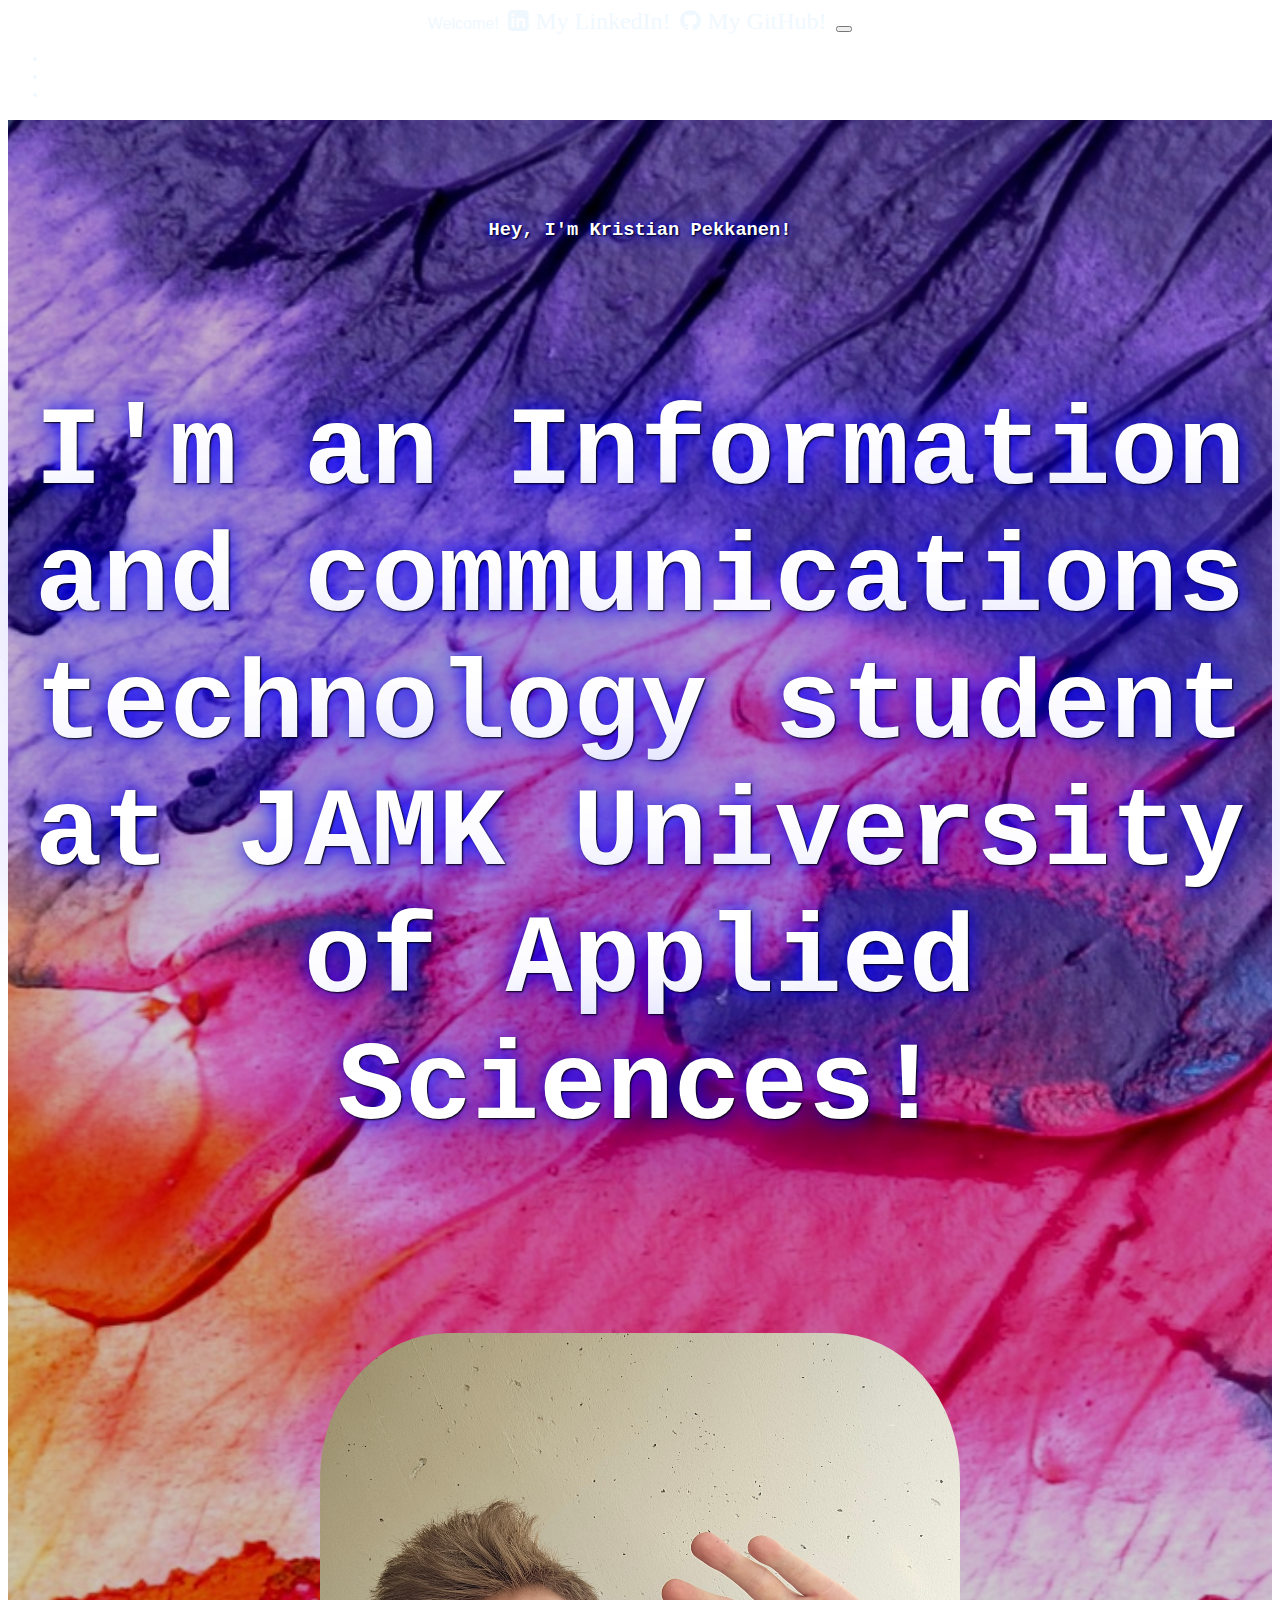
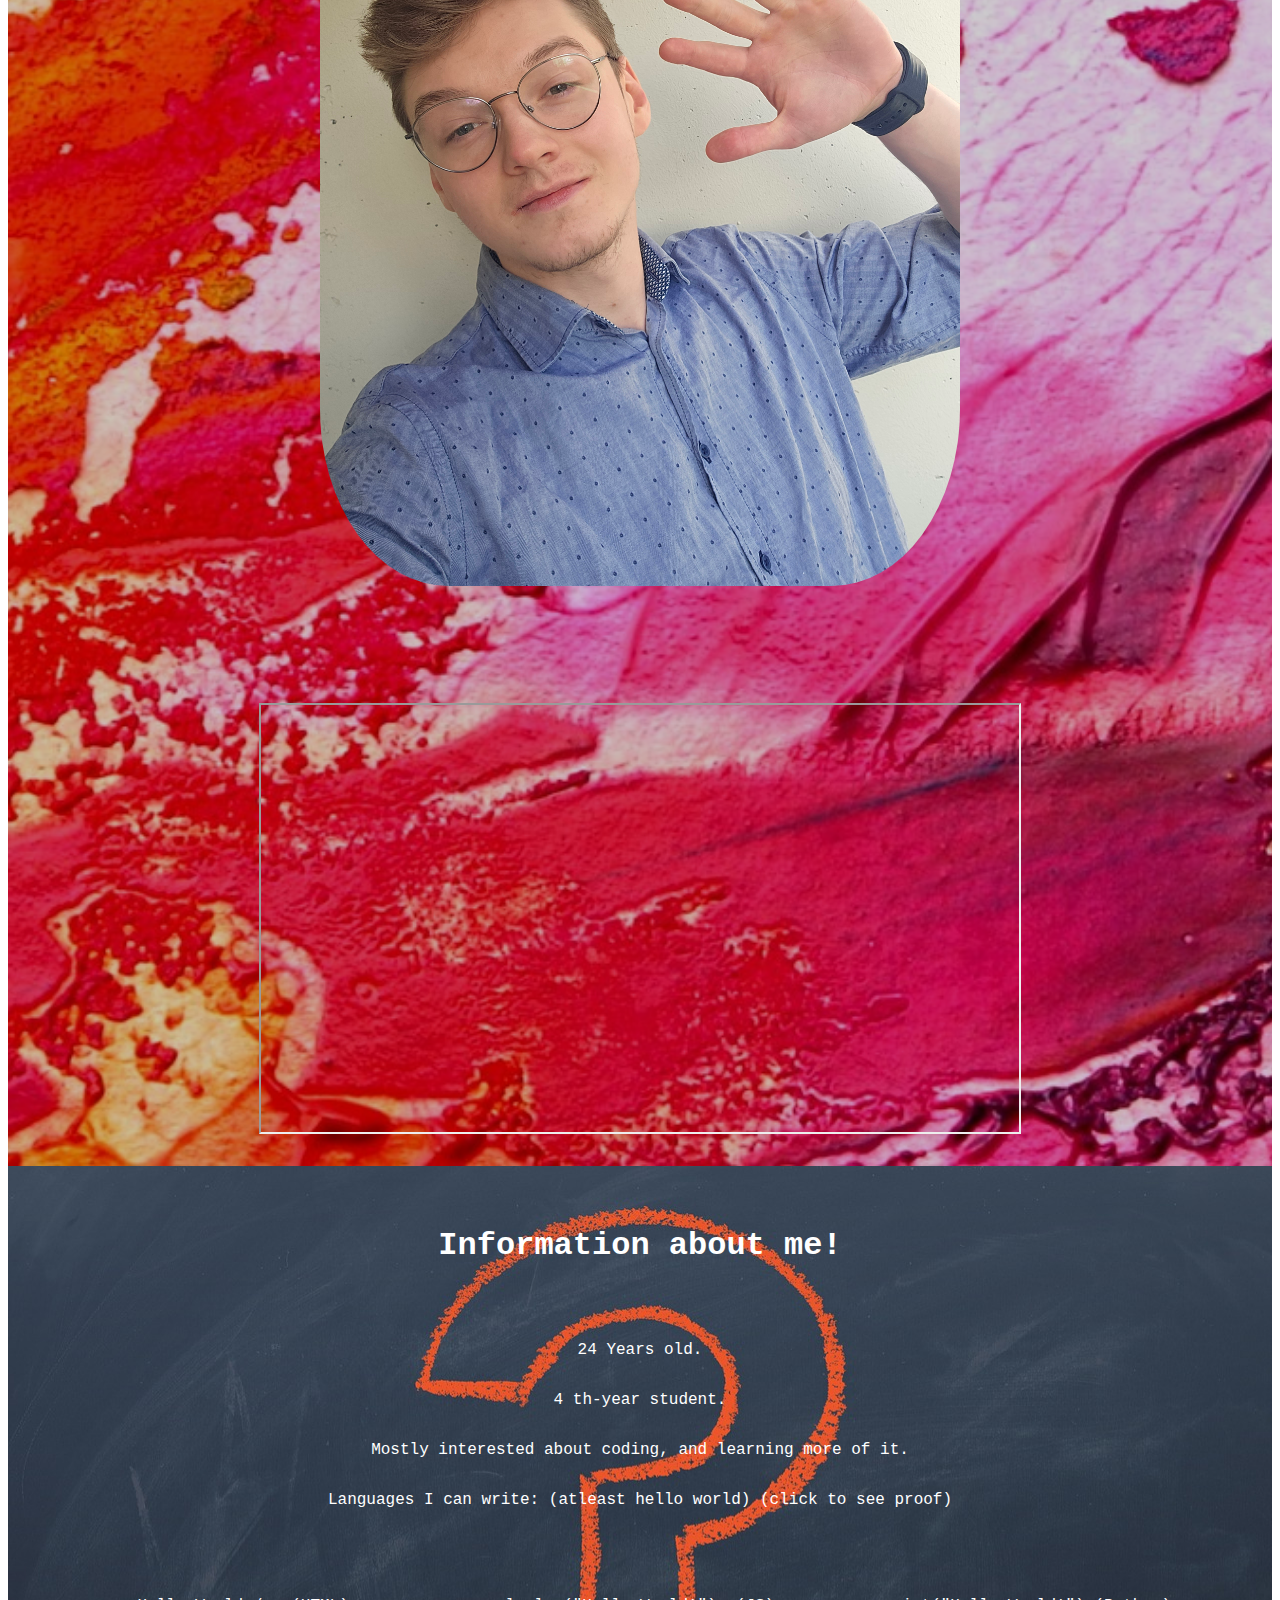
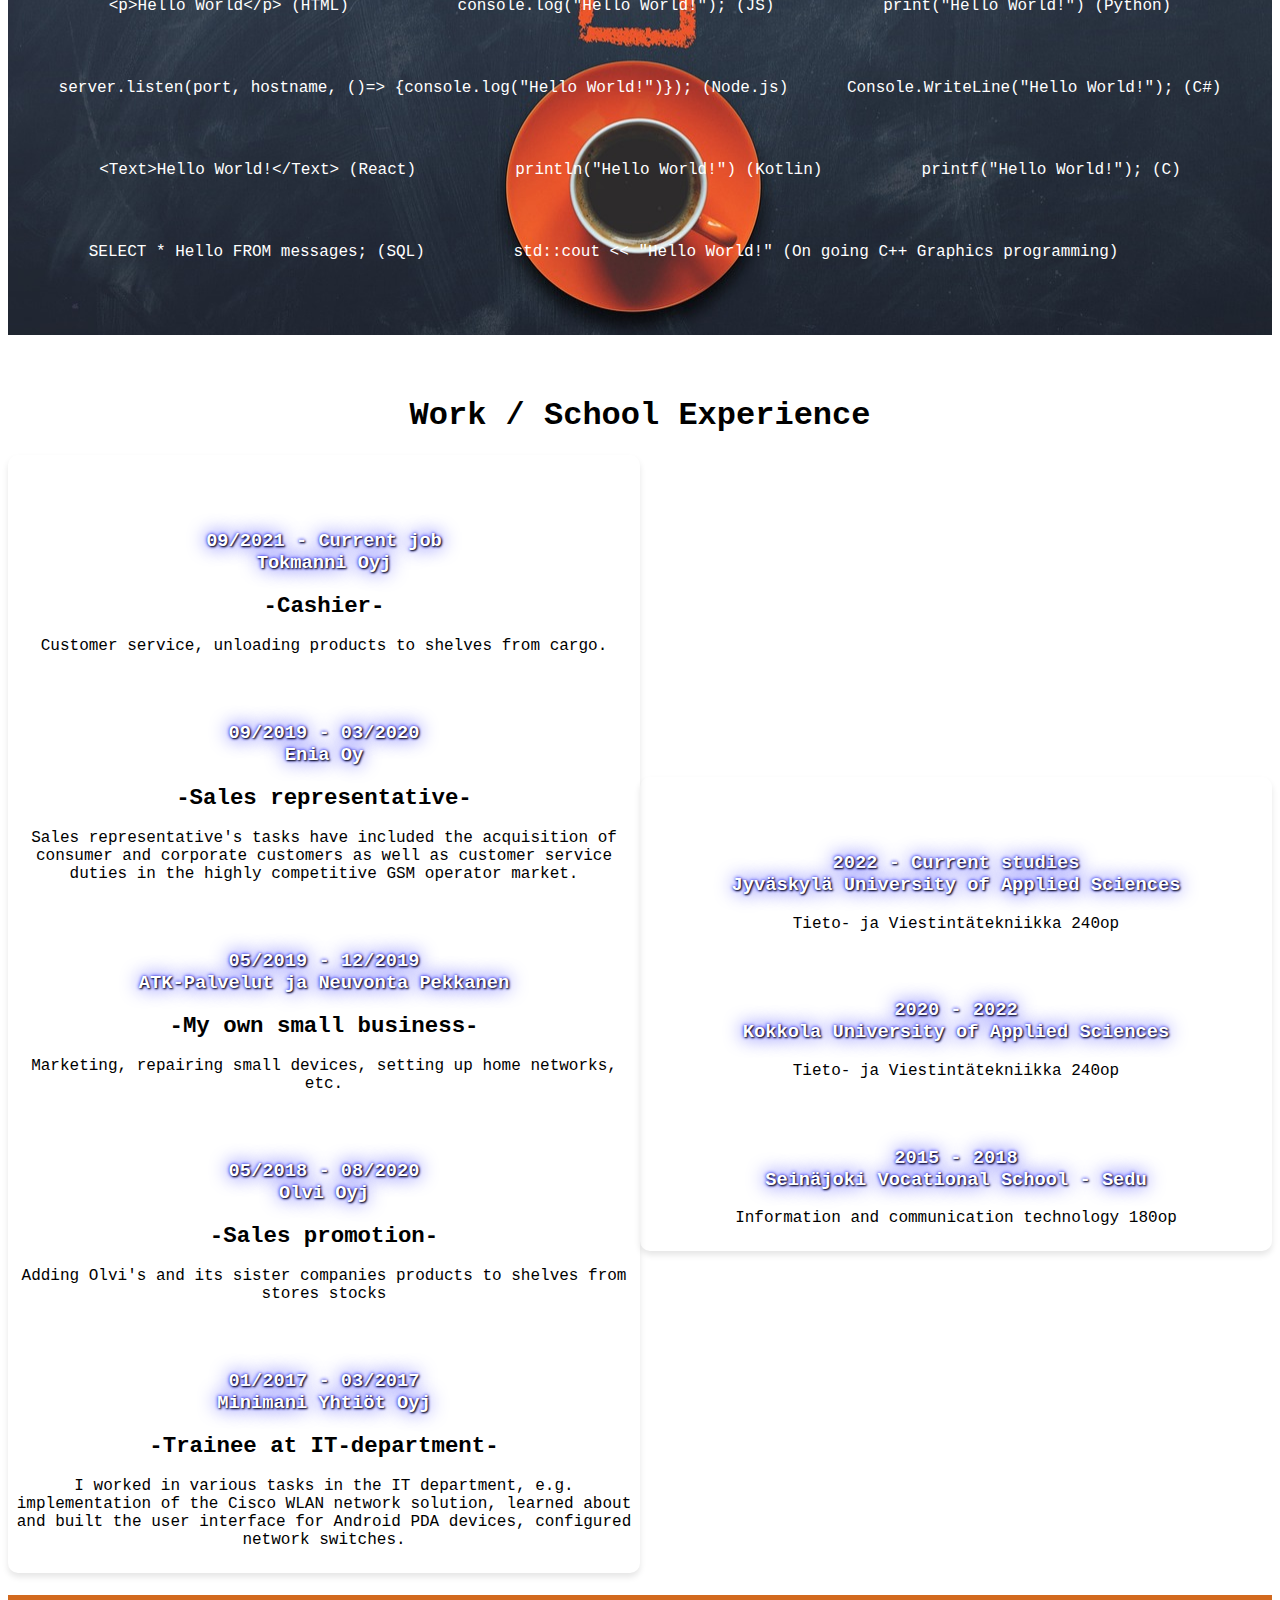
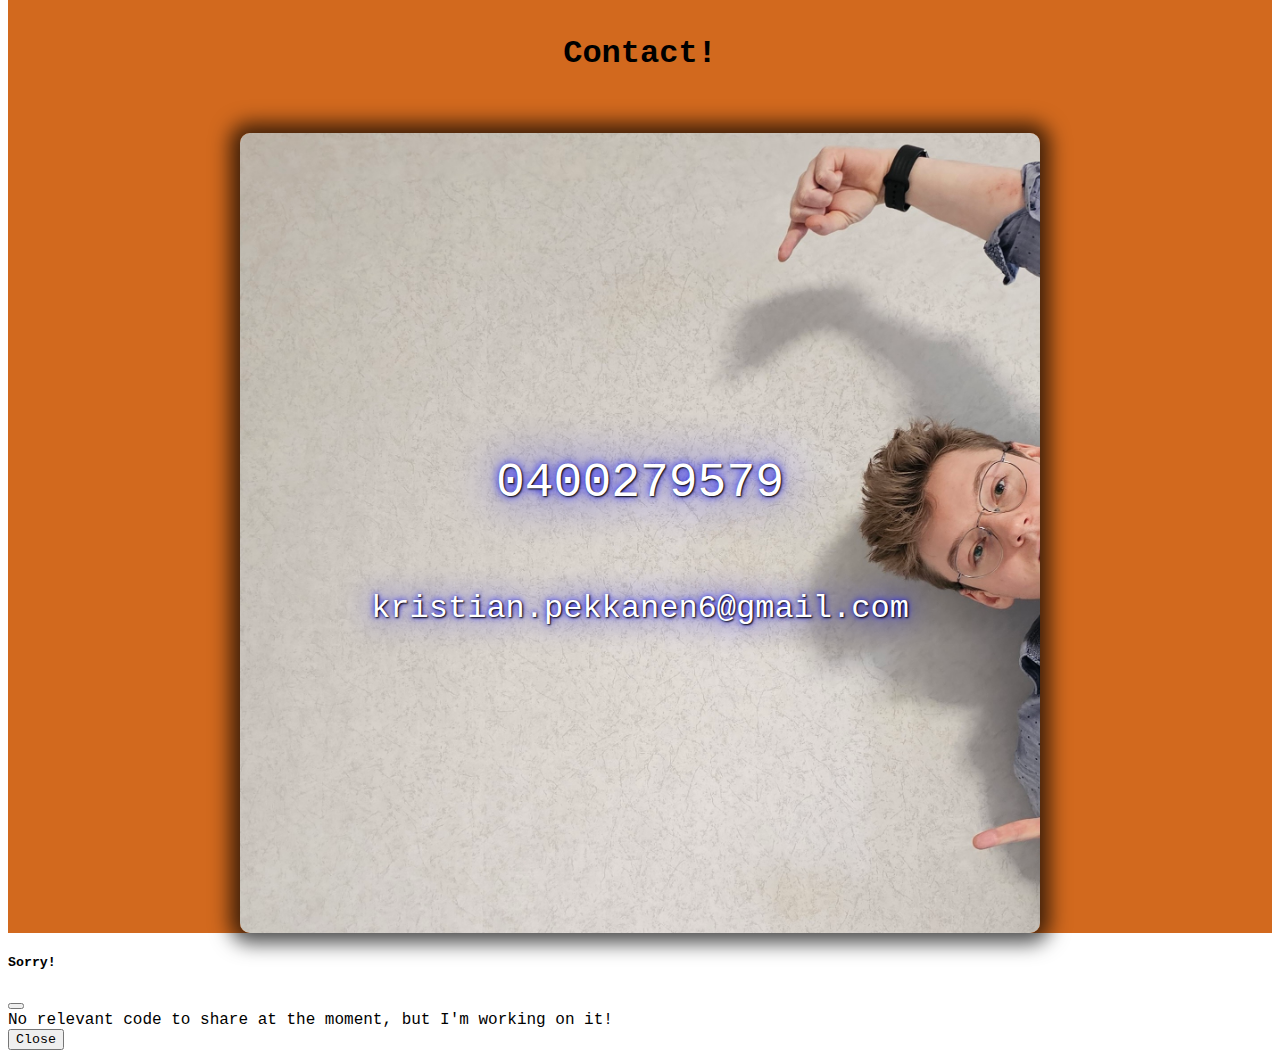
==== index.html @ c3a0b1fc "added introduction video" ====
<!doctype html>
<html lang="en">

<head>
    <meta charset="utf-8">
    <meta name="viewport" content="width=device-width, initial-scale=1, maximum-scale=1.0">
    <title>Kristian - Portfolio</title>
    <link rel="stylesheet" href="portfolio.css">
    <link href="https://cdn.jsdelivr.net/npm/bootstrap@5.3.1/dist/css/bootstrap.min.css" rel="stylesheet"
        integrity="sha384-4bw+/aepP/YC94hEpVNVgiZdgIC5+VKNBQNGCHeKRQN+PtmoHDEXuppvnDJzQIu9" crossorigin="anonymous">
    <link rel="stylesheet" href="https://cdnjs.cloudflare.com/ajax/libs/font-awesome/4.7.0/css/font-awesome.min.css">
    <script>
    </script>
</head>

<body>
    <div id="preloader"></div>
    <script src="https://cdn.jsdelivr.net/npm/bootstrap@5.3.1/dist/js/bootstrap.bundle.min.js"
        integrity="sha384-HwwvtgBNo3bZJJLYd8oVXjrBZt8cqVSpeBNS5n7C8IVInixGAoxmnlMuBnhbgrkm" crossorigin="anonymous">
        </script>
    <script>

        var loader = document.getElementById("preloader");
        window.addEventListener("load", function () {
            loader.style.display = "none";
        });
    </script>

    <nav class="navbar navbar-dark bg-dark navbar-custom">
        <div class="container-fluid">
            <a class="navbar-custom" href="#">Welcome!</a>
            <i id="linkedIn" onclick="window.open('https://www.linkedin.com/in/kristian-pekkanen-4051ba226/')"
                class="fa fa-linkedin-square"> My LinkedIn!</i>
            <i onclick="window.open('https://github.com/Krizu9?tab=repositories')" class="fa fa-github" id="gitHub"> My
                GitHub!</i>
            <button class="navbar-toggler" type="button" data-bs-toggle="collapse"
                data-bs-target="#navbarSupportedContent" arial-controls="navbarSupportedContent" aria-expanded="false"
                aria-label="Toggle navigation">
                <span class="navbar-toggler-icon"></span>
            </button>
            <div class="collapse navbar-collapse" id="navbarSupportedContent">
                <ul class="navbar-nav me-auto mb-2 mb-lg-0">
                    <li class="nav-item">
                        <a class="nav-link active" aria-current="page" style="color:white"
                            href="#information">Information</a>
                    </li>
                    <li class="nav-item">
                        <a class="nav-link active" aria-current="page" style="color:white" href="#experience">Work /
                            School
                            Experience</a>
                    </li>
                    <li class="nav-item">
                        <a class="nav-link active" aria-current="page" style="color:white" href="#contact">Contact</a>
                    </li>
                </ul>
            </div>
        </div>
    </nav>
    <div class="masthead">
        <div class="mastheadContent">
            <h3> Hey, I'm Kristian Pekkanen!</h3>
            <h4>I'm an Information and communications technology student at JAMK University of Applied Sciences!</h4>
            <img class="profPic" alt="#" src="./pictures/mina.jpg">
        </div>
        <div class="videoContainer">
            <iframe class="youtube-video" width="420" height="315" src="https://www.youtube.com/embed/vKFudd4_OSU">
            </iframe>
        </div>
    </div>
    <div id="information" class="info">
        <h1 style="padding-top:40px; padding-bottom: 40px;">Information about me!</h1>
        <p>24 Years old.</p>
        <p>4 th-year student.</p>
        <p>Mostly interested about coding, and learning more of it.</p>
        <p>Languages I can write: (atleast hello world) (click to see proof)</p>
        <div class="cardContainer">
            <div onclick="window.open('https://github.com/Krizu9/schoolwork/tree/main/Ohjelmointi/web-development/bootstrap-course')"
                class="card">
                <p>&lt;p&gt;Hello World&lt;/p&gt; (HTML)</p>
            </div>
            <div onclick="window.open('https://github.com/Krizu9/schoolwork/tree/main/Ohjelmointi/node_back_sql_front')"
                class="card">
                <p>console.log("Hello World!"); (JS)</p>
            </div>
            <div onclick="window.open('https://github.com/Krizu9/schoolwork/tree/main/Ohjelmointi/programming/python')"
                class="card">
                <p>print("Hello World!") (Python)</p>
            </div>

            <div onclick="window.open('https://github.com/Krizu9/schoolwork/tree/main/Ohjelmointi/node_back_sql_front/web-server-programming-with-an-application-framework-ttc8430-3003')"
                class="card">
                <p>server.listen(port, hostname, ()=> {console.log("Hello World!")}); (Node.js)</p>
            </div>
            <div onclick="window.open('https://github.com/Krizu9/schoolwork/tree/main/Ohjelmointi/programming/objectOriantedProgramming')"
                class="card">
                <p>Console.WriteLine("Hello World!"); (C#)</p>
            </div>
            <div onclick="window.open('https://github.com/Krizu9/schoolwork/tree/main/Ohjelmointi/web-development/web-with-react')"
                class="card">
                <p>&lt;Text&gt;Hello World!&lt;/Text&gt; (React)</p>
            </div>
            <div onclick="window.open('https://github.com/Krizu9/schoolwork/tree/main/Ohjelmointi/mobile')"
                class="card">
                <p>println("Hello World!") (Kotlin)</p>
            </div>
            <div data-bs-target="#exampleModal" data-bs-toggle="modal" class="card">
                <p>printf("Hello World!"); (C)</p>
            </div>
            <div onclick="window.open('https://github.com/Krizu9/schoolwork/tree/main/Ohjelmointi/node_back_sql_front')"
                class="card">
                <p>SELECT * Hello FROM messages; (SQL)</p>
            </div>
            <div data-bs-target="#exampleModal" data-bs-toggle="modal" class="card">
                <p>std::cout &lt;&lt; "Hello World!" (On going C++ Graphics programming) </p>
            </div>
            <div class="videoContainer">

            </div>
        </div>
    </div>
    <h1 id="experience" style="text-align: center; padding-top: 40px;">Work / School Experience</h1>
    <div class="experienceContainer">

        <div class="workContainer">
            <div class="expCard">
                <h3>09/2021 - Current job <br> Tokmanni Oyj</h3>
                <h2>-Cashier-</h2>
                <p>Customer service, unloading products to shelves from cargo.</p>
            </div>
            <div class="expCard">
                <h3>09/2019 - 03/2020 <br> Enia Oy</h3>
                <h2>-Sales representative-</h2>
                <p>Sales representative's tasks have included the acquisition of consumer and corporate customers as
                    well as customer
                    service duties in the highly competitive GSM operator market.</p>
            </div>
            <div class="expCard">
                <h3>05/2019 - 12/2019<br> ATK-Palvelut ja Neuvonta Pekkanen</h3>
                <h2>-My own small business-</h2>
                <p>Marketing, repairing small devices, setting up home networks, etc.</p>
            </div>
            <div class="expCard">
                <h3>05/2018 - 08/2020 <br>Olvi Oyj</h3>
                <h2>-Sales promotion-</h2>
                <p>Adding Olvi's and its sister companies products to shelves from stores stocks</p>
            </div>
            <div class="expCard">
                <h3>01/2017 - 03/2017 <br>Minimani Yhtiöt Oyj</h3>
                <h2>-Trainee at IT-department-</h2>
                <p>I worked in various tasks in the IT department, e.g. implementation of the Cisco WLAN network
                    solution, learned about
                    and built the user interface for Android PDA devices, configured network switches.</p>
            </div>
        </div>
        <div class="schoolContainer">
            <div class="expCard">
                <h3>2022 - Current studies <br> Jyväskylä University of Applied Sciences</h3>
                <p>Tieto- ja Viestintätekniikka 240op</p>
            </div>
            <div class="expCard">
                <h3>2020 - 2022<br>Kokkola University of Applied Sciences</h3>
                <p>Tieto- ja Viestintätekniikka 240op</p>
            </div>
            <div class="expCard">
                <h3>2015 - 2018<br>Seinäjoki Vocational School - Sedu</h3>
                <p>Information and communication technology 180op</p>
            </div>
        </div>
    </div>

    <div class="contactContainer">
        <h1 style="text-align: center; padding-top: 40px; padding-bottom: 40px;">Contact!</h1>
        <div id="contact" class="contact">
            <p class="phoneNumber">0400279579</p>
            <p class="email">kristian.pekkanen6@gmail.com</p>
        </div>
    </div>

    <div class="modal fade" id="exampleModal" tabindex="-1" aria-labelledby="exampleModalLabel" aria-hidden="true">
        <div class="modal-dialog">
            <div class="modal-content">
                <div class="modal-header">
                    <h5 class="modal-title" id="exampleModalLabel">Sorry!</h5>
                    <button type="button" class="btn-close" data-bs-dismiss="modal" aria-label="Close"></button>
                </div>
                <div class="modal-body">
                    No relevant code to share at the moment, but I'm working on it!
                </div>
                <div class="modal-footer">
                    <button type="button" class="btn btn-secondary" data-bs-dismiss="modal">Close</button>
                </div>
            </div>
        </div>
    </div>


</body>

</html>
---- portfolio.css ----
* {
    font-family: 'Courier New', Courier, monospace;
    scroll-behavior: smooth;
}

.masthead {
    position: relative;
    min-height: 60vh;
    color: white;
}

.masthead::after {
    content: "";
    background-image: url(./pictures/background.jpg);
    background-size: cover;
    background-position: center center;
    filter: brightness(80%);
    position: absolute;
    top: 0;
    right: 0;
    bottom: 0;
    left: 0;
    z-index: -1;
}

.info {
    display: flex;
    flex-direction: column;
    align-items: center;
    text-align: center;
    background-image: url(./pictures/question.jpg);
    color: white;
    font-family: 'Courier New', Courier, monospace;
    padding-bottom: 50px;
}



.mastheadContent {
    padding-top: 5rem;
    padding-bottom: 5rem;
    position: flex;
    text-align: center;
}

.profPic {
    padding-top: 2rem;
    border-radius: 20%;
    max-width: 40rem;
    width: 80%
}

h3 {
    color: white;
    text-shadow: 0 0 15px rgba(0, 0, 0, 0.3);
    text-shadow:
        1px 1px 2px black,
        0 0 1em blue,
        0 0 0.2em blue;
}

h4 {
    color: white;
    text-shadow: 0 0 15px rgba(0, 0, 0, 0.3);
    font-size: 7rem;
    text-shadow:
        1px 1px 2px black,
        0 0 1em blue,
        0 0 0.2em blue;
}

.navbar-custom {
    font-family: Verdana, Geneva, Tahoma, sans-serif !important;
    color: aliceblue !important;
    text-decoration: none;
    text-align: center;
}

#preloader {
    background: #000 url(./pictures/loading.gif) no-repeat center center;
    height: 100%;
    width: 100%;
    position: fixed;
    z-index: 100;
}

#iframe {

    background-size: cover;
    background-position: center;
    color: white;
    padding-top: 2rem;
    padding-bottom: 2rem;
    text-align: center;

}

.videoContainer {
    display: flex;
    flex-direction: row;
    justify-content: space-evenly;
    align-items: center;
    flex-wrap: wrap;
    padding-top: 2rem;
    padding-bottom: 2rem;
}

.youtube-video {
    aspect-ratio: 16 / 9;
    width: 60%;
    height: auto;
}

.cardContainer {
    display: flex;
    flex-direction: row;
    justify-content: space-evenly;
    align-items: center;
    flex-wrap: wrap;
    padding-top: 2rem;
}

.card {
    padding-top: 1rem;
    margin: 0.5rem;
    cursor: pointer;
}

.expCard {
    padding-top: 1rem;
    margin: 0.5rem;
    border-radius: 10px;
    text-align: center;
}

.expCard h2 {
    font-size: 1.4rem;
}

.experienceContainer {
    display: flex;
    flex-direction: row;
    justify-content: space-evenly;
    align-items: center;
    flex-wrap: wrap;

}

.workContainer {
    display: flex;
    flex-direction: row;
    justify-content: space-evenly;
    align-items: center;
    flex-wrap: wrap;
    padding-top: 2rem;
    width: 50%;
    border-radius: 10px;
    box-shadow: 0 4px 6px rgba(0, 0, 0, 0.1);
}

.schoolContainer {
    display: flex;
    flex-direction: row;
    justify-content: space-evenly;
    align-items: center;
    flex-wrap: wrap;
    padding-top: 2rem;
    width: 50%;
    border-radius: 10px;
    box-shadow: 0 4px 6px rgba(0, 0, 0, 0.1);
}

.contact {
    display: flex;
    margin: 0 auto;
    align-items: center;
    background-image: url(./pictures/contact_small.jpg);
    height: 800px;
    width: 800px;
    background-size: cover;
    flex-direction: column;
    justify-content: center;
    border-radius: 10px;
    box-shadow: 0 0 20px 10px rgba(0, 0, 0, 0.7);
}

.phoneNumber {
    color: white;
    text-shadow: 0 0 15px rgba(0, 0, 0, 0.3);
    text-shadow:
        1px 1px 2px black,
        0 0 1em blue,
        0 0 0.2em blue;
    font-size: 3rem;
}

.email {
    color: white;
    text-shadow: 0 0 15px rgba(0, 0, 0, 0.3);
    text-shadow:
        1px 1px 2px black,
        0 0 1em blue,
        0 0 0.2em blue;
    font-size: 2rem;
}

.contactContainer {
    background-color: chocolate;
}

#linkedIn {
    font-size: 24px;
    cursor: pointer;
}

#gitHub {
    font-size: 24px;
    cursor: pointer;
}

@media screen and (max-width: 768px) {
    .cardContainer {
        justify-content: center;
    }

    .expCard {
        font-size: 1rem;
    }

    .expCard h3 {
        font-size: 1.2rem;
    }

    .expCard h2 {
        font-size: 1.1rem;
    }

    .contact {
        height: 25rem;
        width: 100%
    }

    .email {
        font-size: 1.5rem;
    }

    .phoneNumber {
        font-size: 2rem;
    }

    #linkedIn {
        font-size: 16px;
        cursor: pointer;
    }

    #gitHub {
        font-size: 16px;
        cursor: pointer;
    }
}
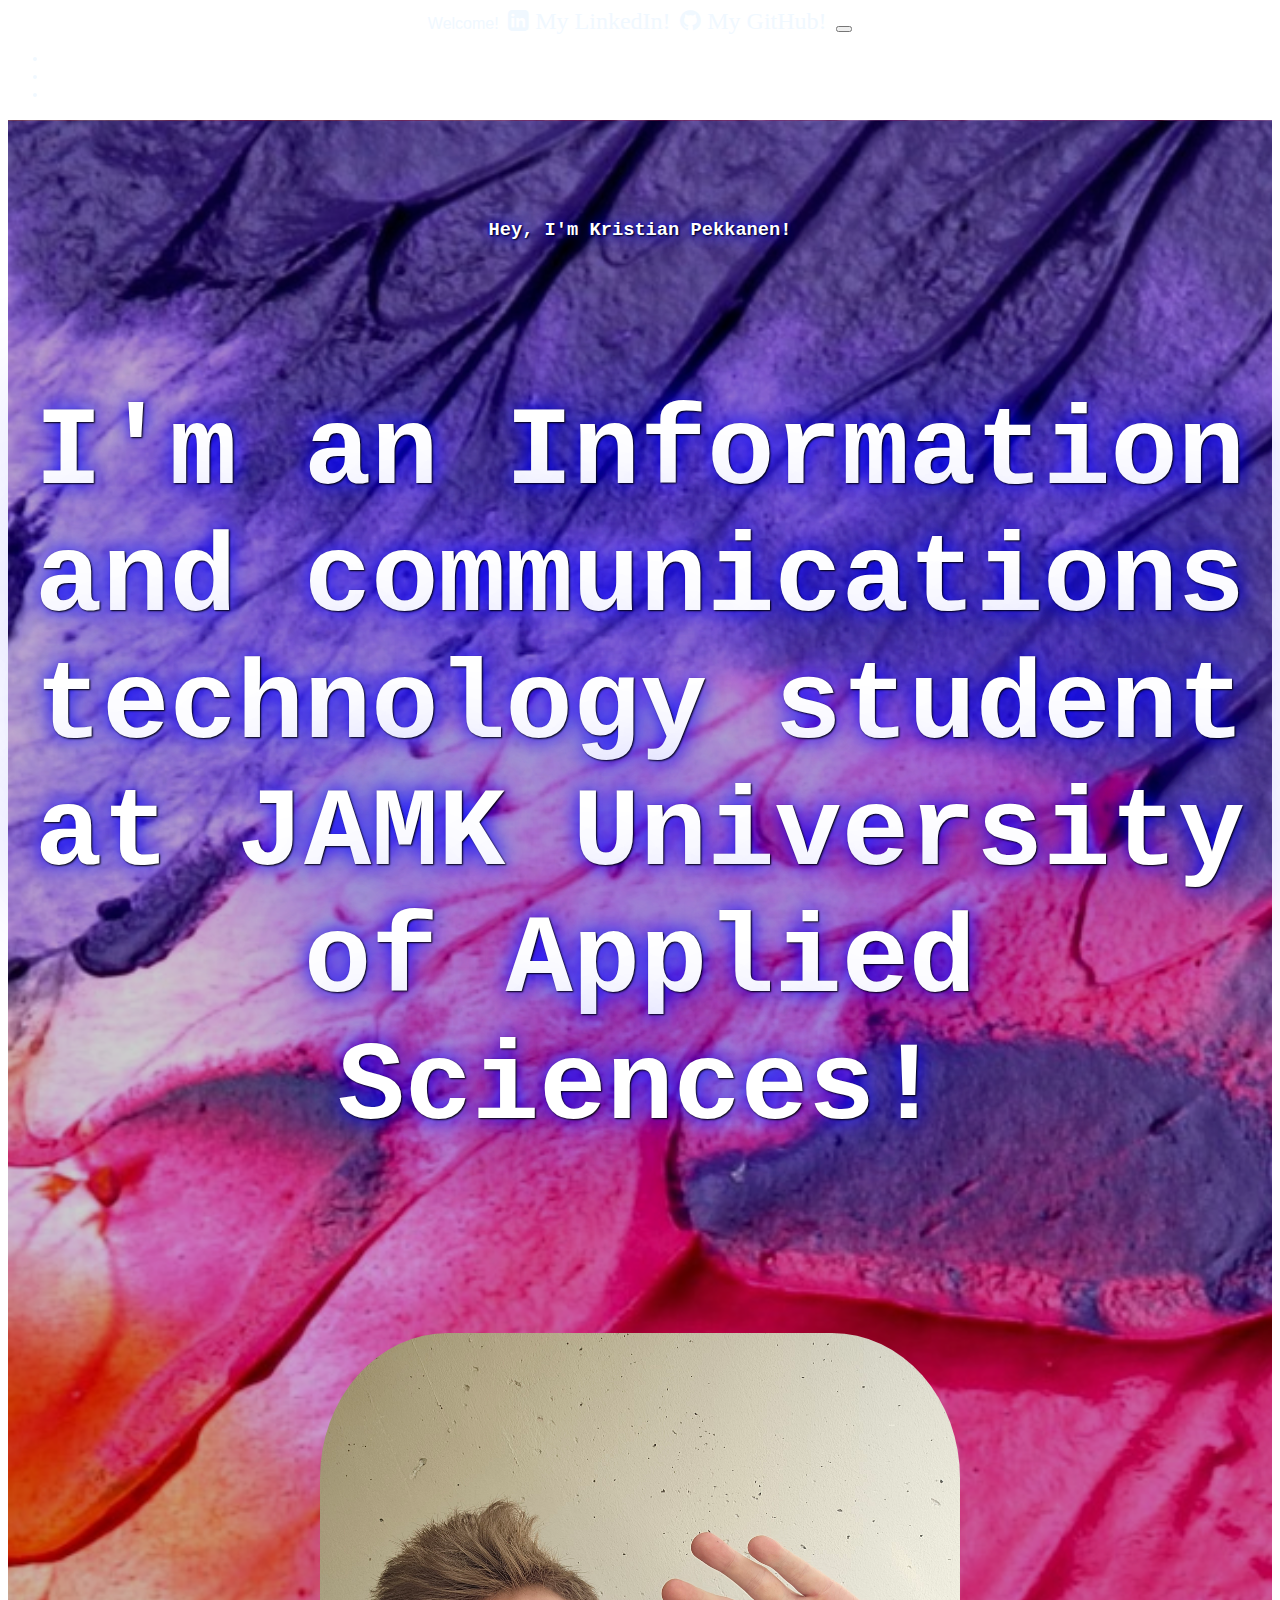
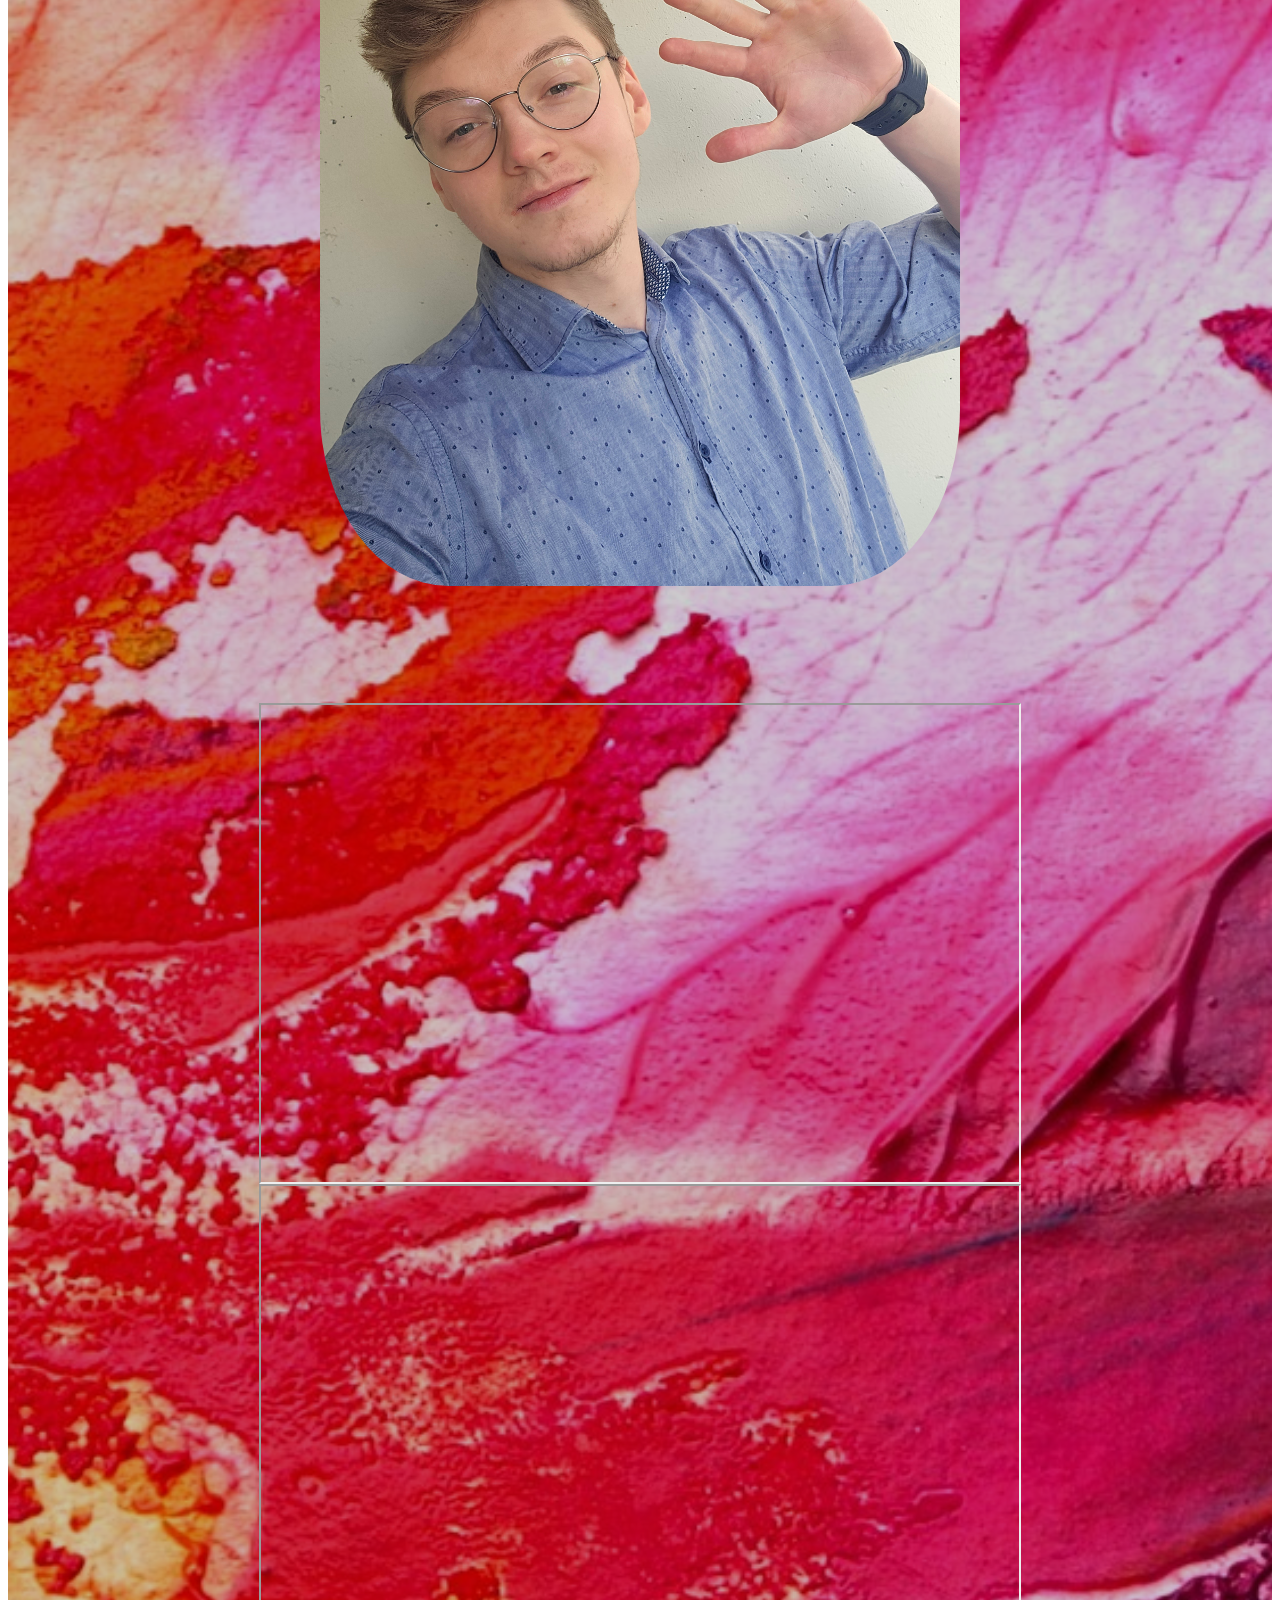
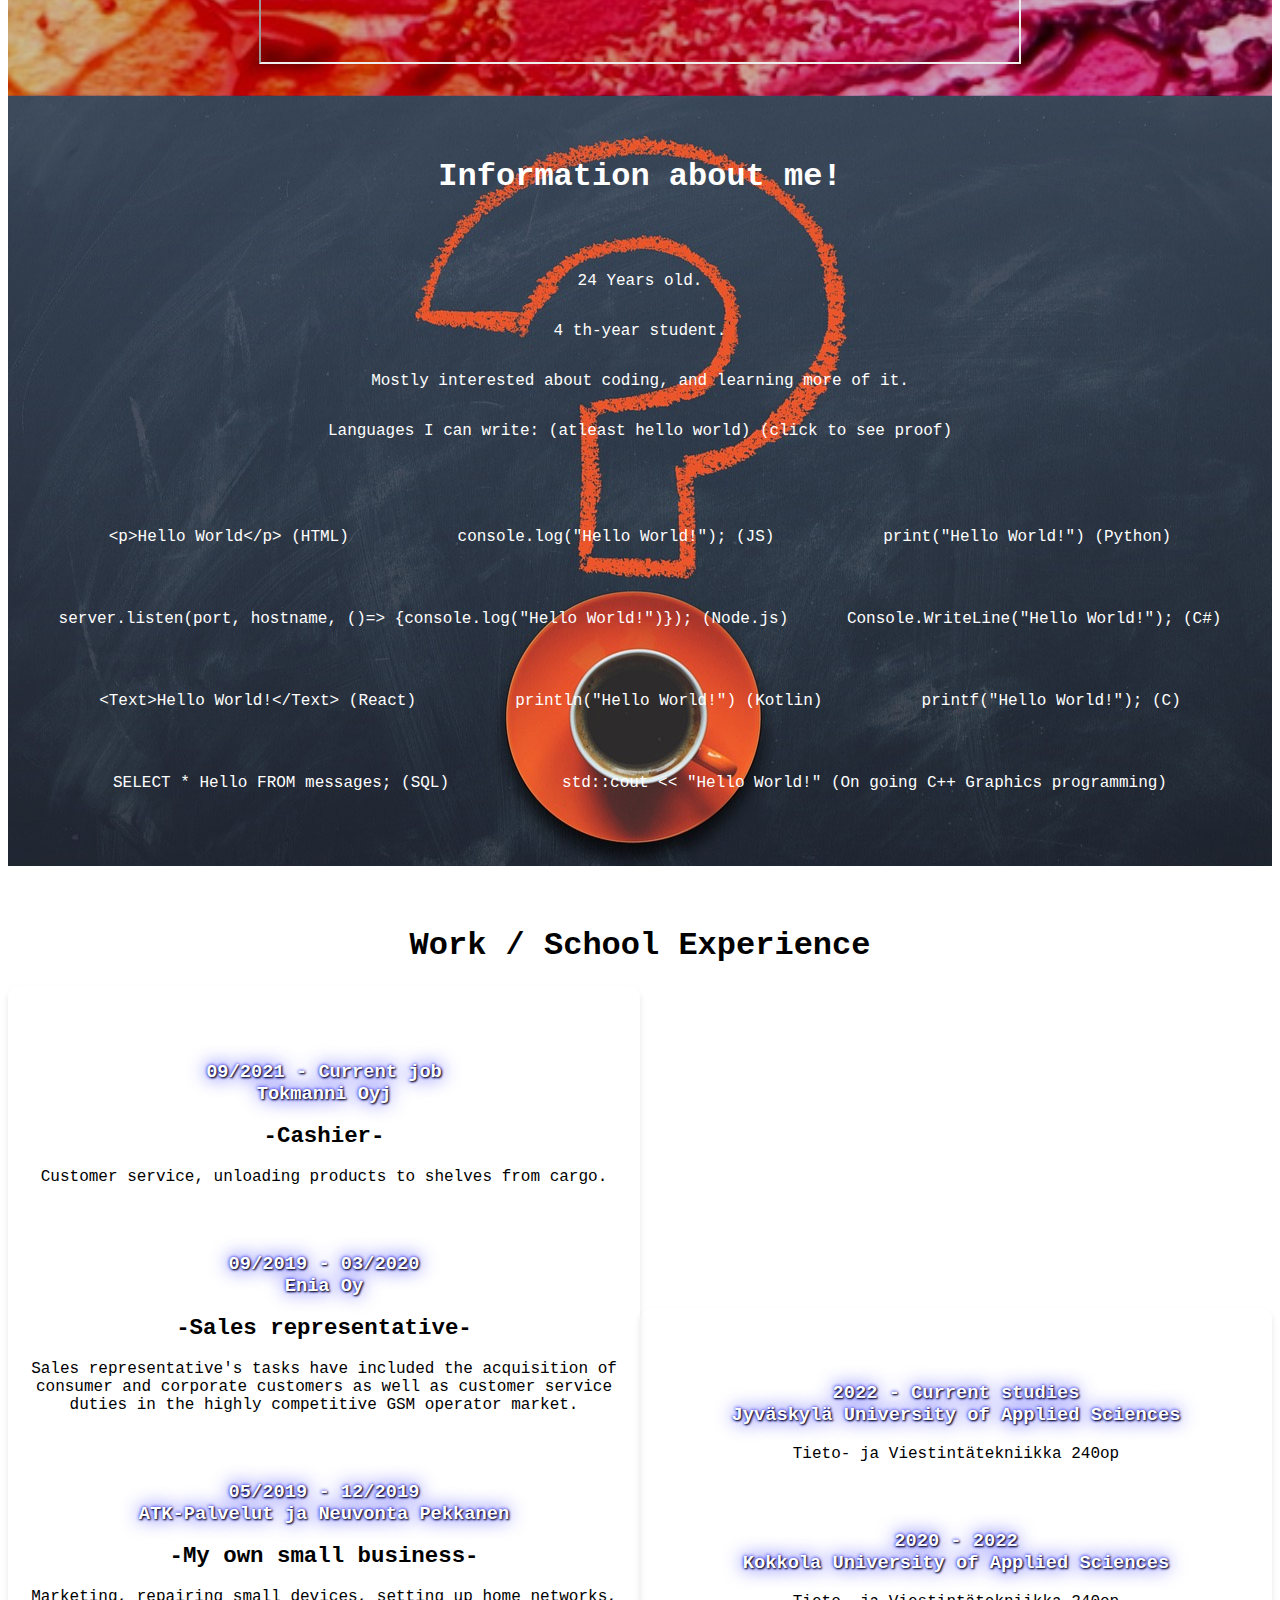
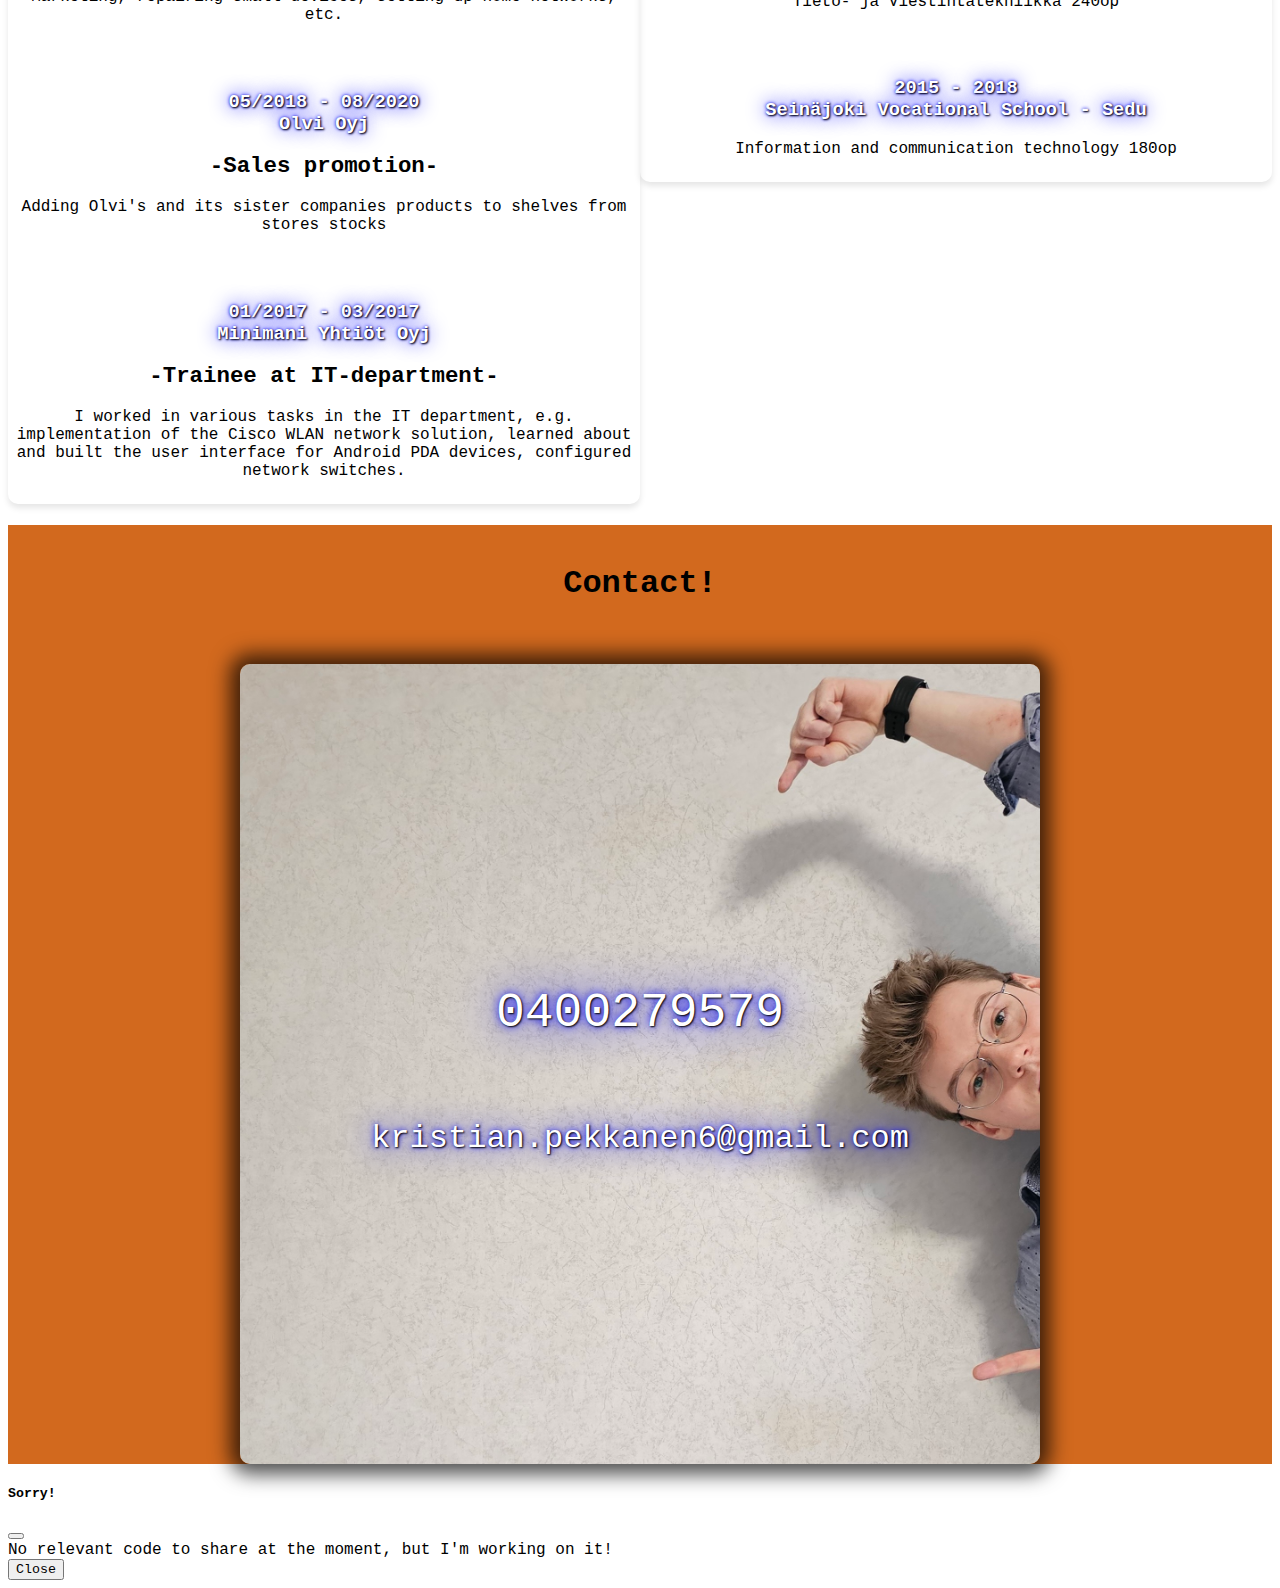
==== commit 687914bd: "added repo video" ====
--- a/index.html
+++ b/index.html
@@ -65,6 +65,8 @@
         <div class="videoContainer">
             <iframe class="youtube-video" width="420" height="315" src="https://www.youtube.com/embed/vKFudd4_OSU">
             </iframe>
+            <iframe class="youtube-video" width="420" height="315" src="https://www.youtube.com/embed/hR_ha-IUKSE">
+            </iframe>
         </div>
     </div>
     <div id="information" class="info">
@@ -113,10 +115,8 @@
             <div data-bs-target="#exampleModal" data-bs-toggle="modal" class="card">
                 <p>std::cout &lt;&lt; "Hello World!" (On going C++ Graphics programming) </p>
             </div>
-            <div class="videoContainer">
+        </div>
 
-            </div>
-        </div>
     </div>
     <h1 id="experience" style="text-align: center; padding-top: 40px;">Work / School Experience</h1>
     <div class="experienceContainer">
--- a/portfolio.css
+++ b/portfolio.css
@@ -84,16 +84,6 @@
     z-index: 100;
 }
 
-#iframe {
-
-    background-size: cover;
-    background-position: center;
-    color: white;
-    padding-top: 2rem;
-    padding-bottom: 2rem;
-    text-align: center;
-
-}
 
 .videoContainer {
     display: flex;
@@ -109,6 +99,7 @@
     aspect-ratio: 16 / 9;
     width: 60%;
     height: auto;
+    padding-bottom: 50px;
 }
 
 .cardContainer {
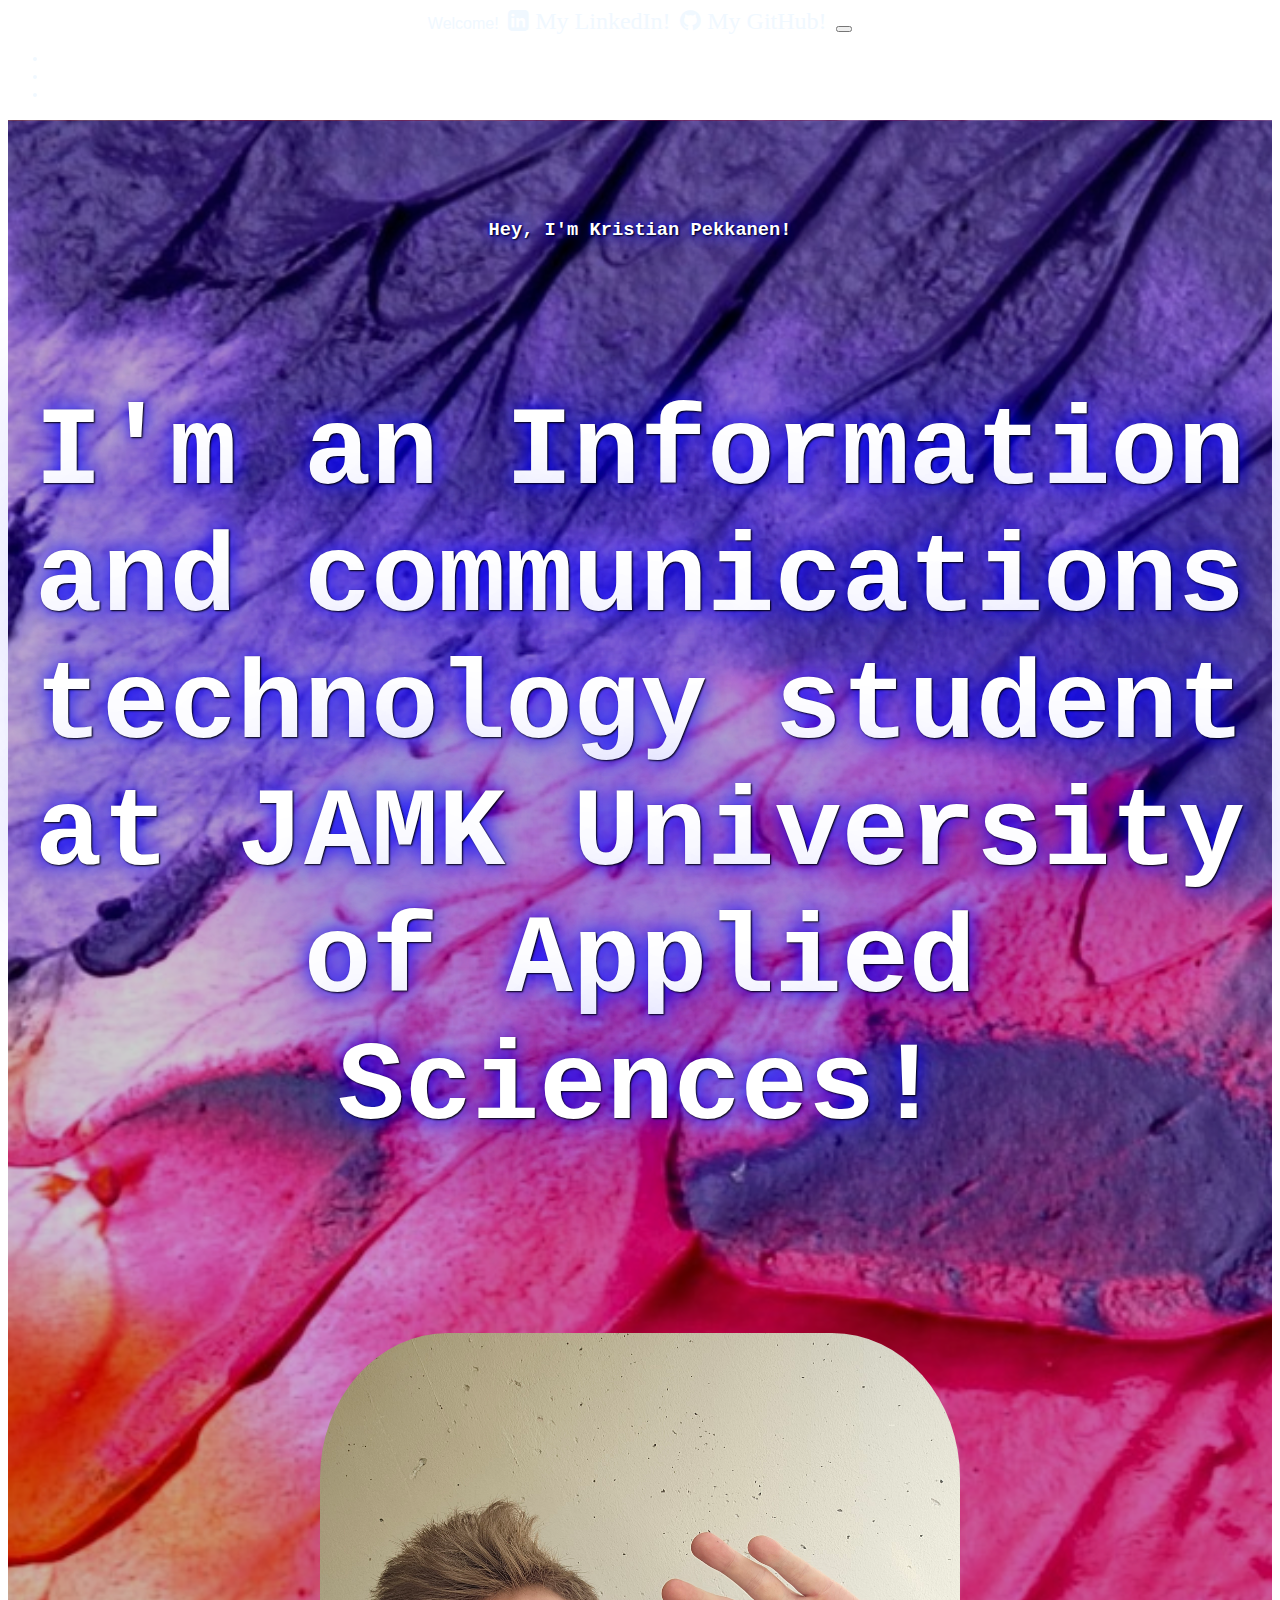
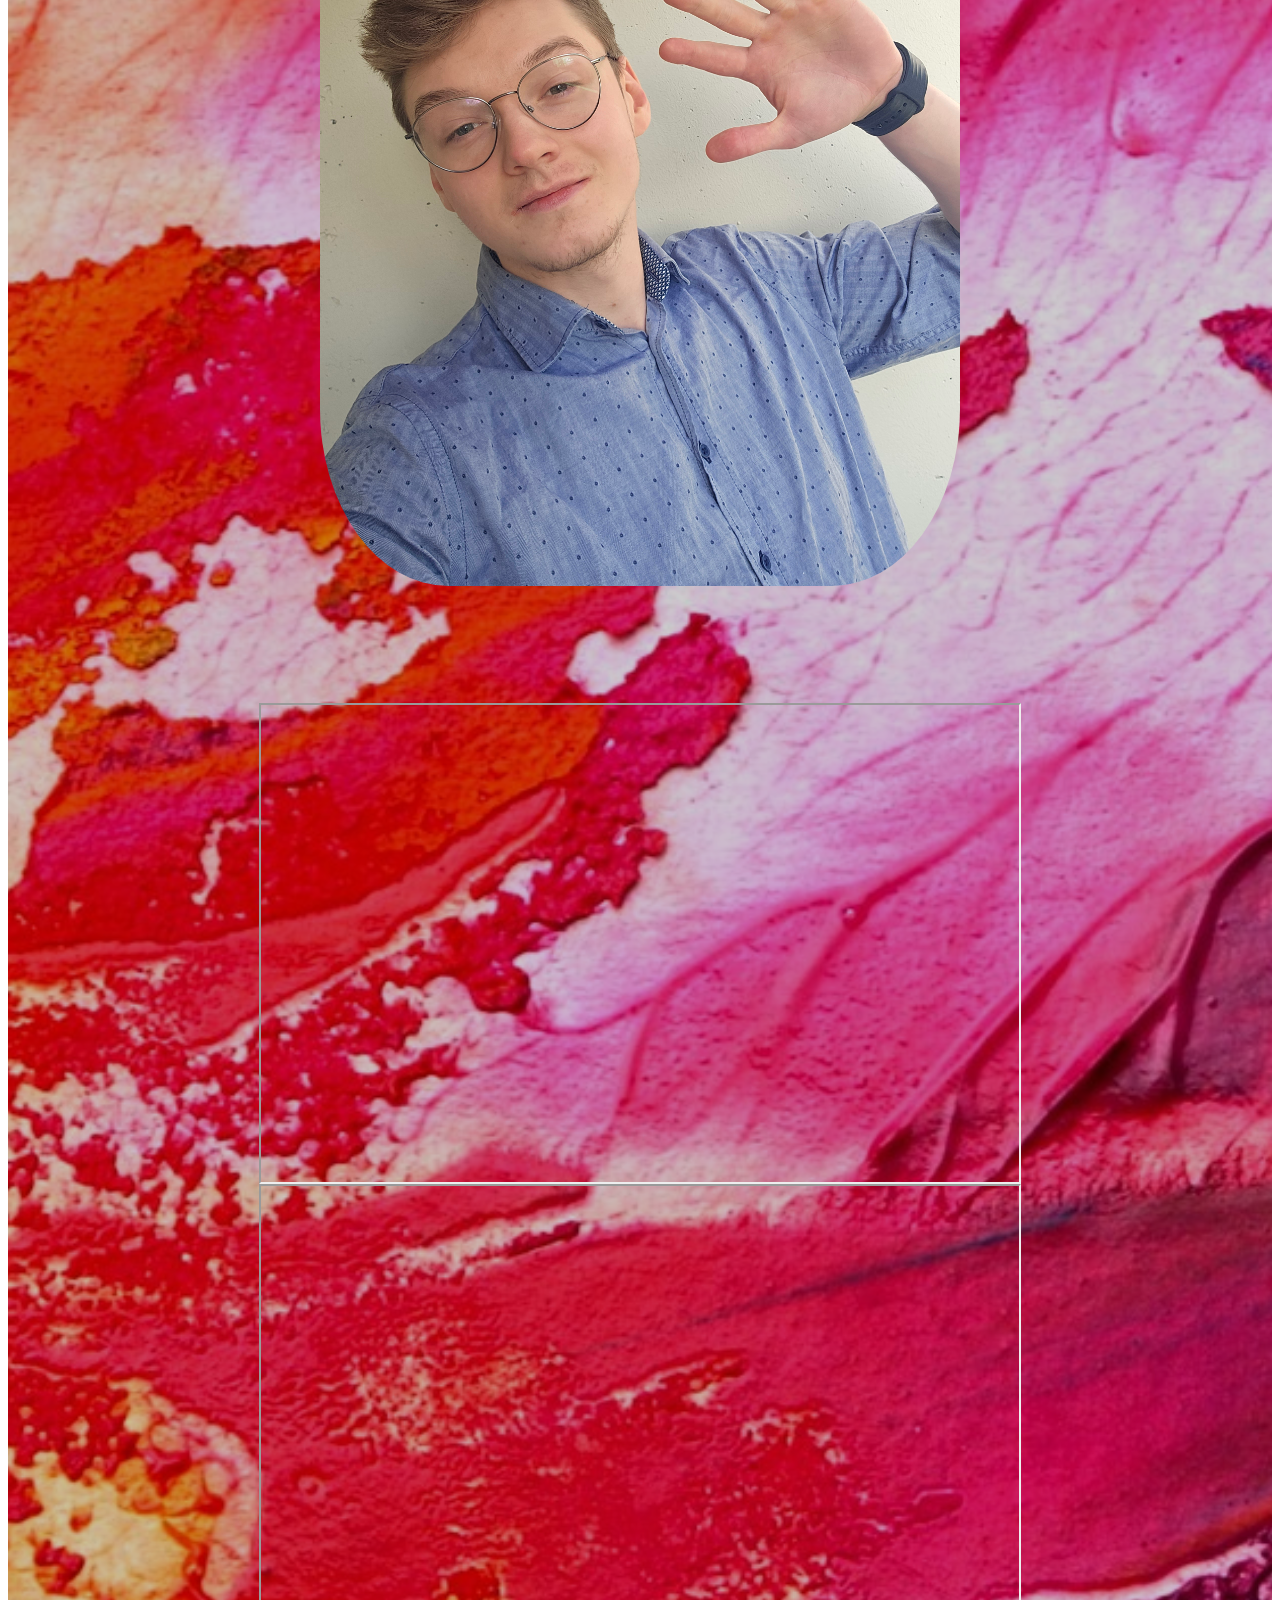
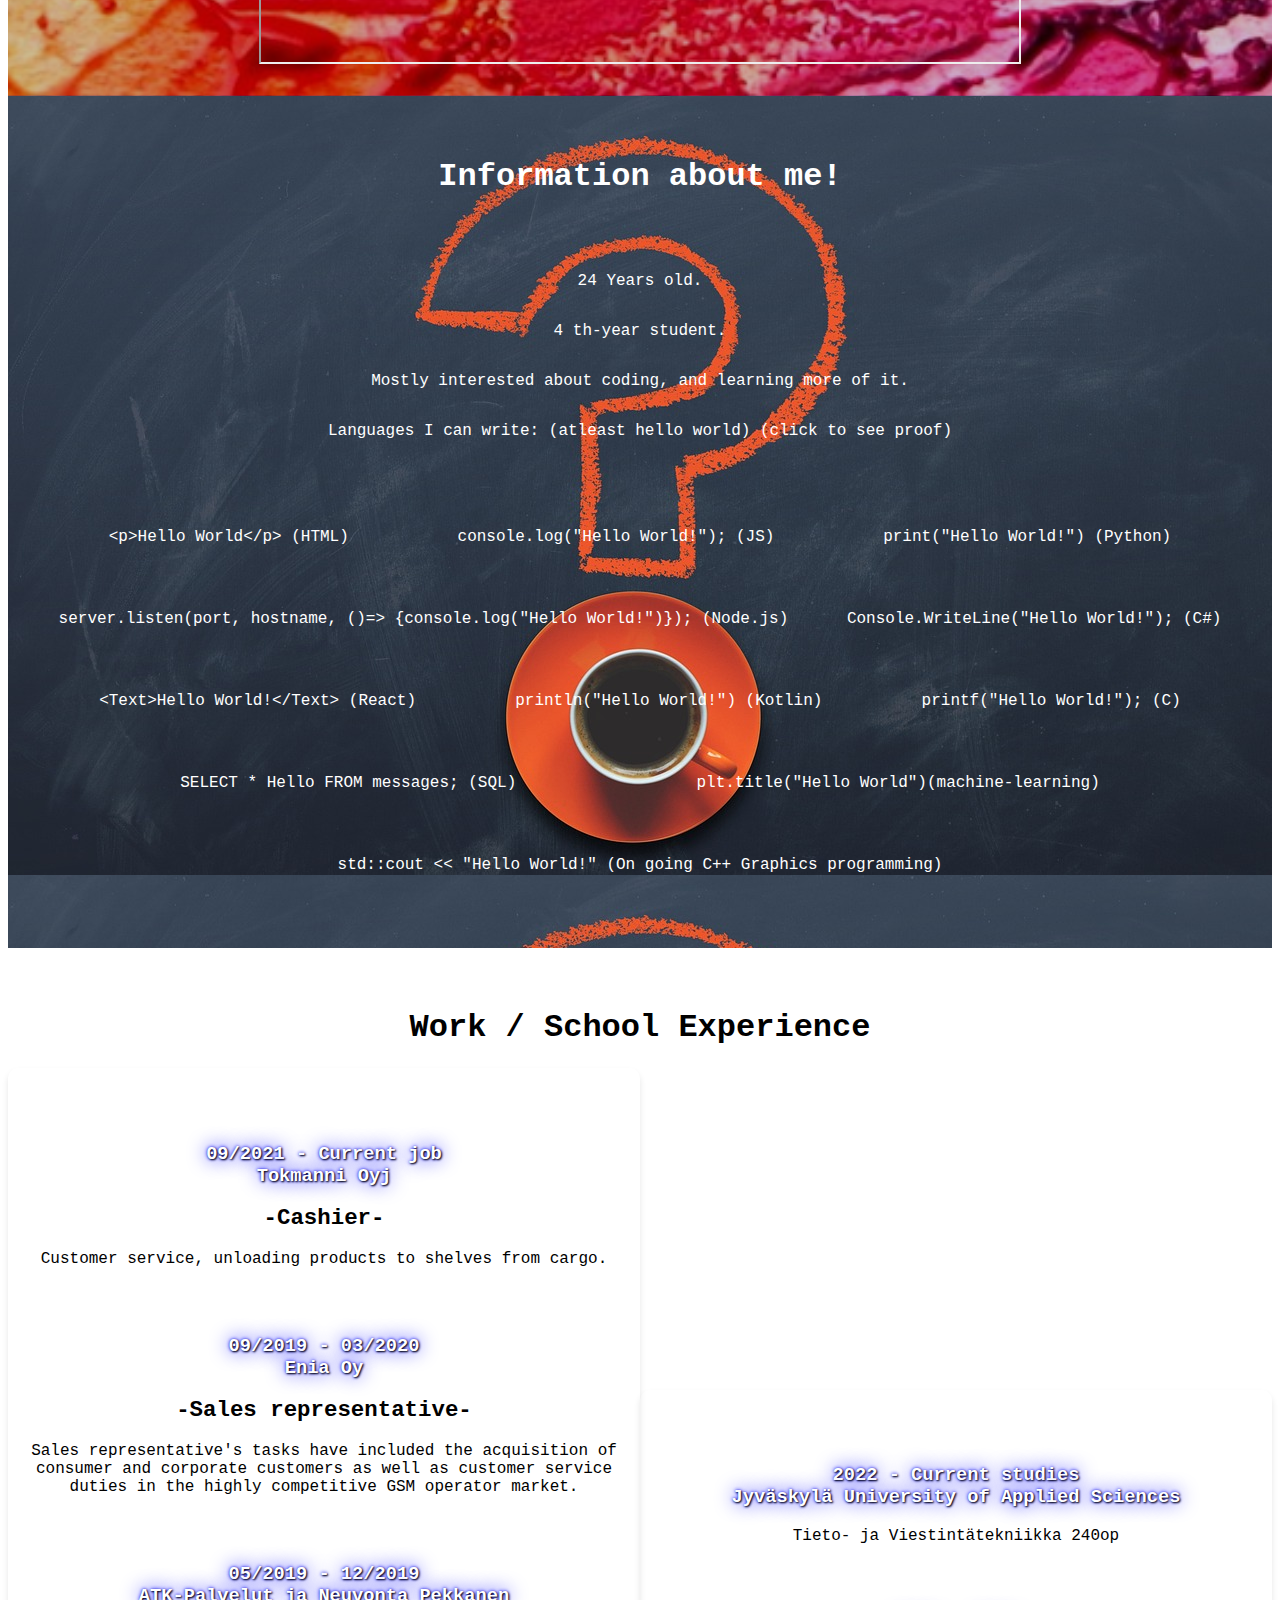
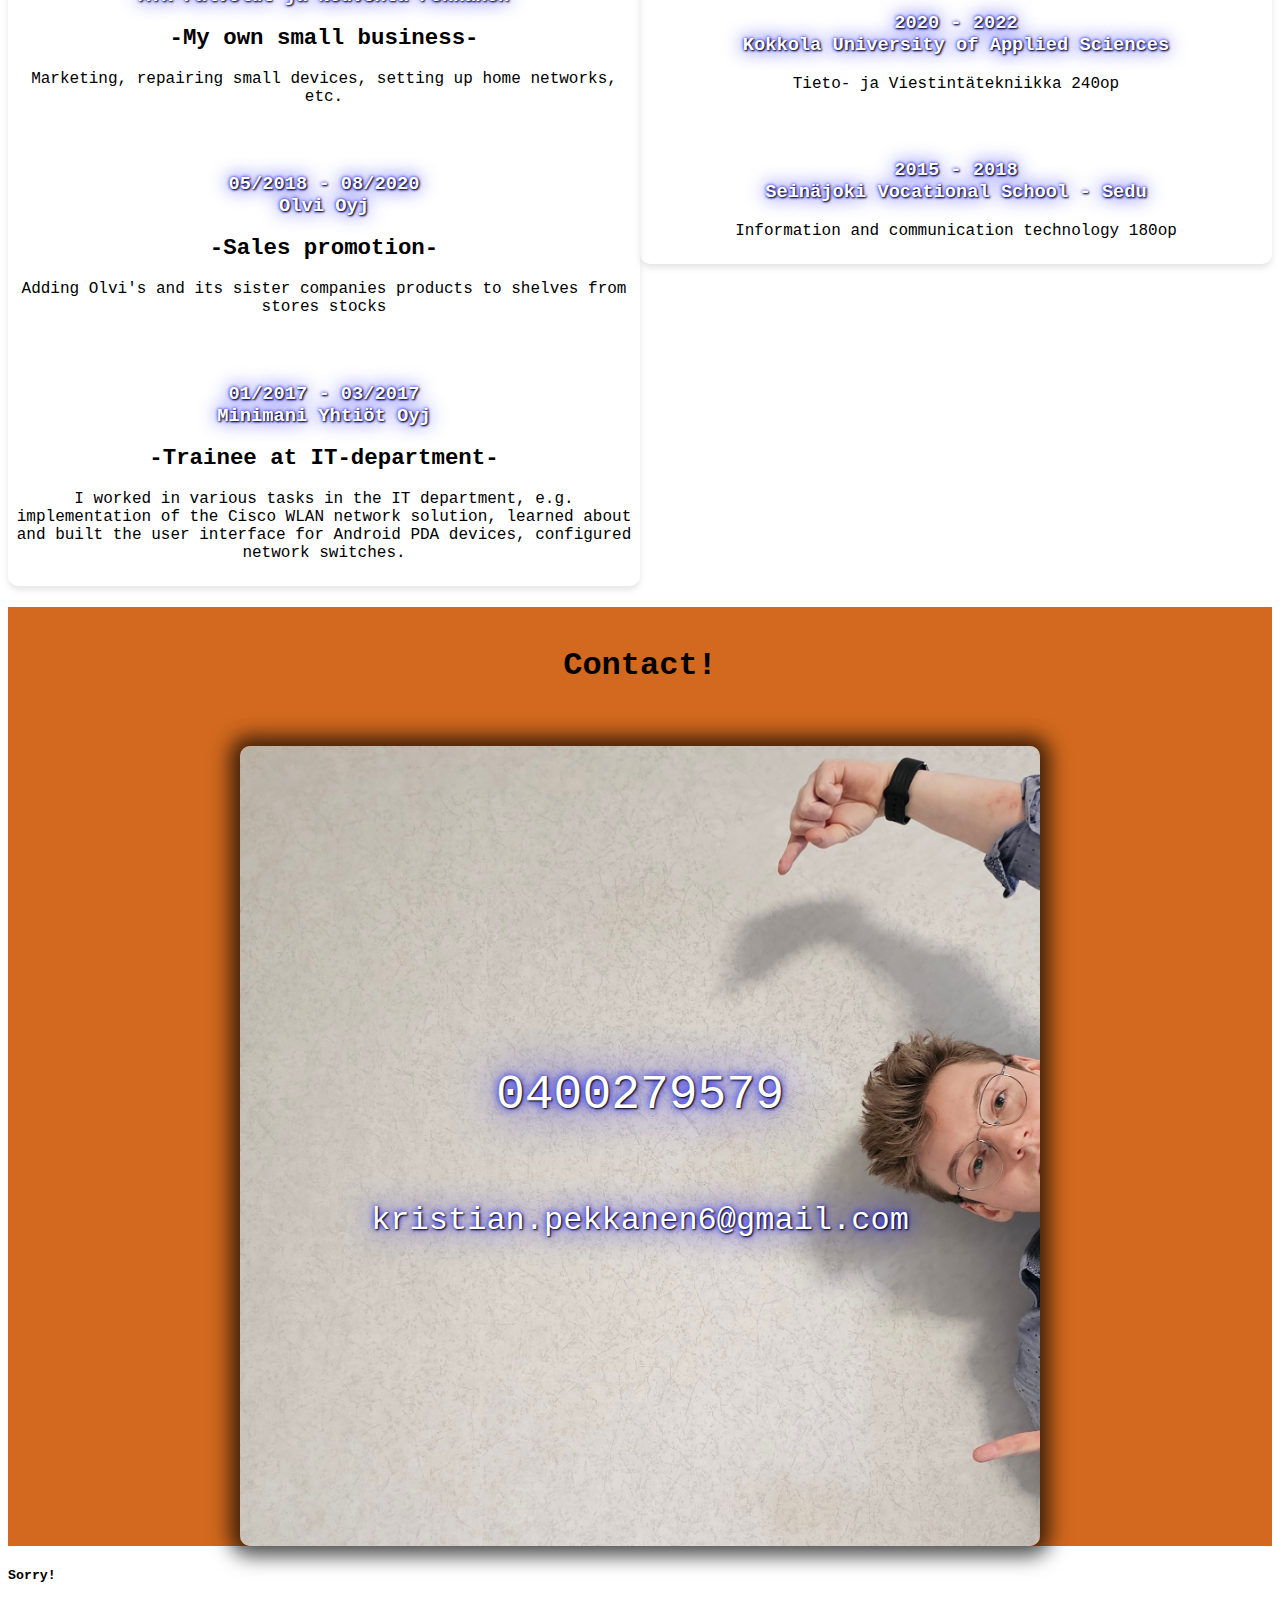
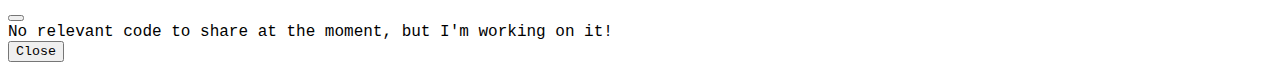
==== commit c74f5eb6: "adding machine-learning card" ====
--- a/index.html
+++ b/index.html
@@ -112,6 +112,10 @@
                 class="card">
                 <p>SELECT * Hello FROM messages; (SQL)</p>
             </div>
+            <div onclick="window.open('https://github.com/Krizu9/schoolwork/tree/main/Ohjelmointi/machine-learning')"
+                class="card">
+                <p>plt.title("Hello World")(machine-learning)</p>
+            </div>
             <div data-bs-target="#exampleModal" data-bs-toggle="modal" class="card">
                 <p>std::cout &lt;&lt; "Hello World!" (On going C++ Graphics programming) </p>
             </div>
--- a/portfolio.css
+++ b/portfolio.css
@@ -214,6 +214,12 @@
         justify-content: center;
     }
 
+    .youtube-video {
+
+        width: 95%;
+
+    }
+
     .expCard {
         font-size: 1rem;
     }
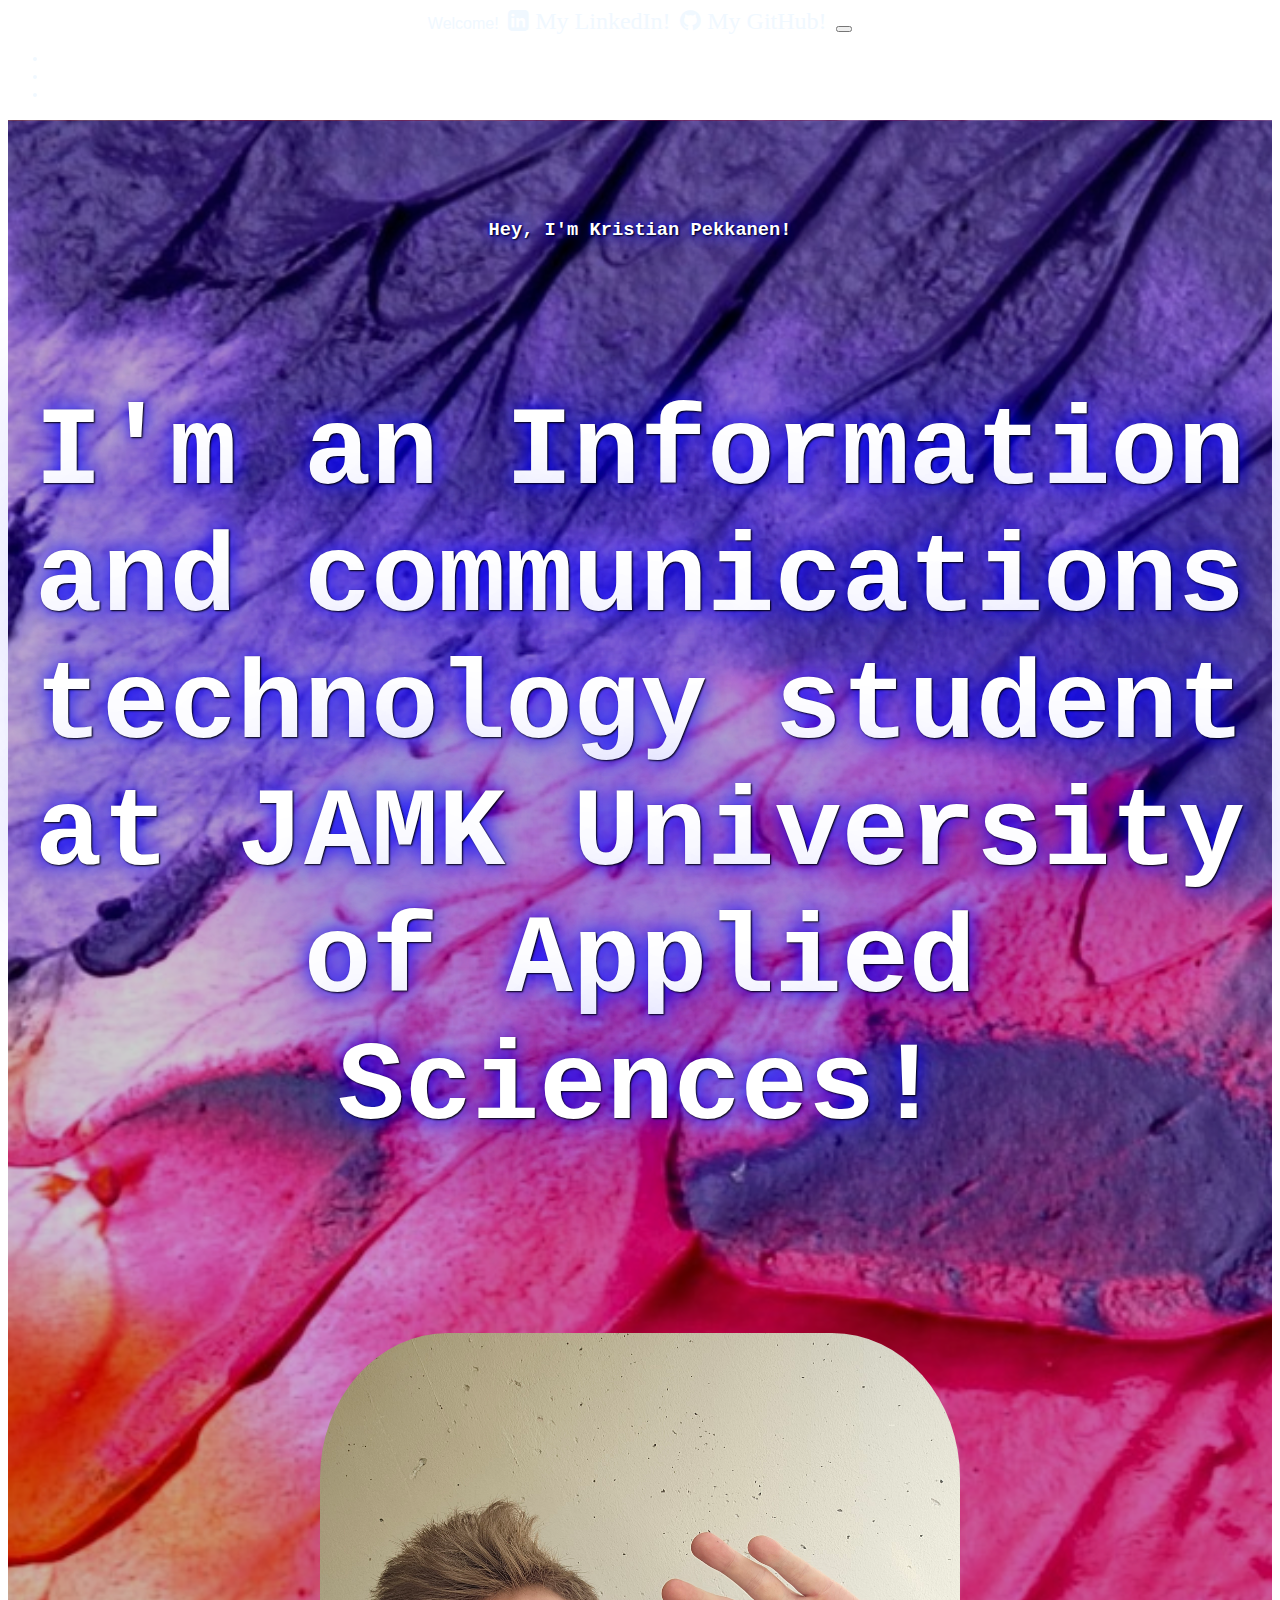
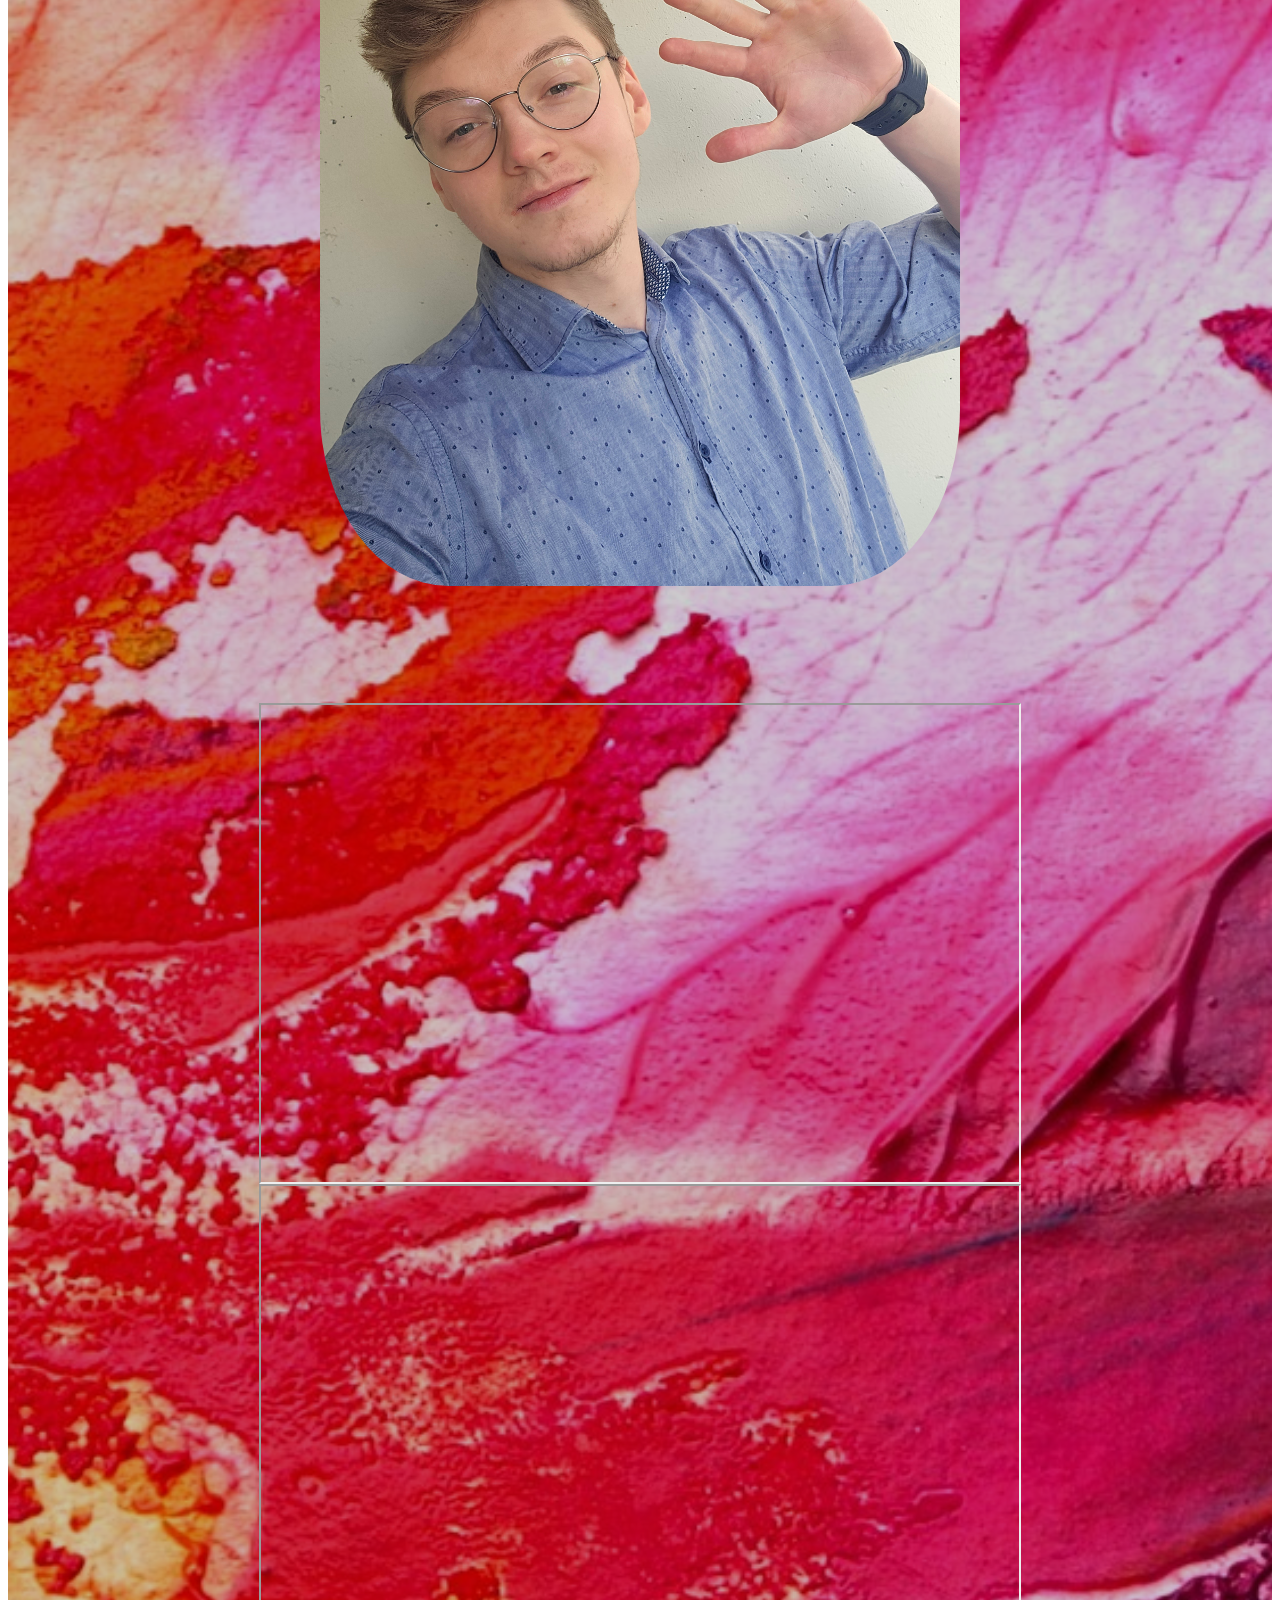
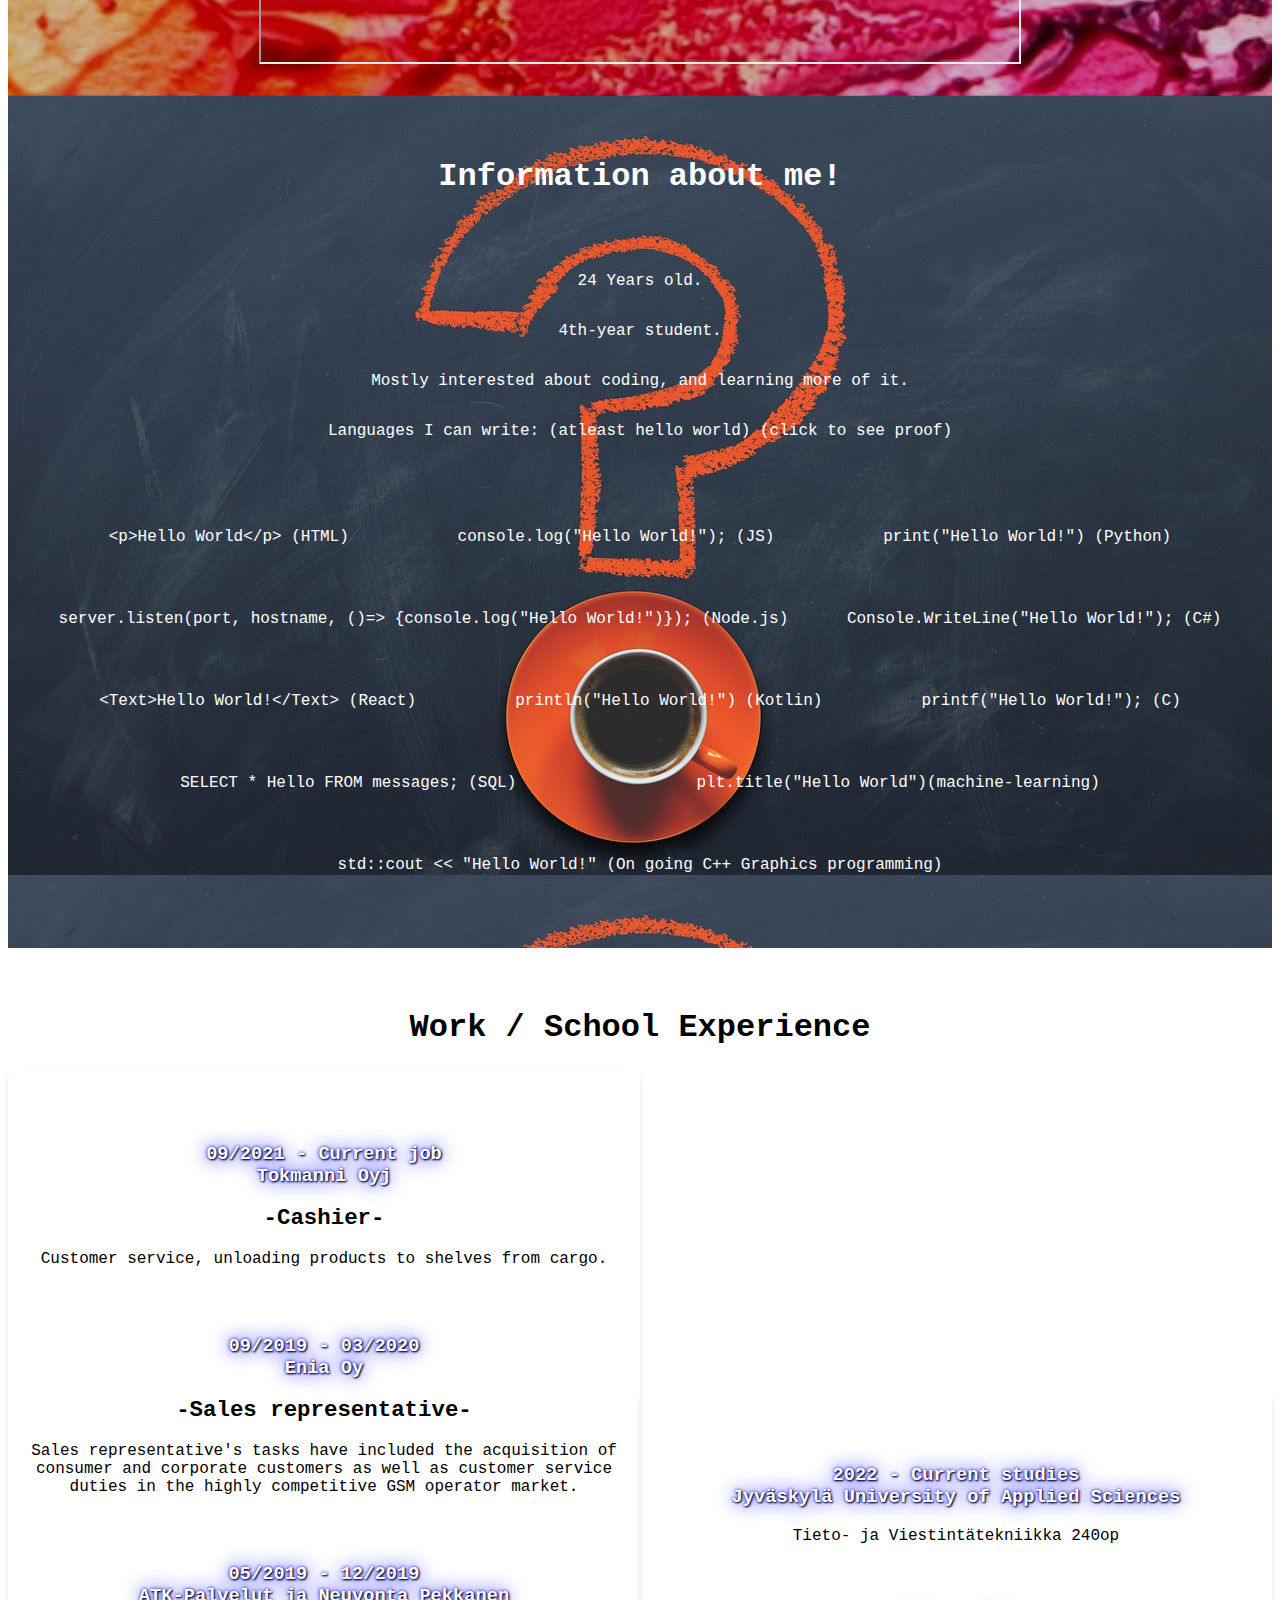
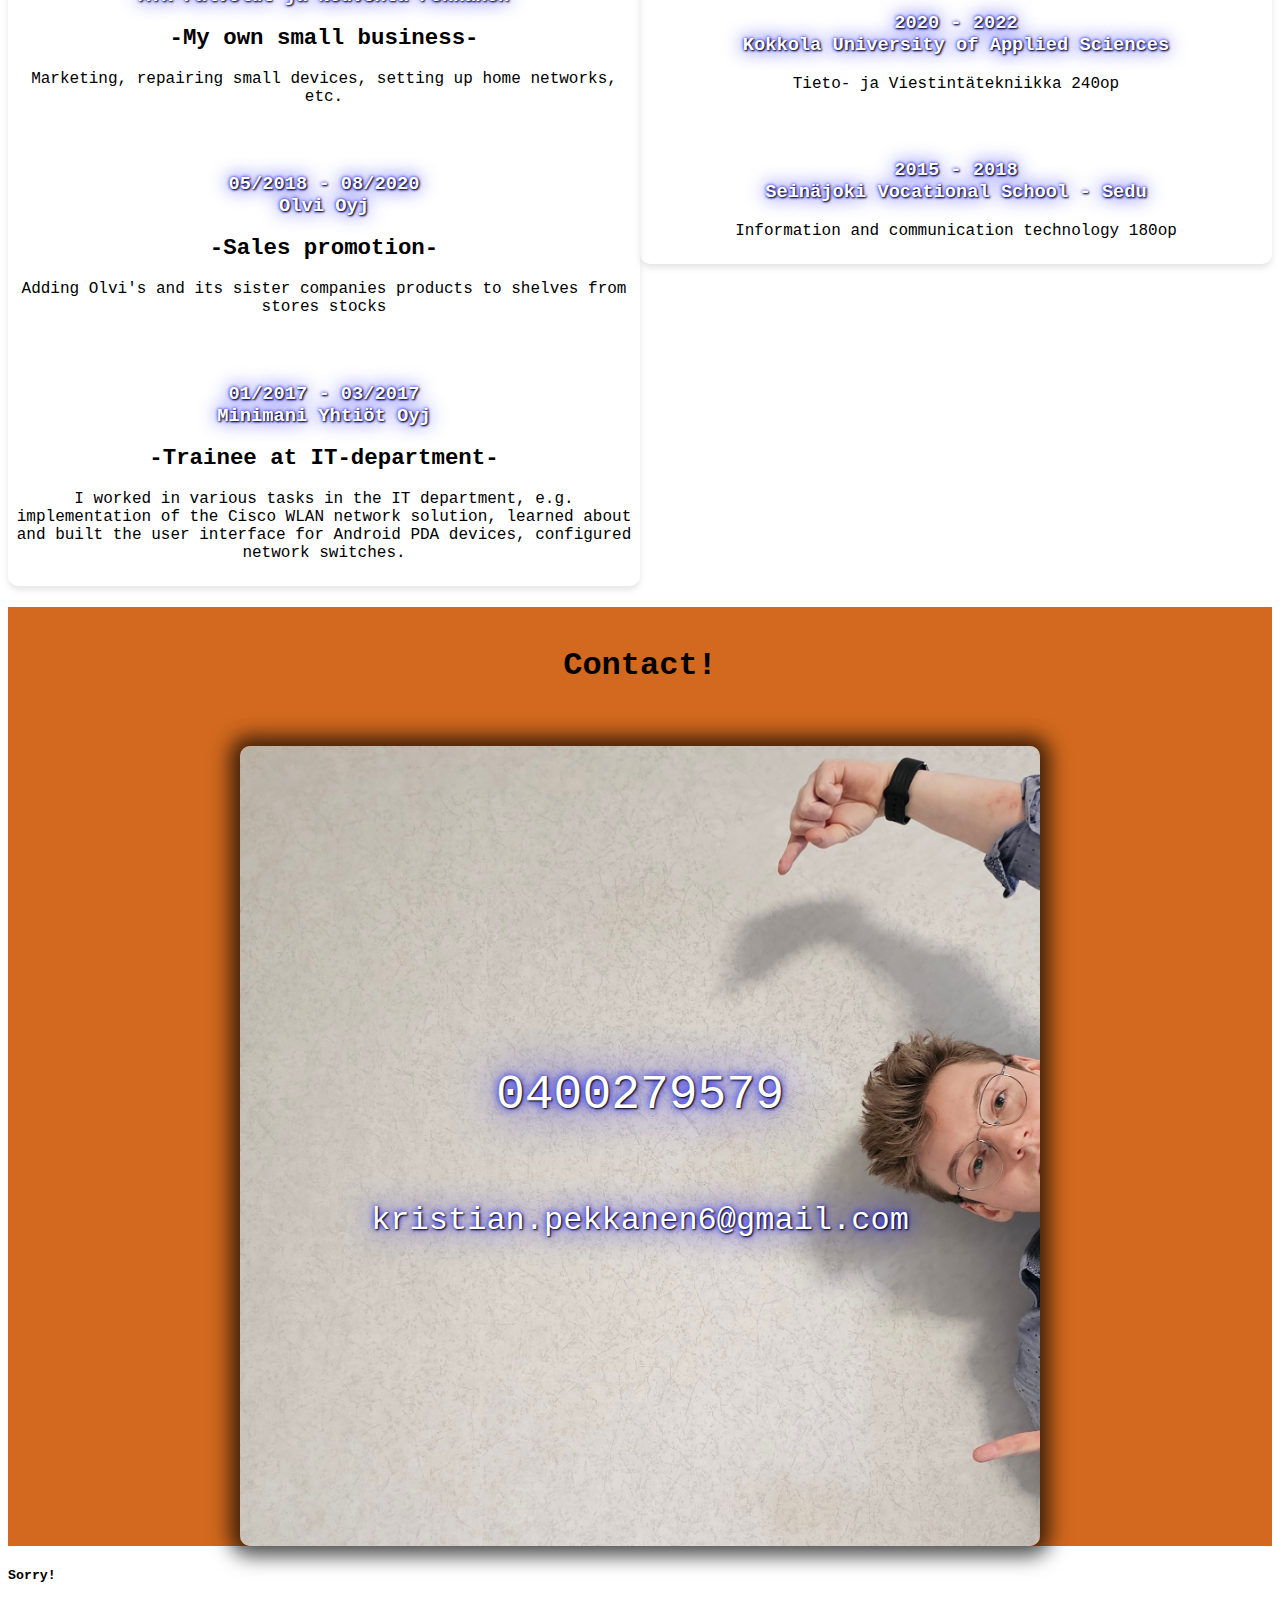
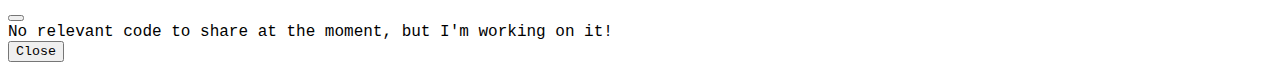
==== commit 5889832d: "Fixing typo" ====
--- a/index.html
+++ b/index.html
@@ -72,7 +72,7 @@
     <div id="information" class="info">
         <h1 style="padding-top:40px; padding-bottom: 40px;">Information about me!</h1>
         <p>24 Years old.</p>
-        <p>4 th-year student.</p>
+        <p>4th-year student.</p>
         <p>Mostly interested about coding, and learning more of it.</p>
         <p>Languages I can write: (atleast hello world) (click to see proof)</p>
         <div class="cardContainer">
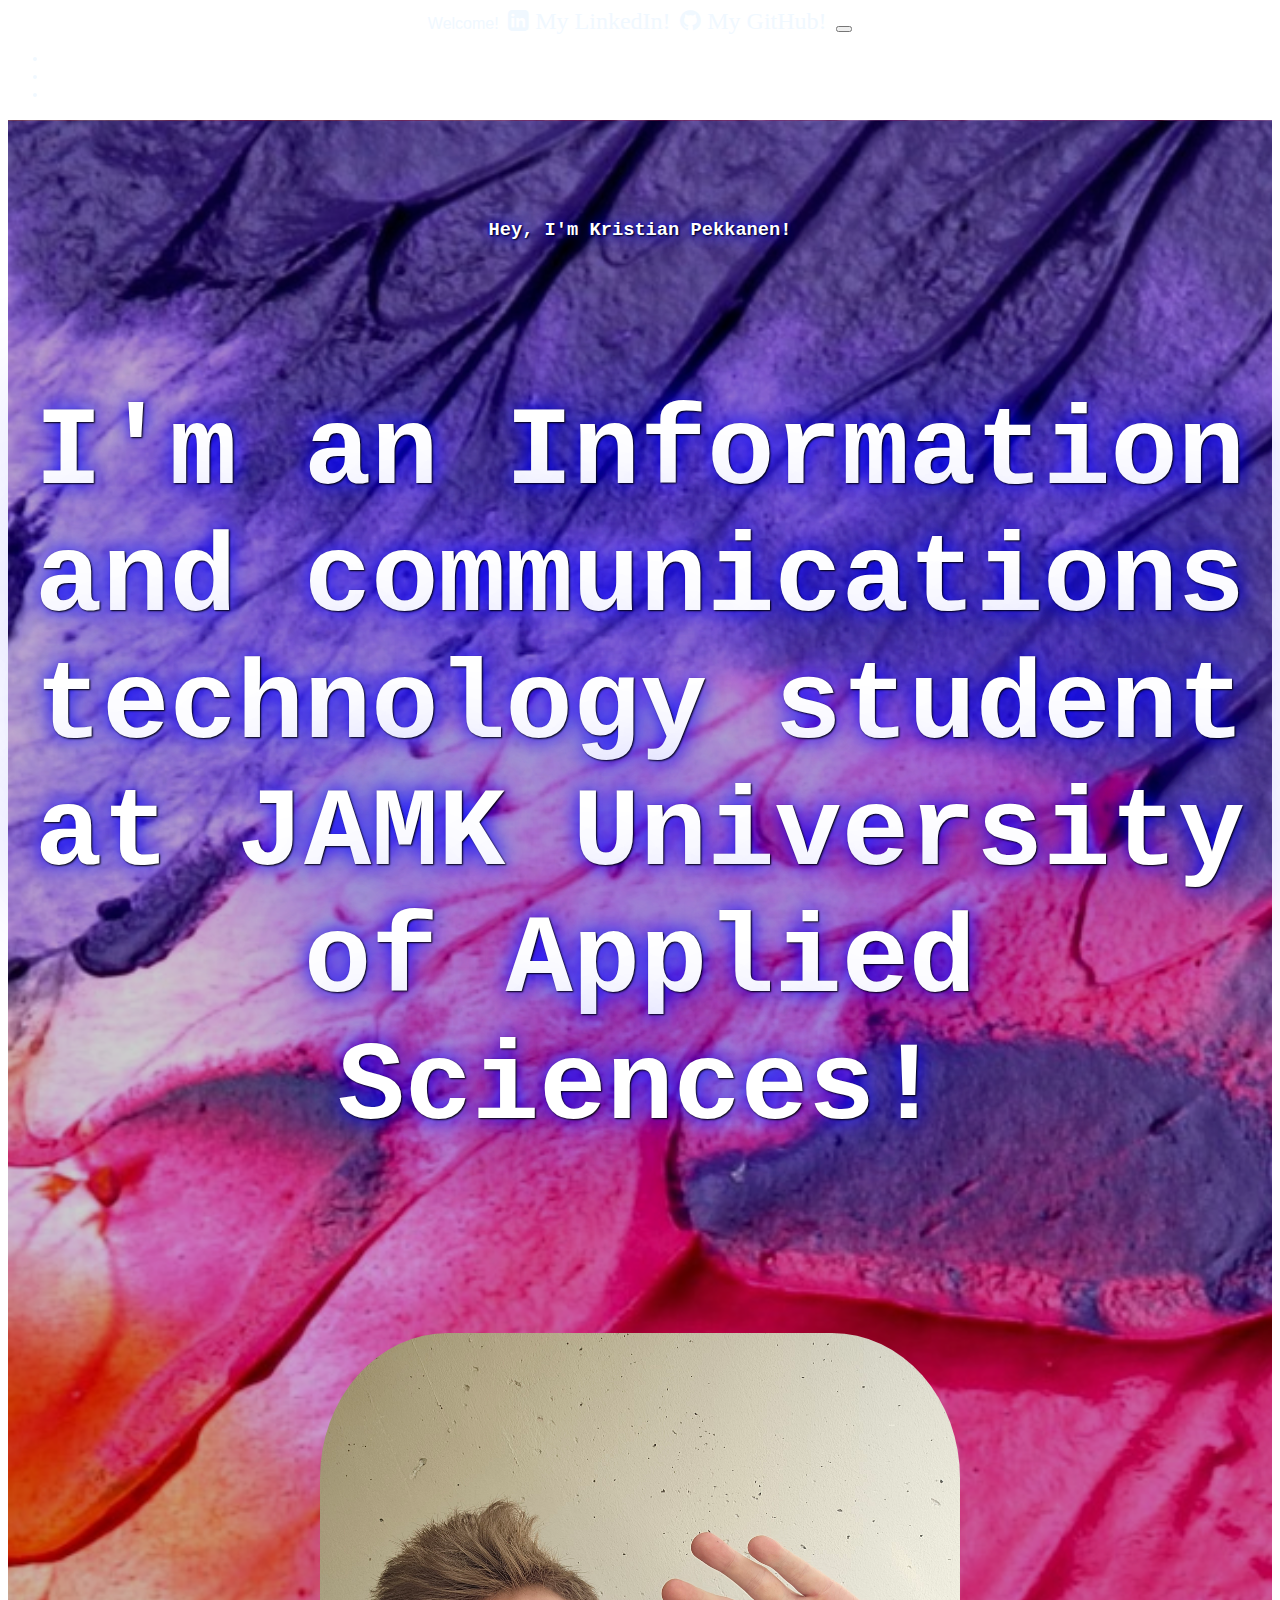
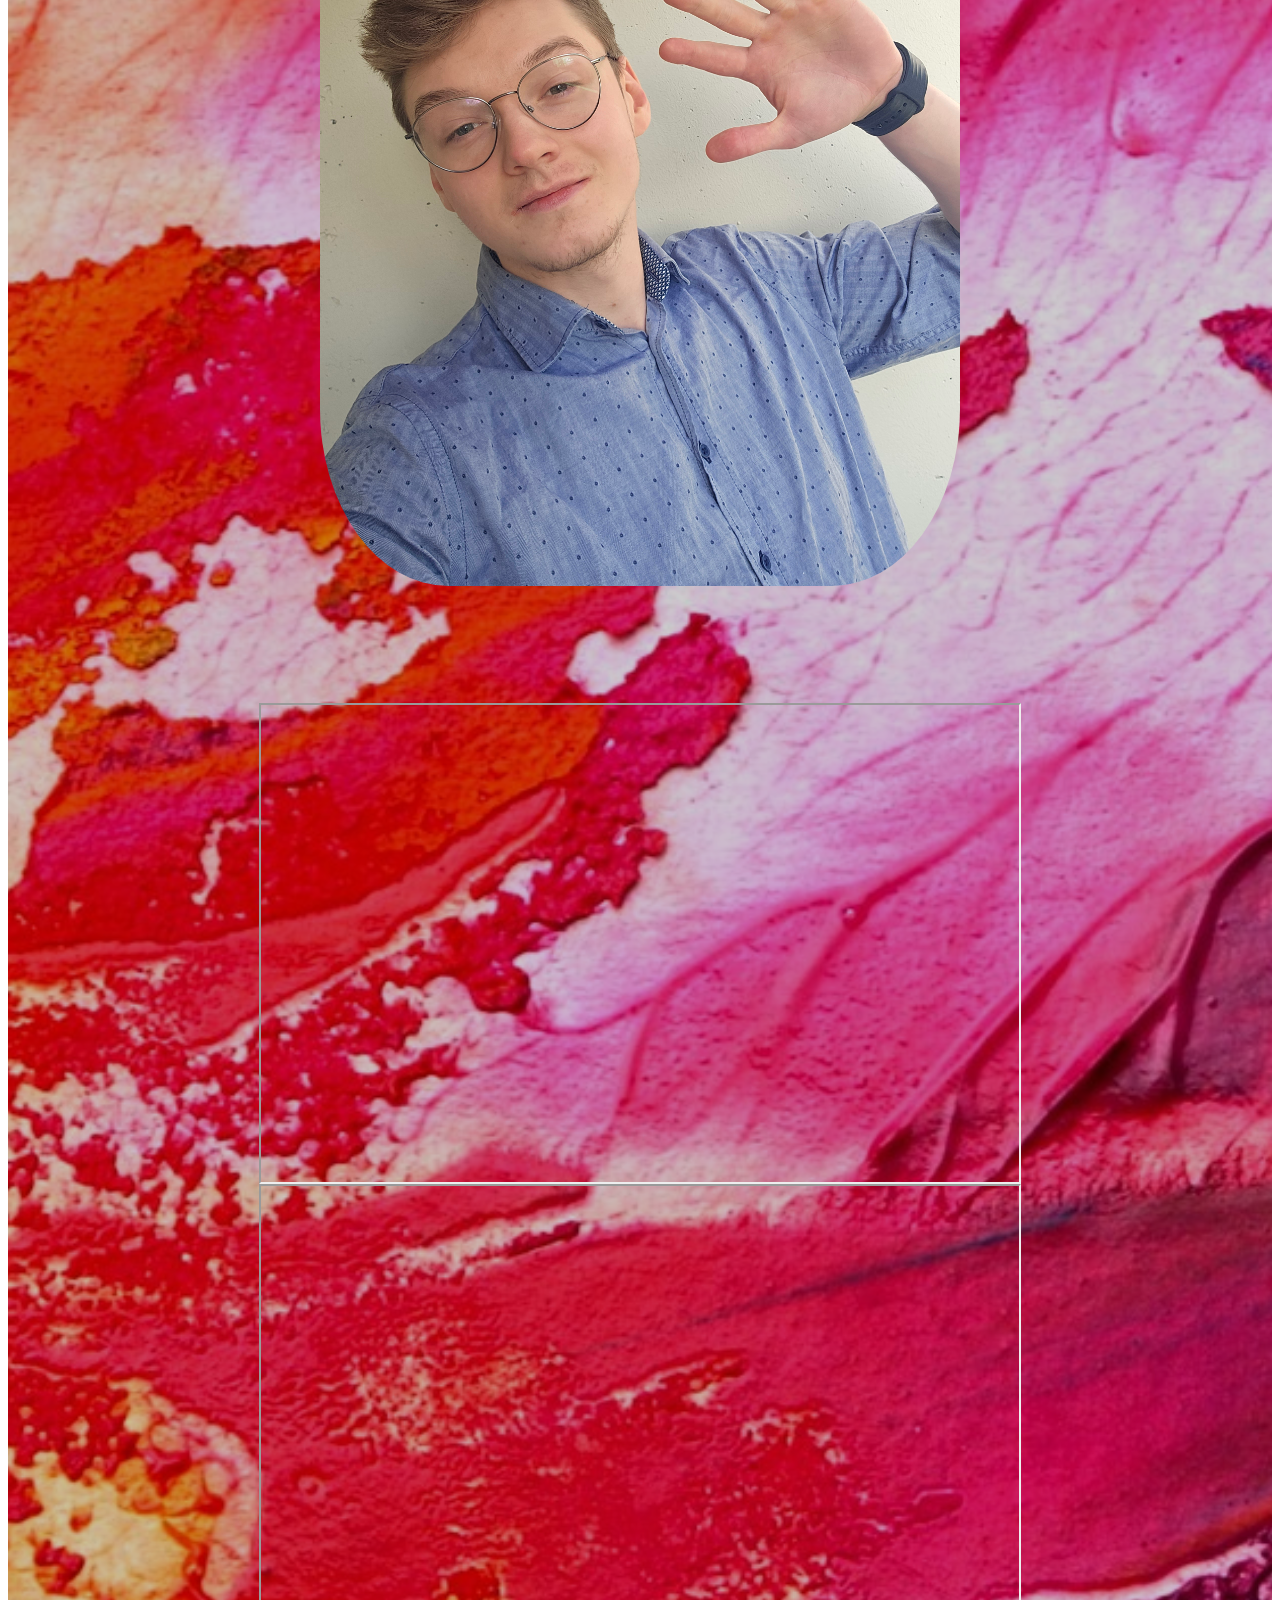
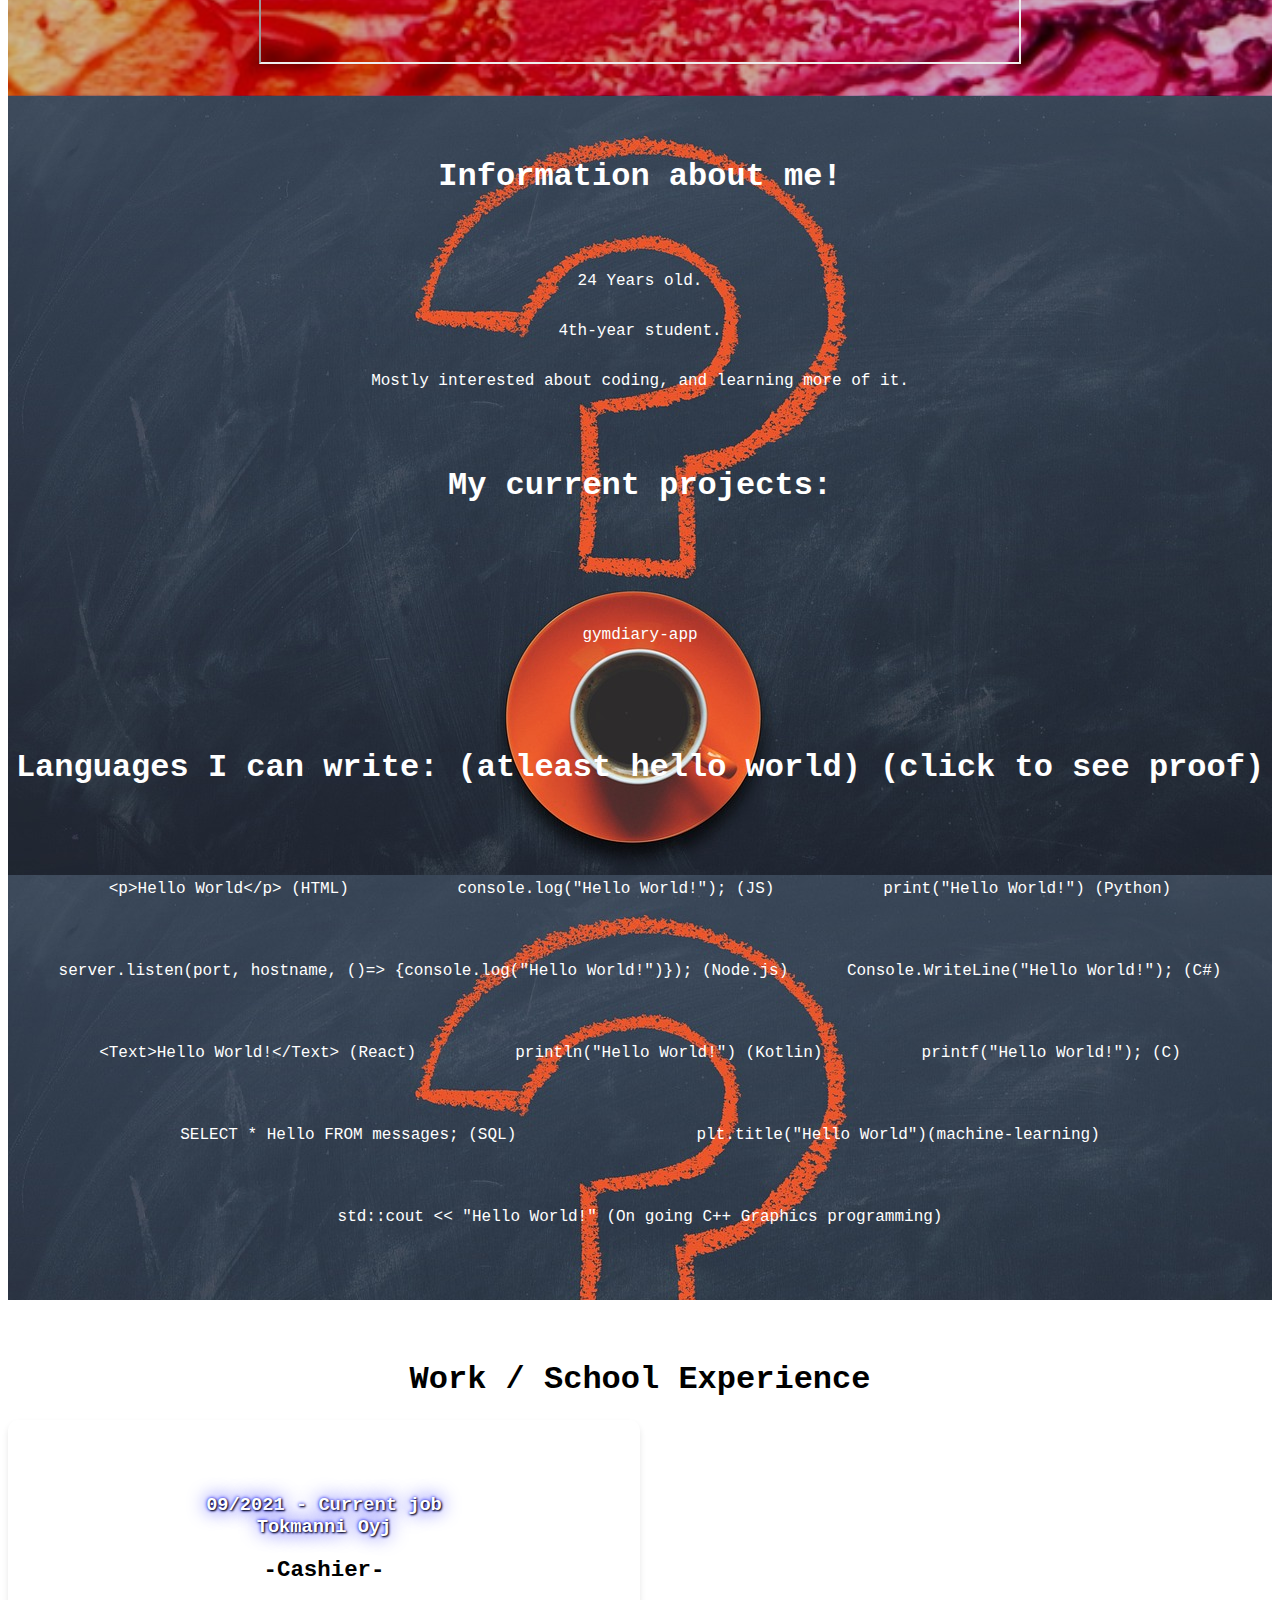
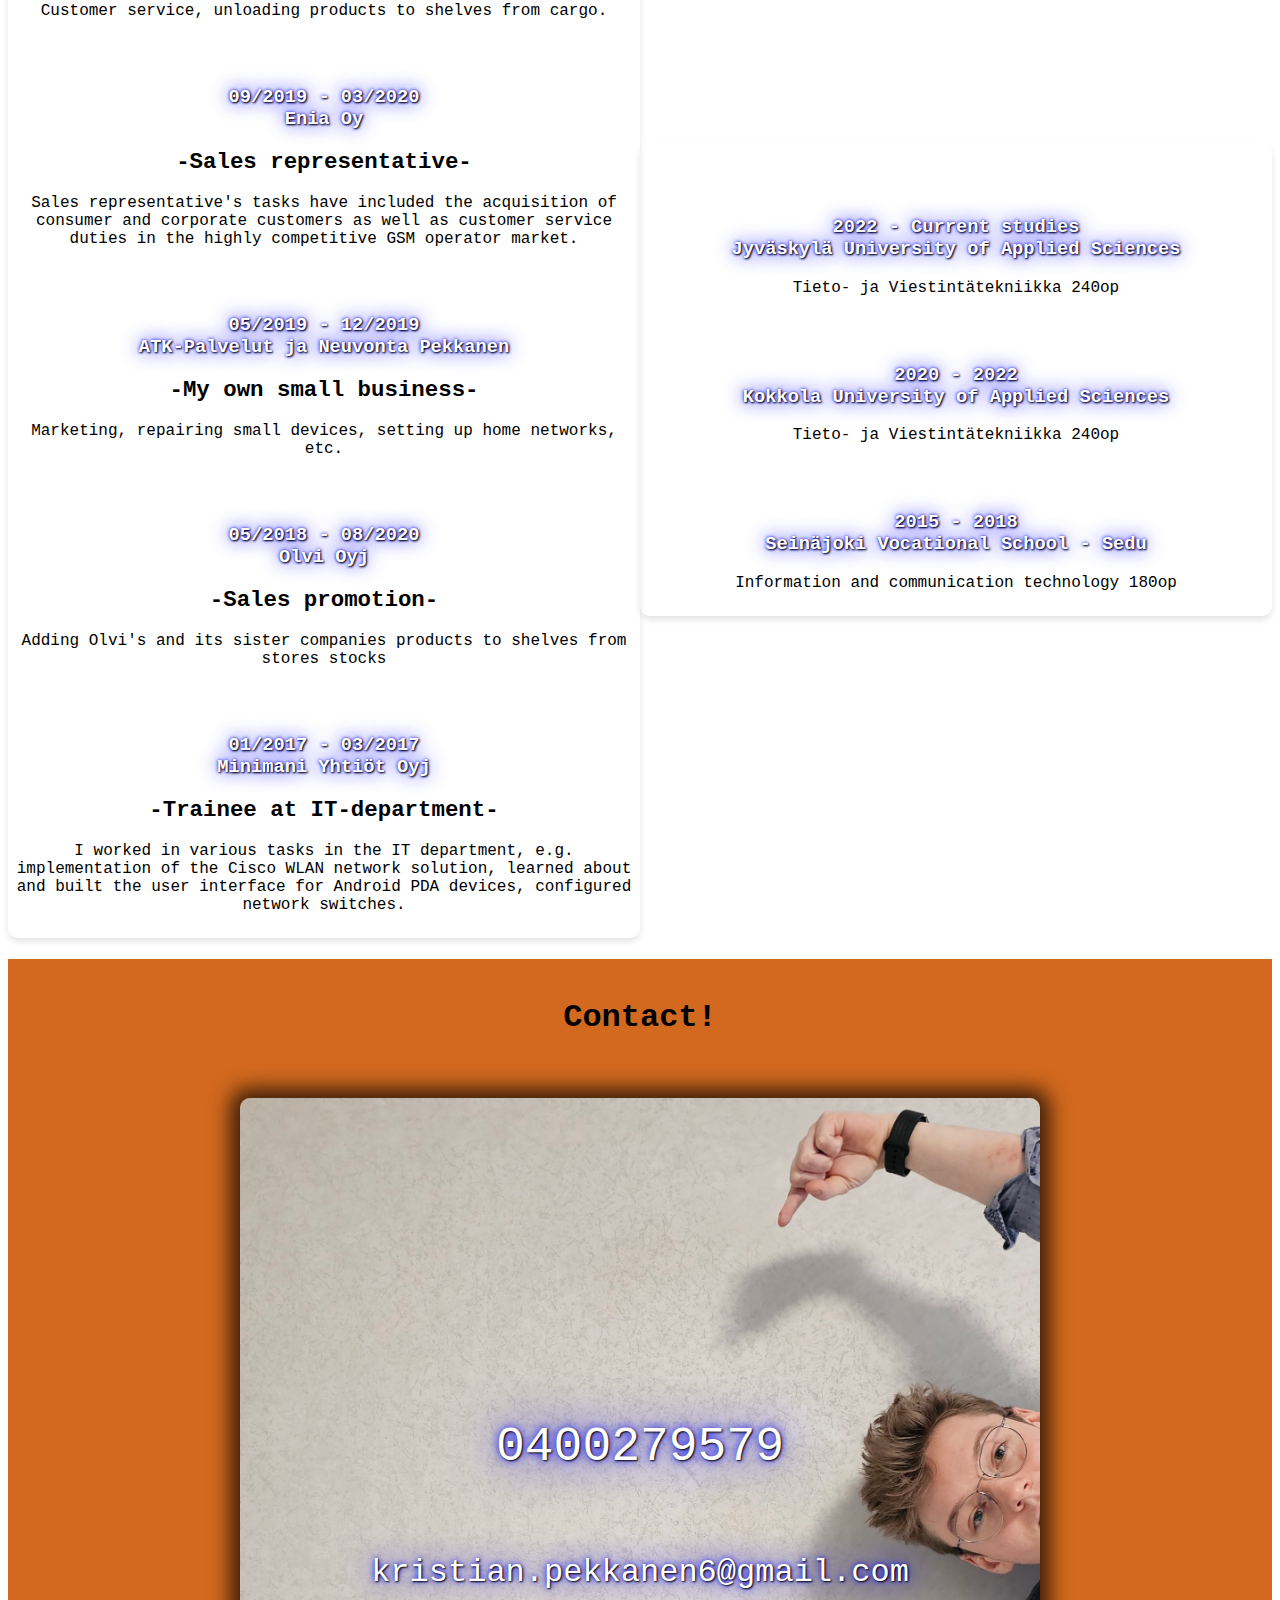
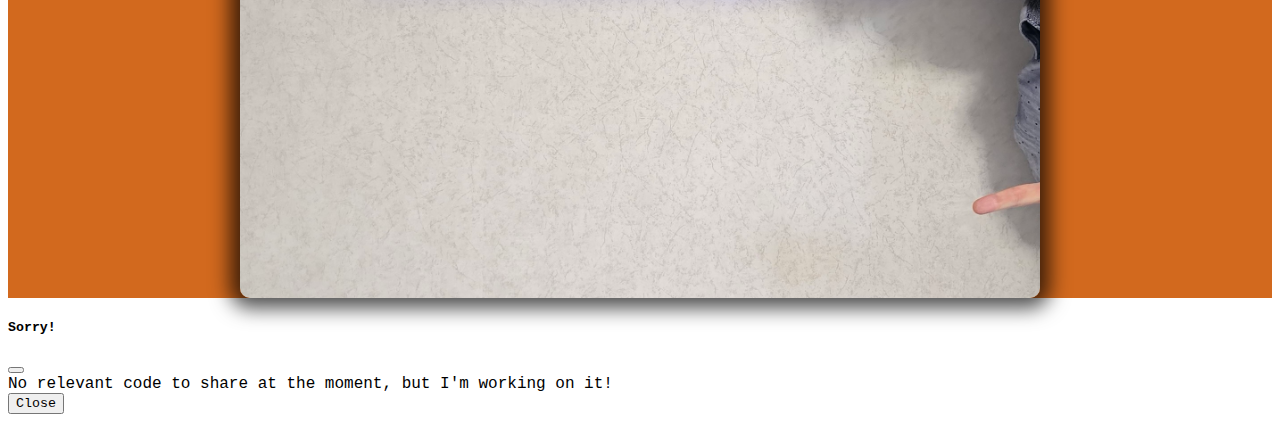
==== commit 15738625: "Adding current projects" ====
--- a/index.html
+++ b/index.html
@@ -74,7 +74,12 @@
         <p>24 Years old.</p>
         <p>4th-year student.</p>
         <p>Mostly interested about coding, and learning more of it.</p>
-        <p>Languages I can write: (atleast hello world) (click to see proof)</p>
+        <h1 style="padding-top:40px; padding-bottom: 40px;">My current projects:</h1>
+        <div onclick="window.open('https://github.com/Krizu9/schoolwork/tree/main/Omat_Projektit/gymApp-project')"
+            class="card">
+            <p style="padding: 20px;">gymdiary-app</p>
+        </div>
+        <h1 style="padding-top:40px;">Languages I can write: (atleast hello world) (click to see proof)</h1>
         <div class="cardContainer">
             <div onclick="window.open('https://github.com/Krizu9/schoolwork/tree/main/Ohjelmointi/web-development/bootstrap-course')"
                 class="card">
--- a/portfolio.css
+++ b/portfolio.css
@@ -212,6 +212,7 @@
 @media screen and (max-width: 768px) {
     .cardContainer {
         justify-content: center;
+        padding-top: 40px;
     }
 
     .youtube-video {
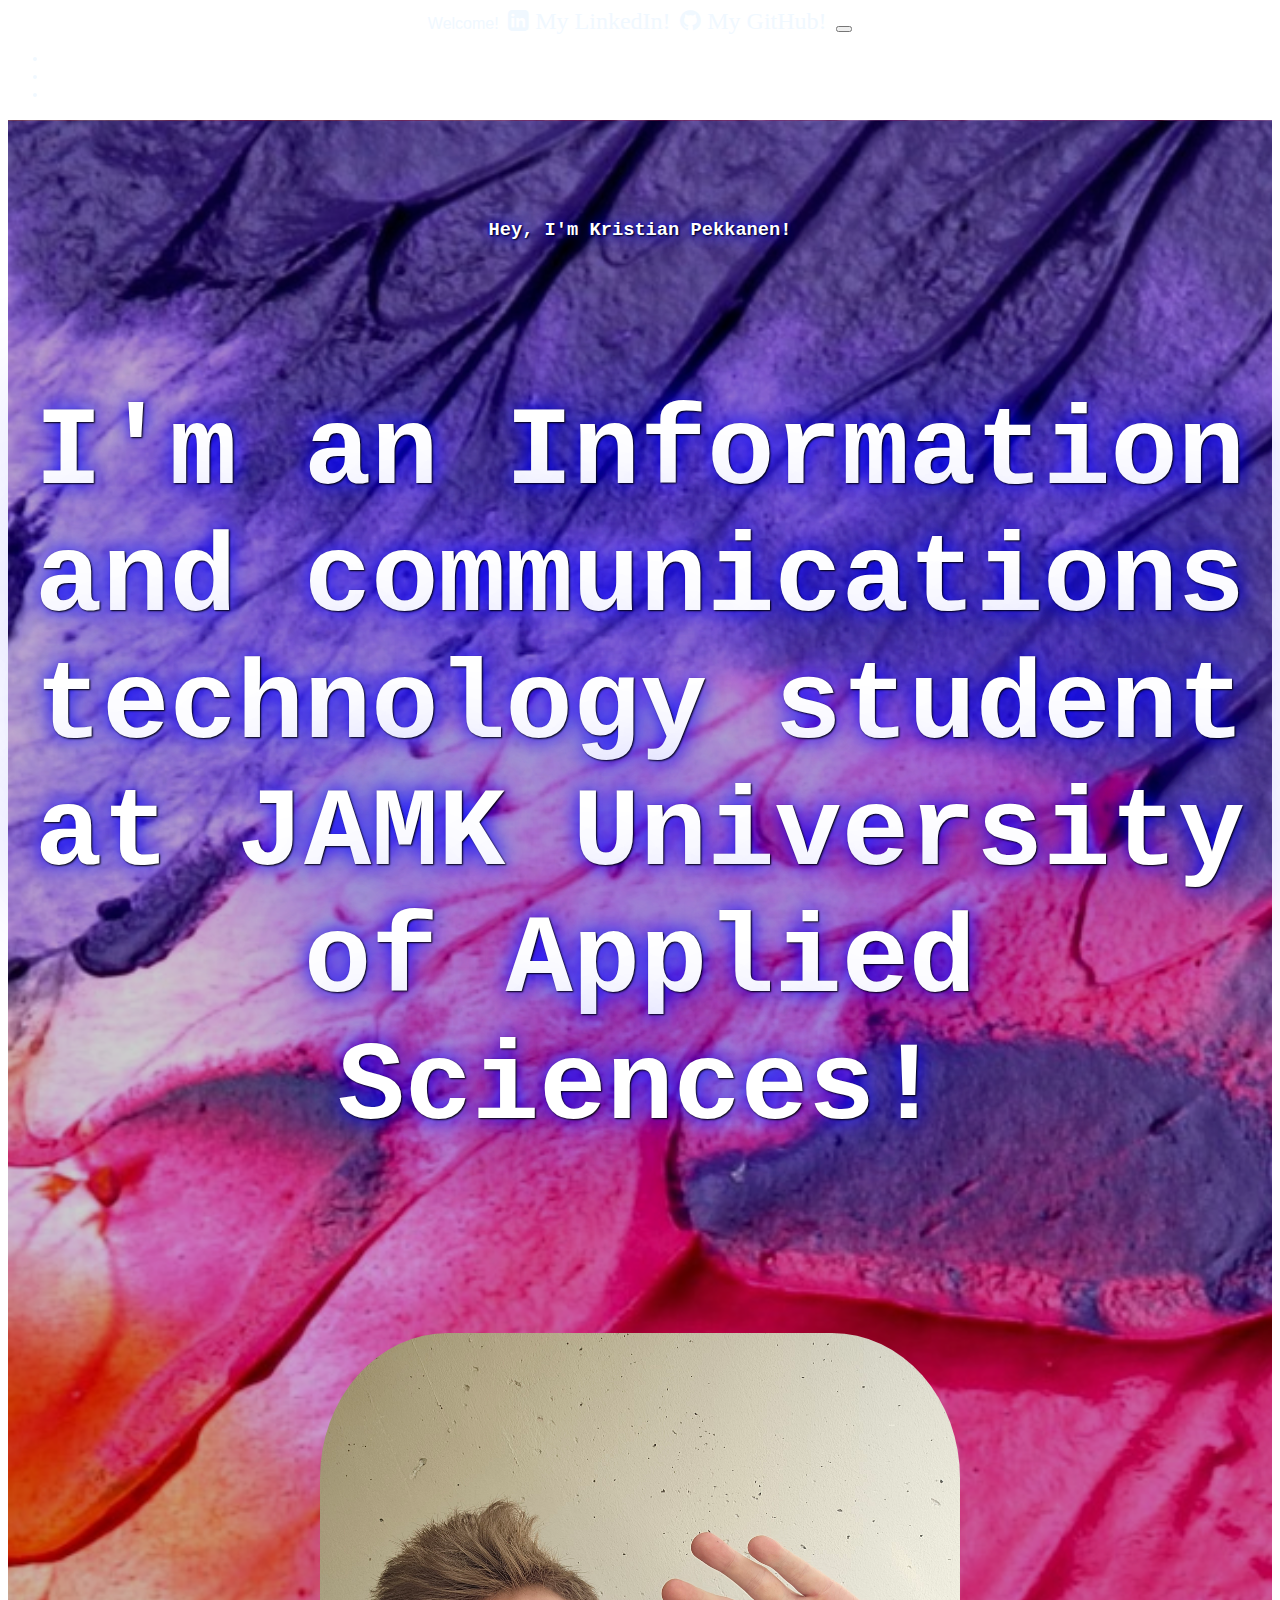
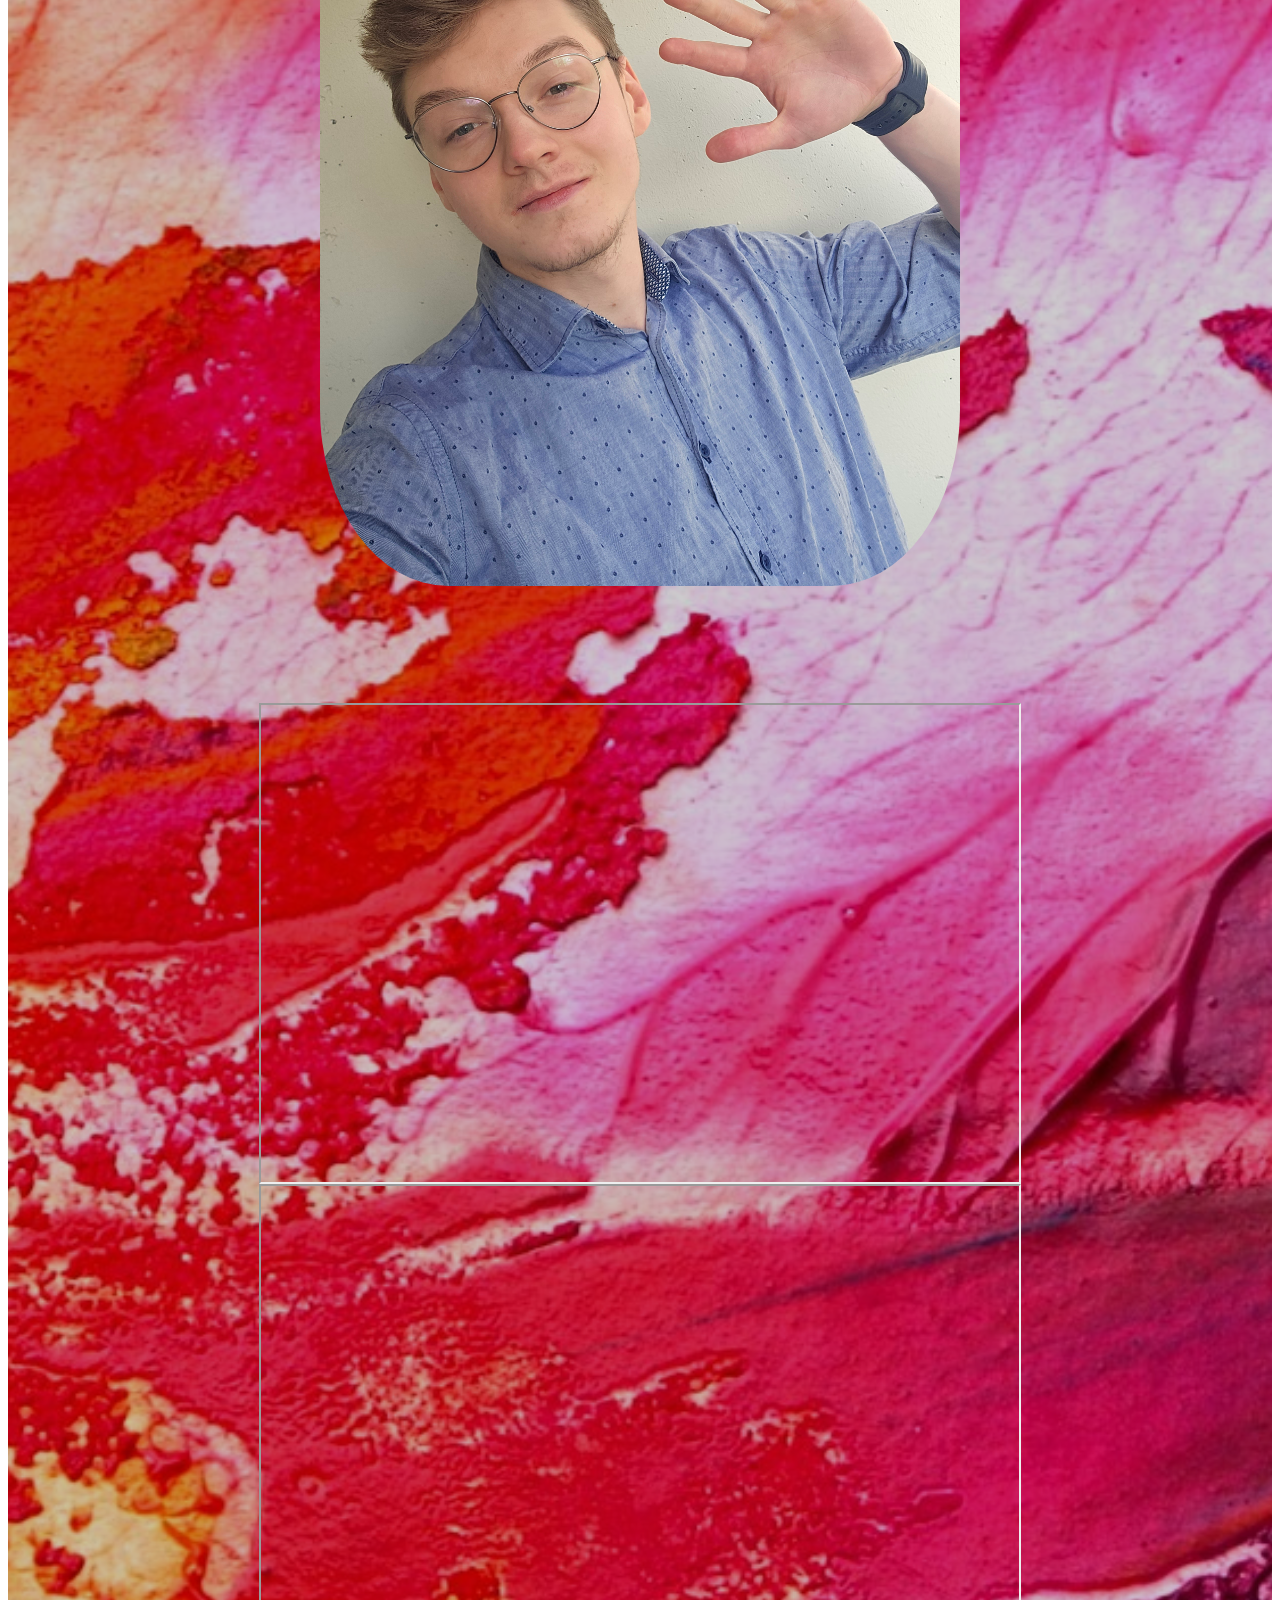
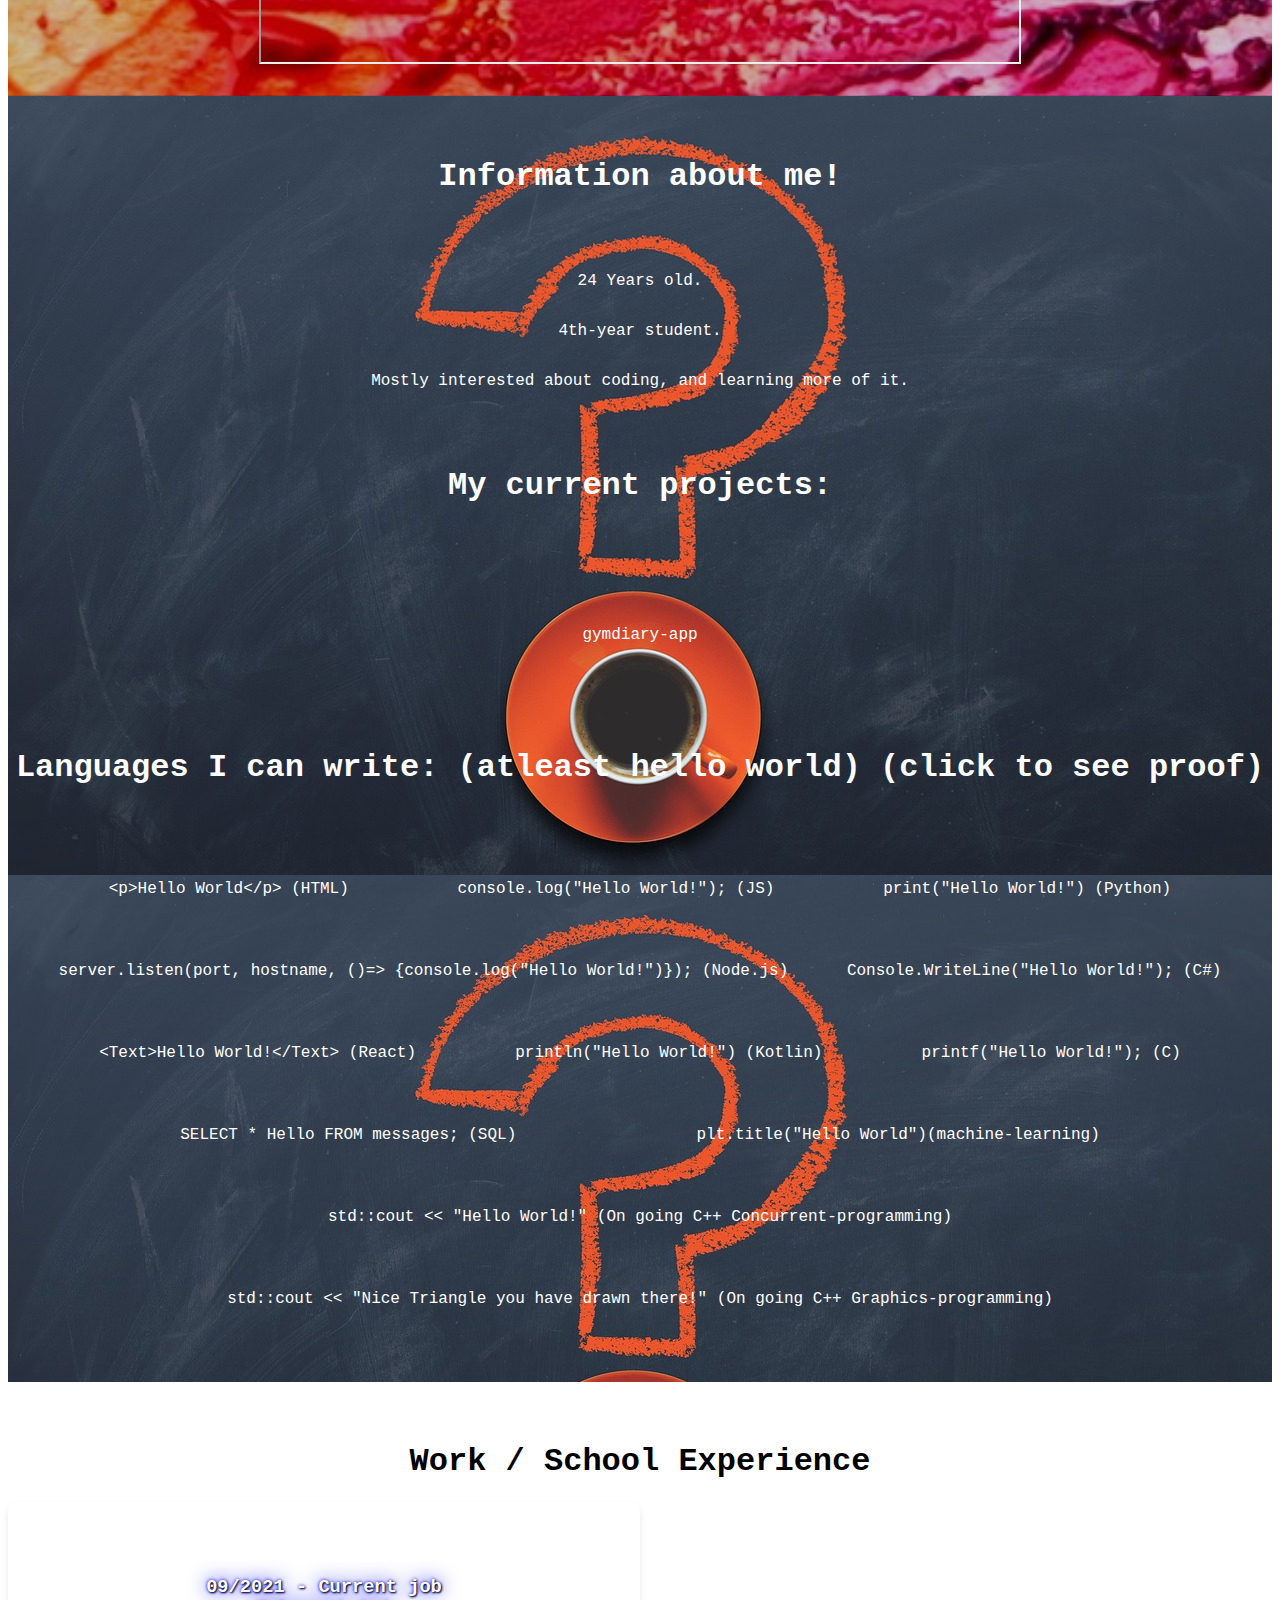
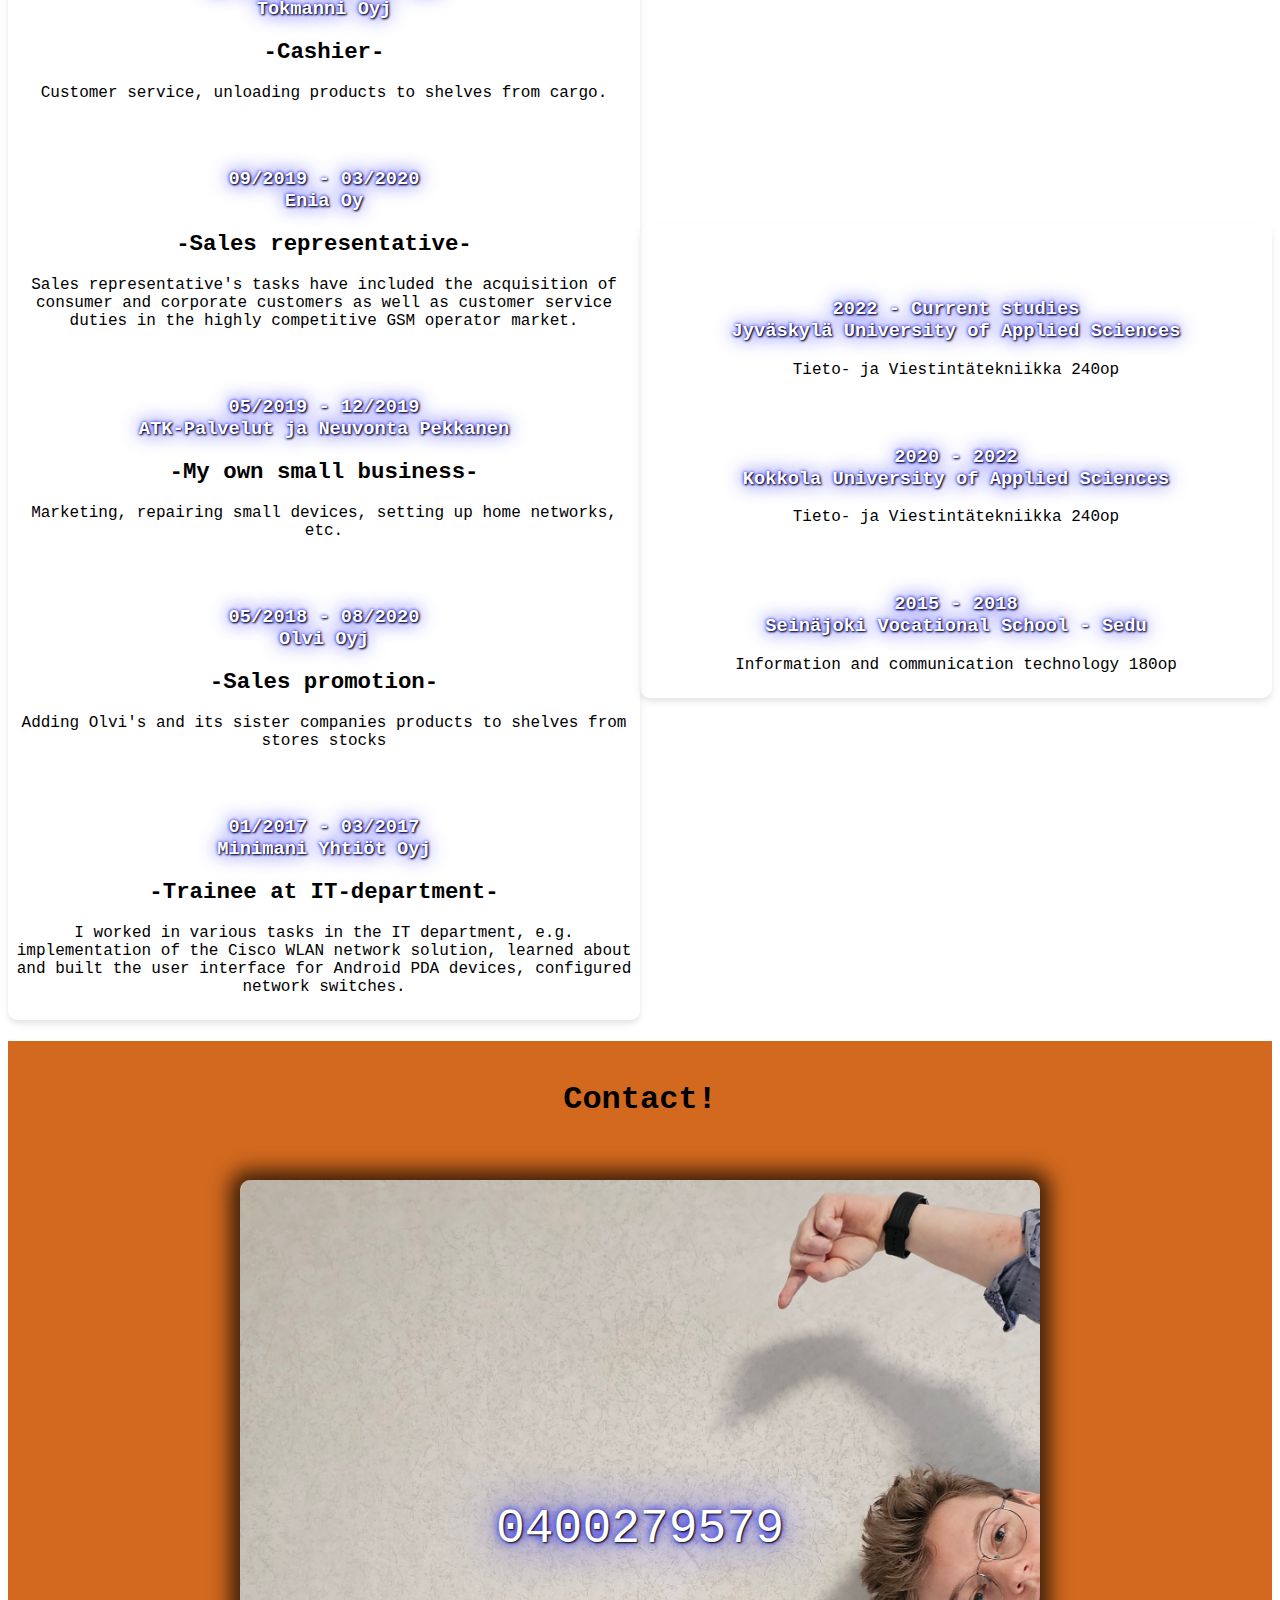
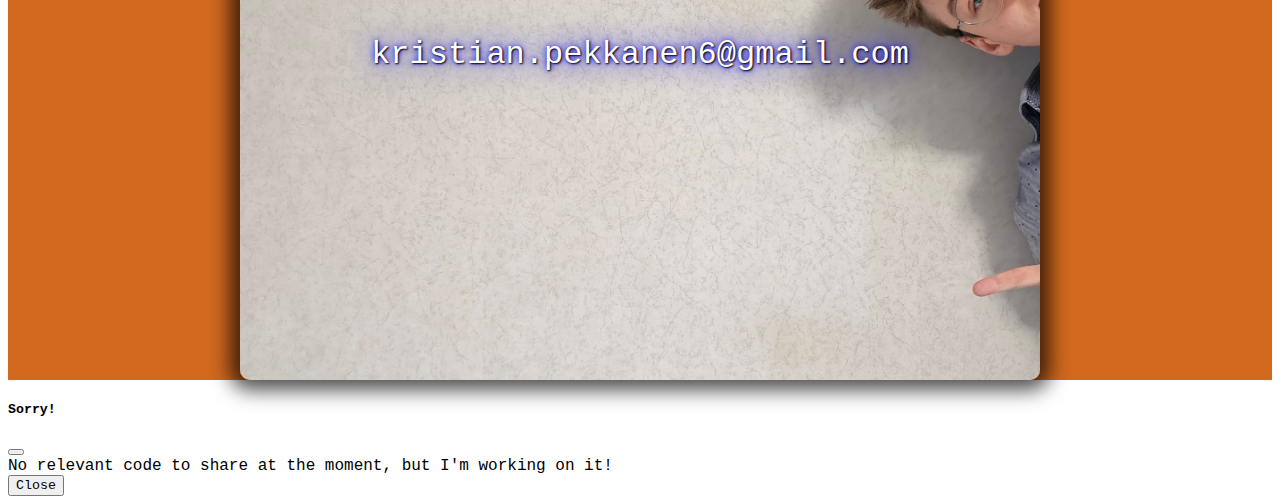
==== commit d9ef8747: "Added new course links" ====
--- a/index.html
+++ b/index.html
@@ -121,8 +121,13 @@
                 class="card">
                 <p>plt.title("Hello World")(machine-learning)</p>
             </div>
-            <div data-bs-target="#exampleModal" data-bs-toggle="modal" class="card">
-                <p>std::cout &lt;&lt; "Hello World!" (On going C++ Graphics programming) </p>
+            <div onclick="window.open('https://github.com/Krizu9/schoolwork/tree/main/Ohjelmointi/programming/concurrent-programmming')"
+                class="card">
+                <p>std::cout &lt;&lt; "Hello World!" (On going C++ Concurrent-programming) </p>
+            </div>
+            <div onclick="window.open('https://github.com/Krizu9/schoolwork/tree/main/Ohjelmointi/programming/graphics_programming')"
+                class="card">
+                <p>std::cout &lt;&lt; "Nice Triangle you have drawn there!" (On going C++ Graphics-programming) </p>
             </div>
         </div>
 
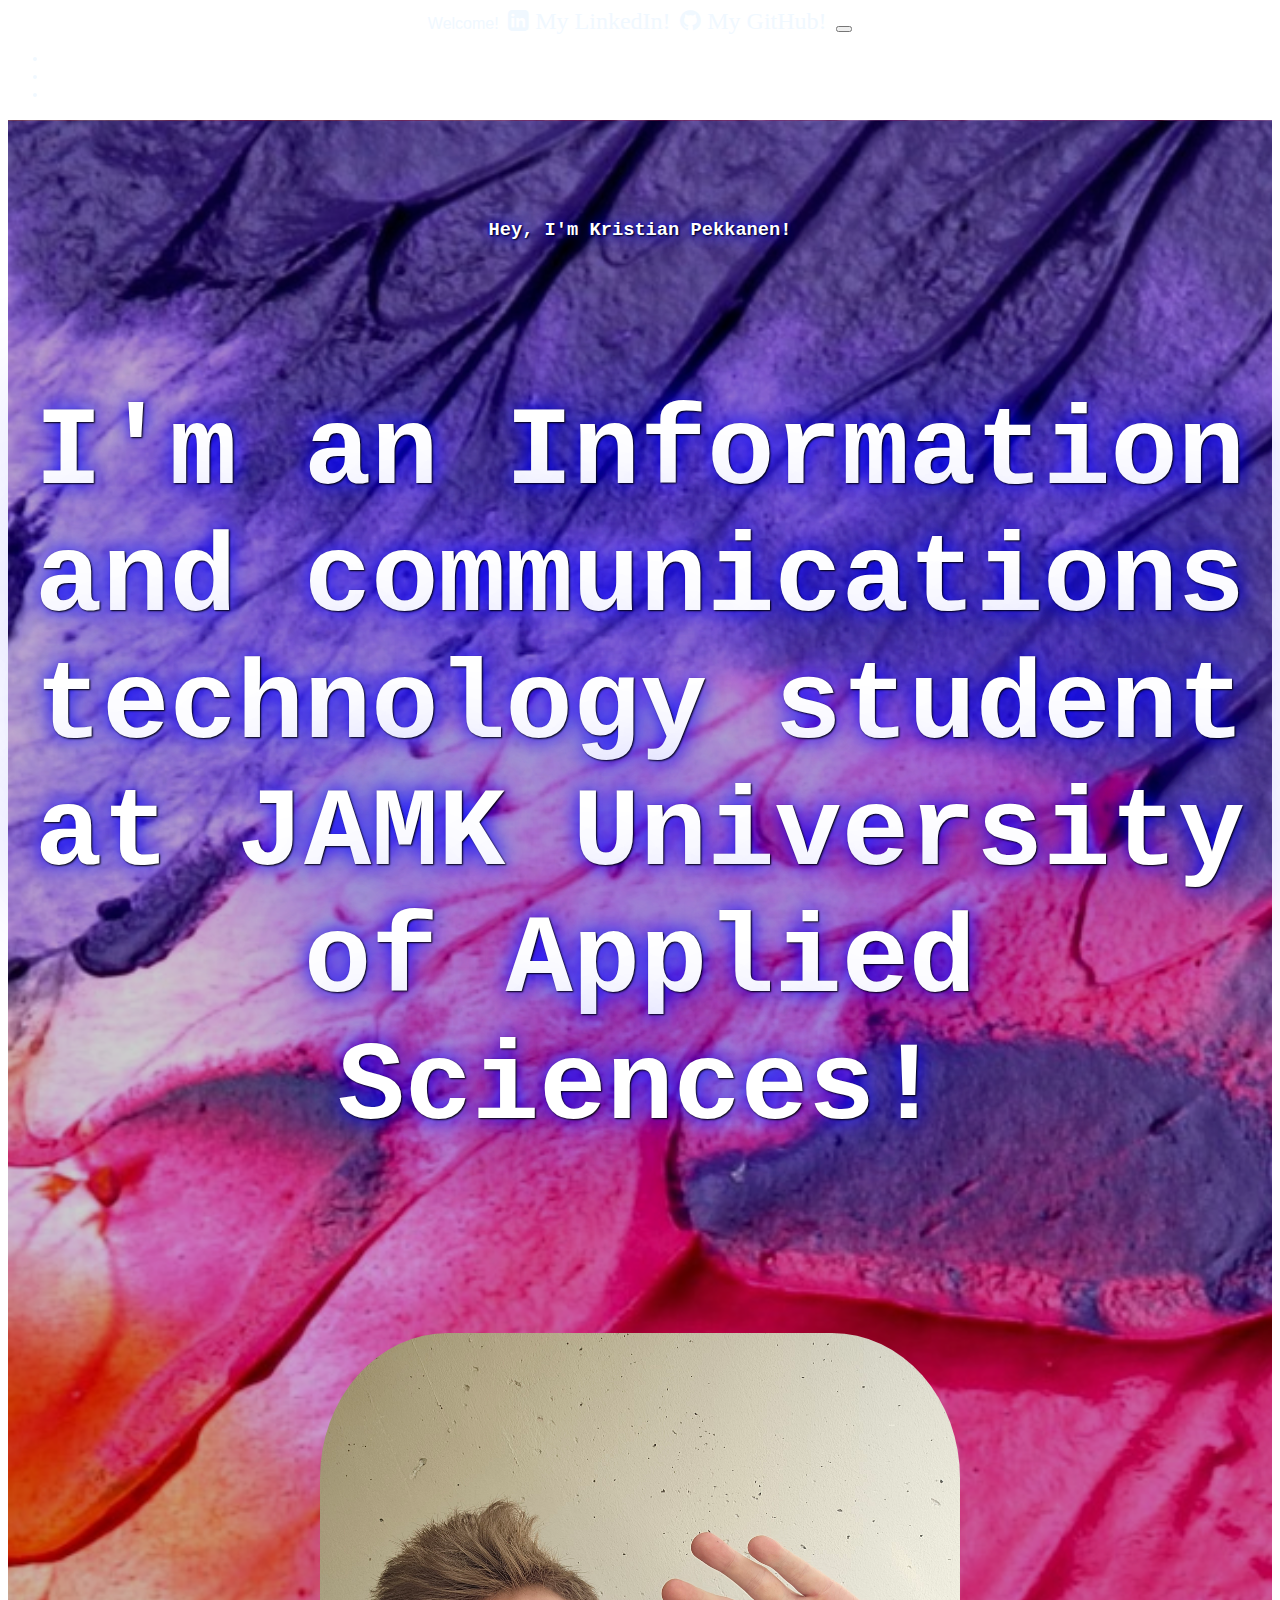
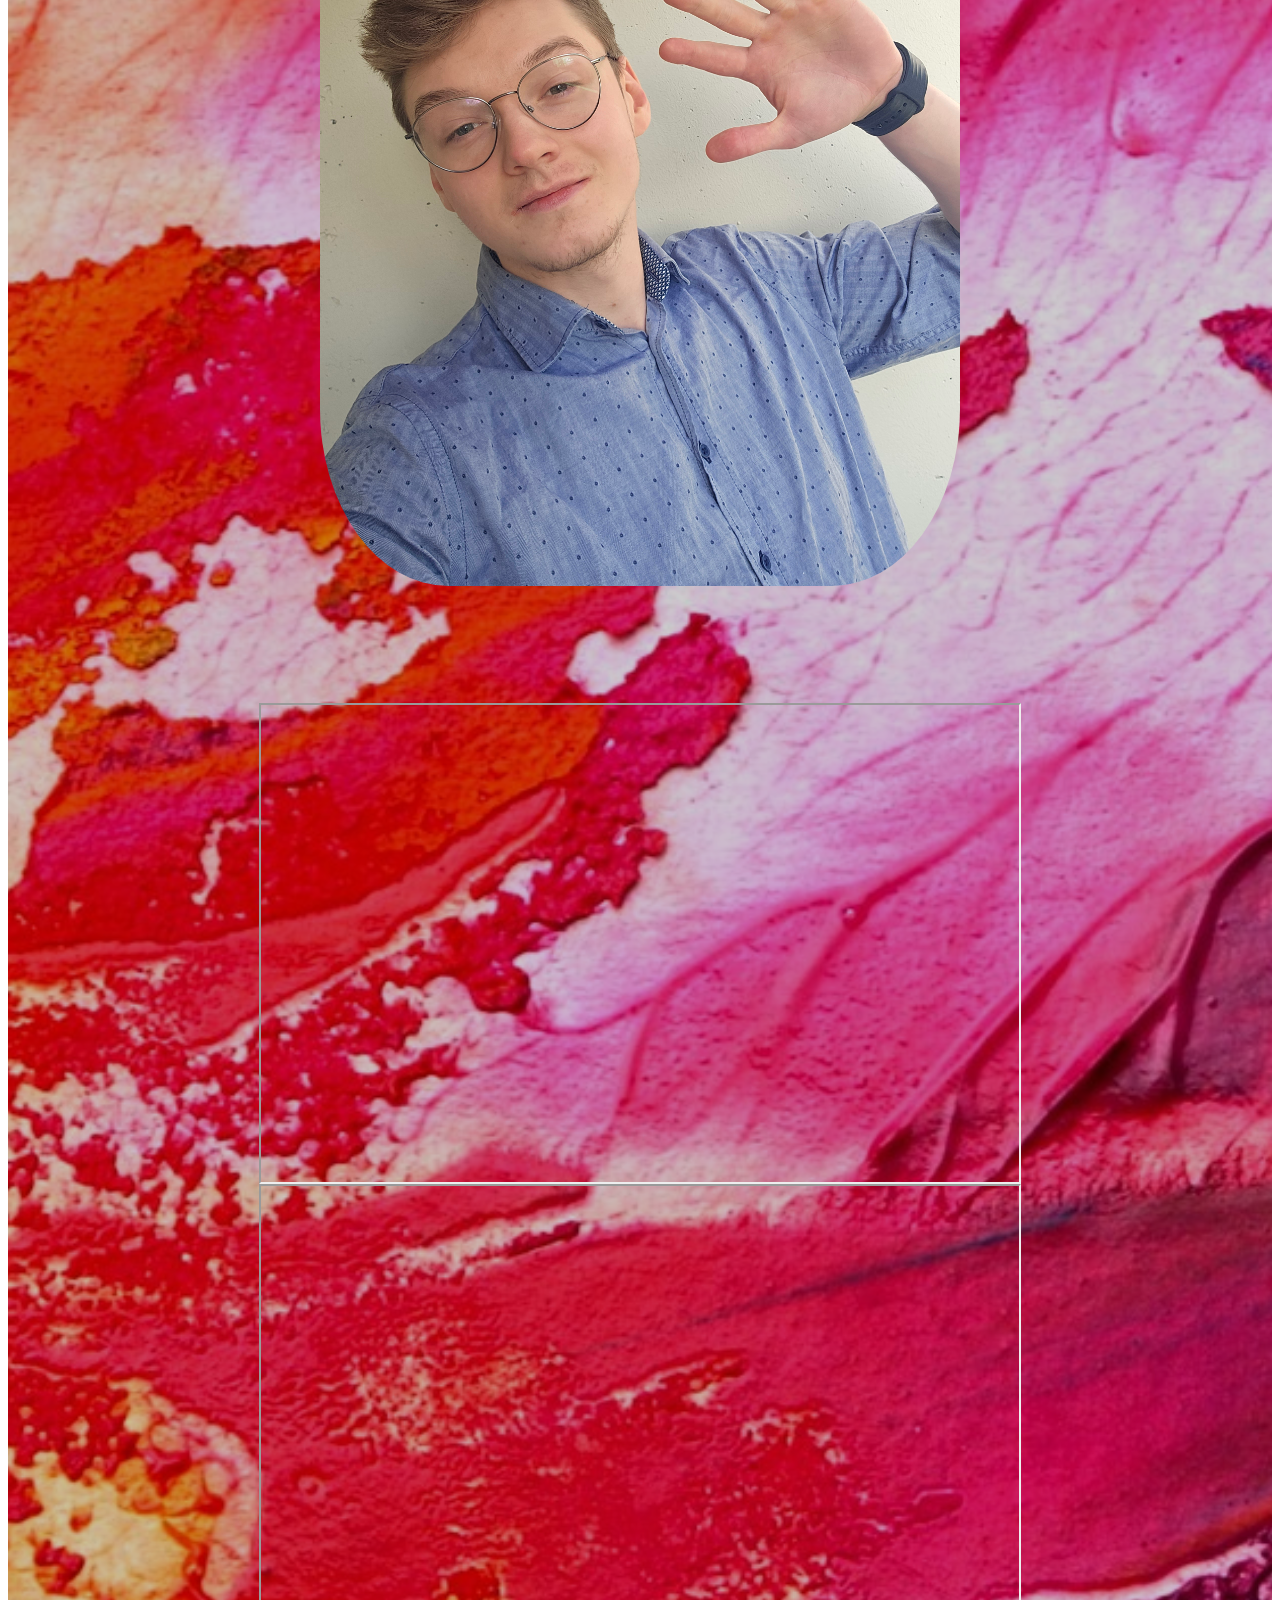
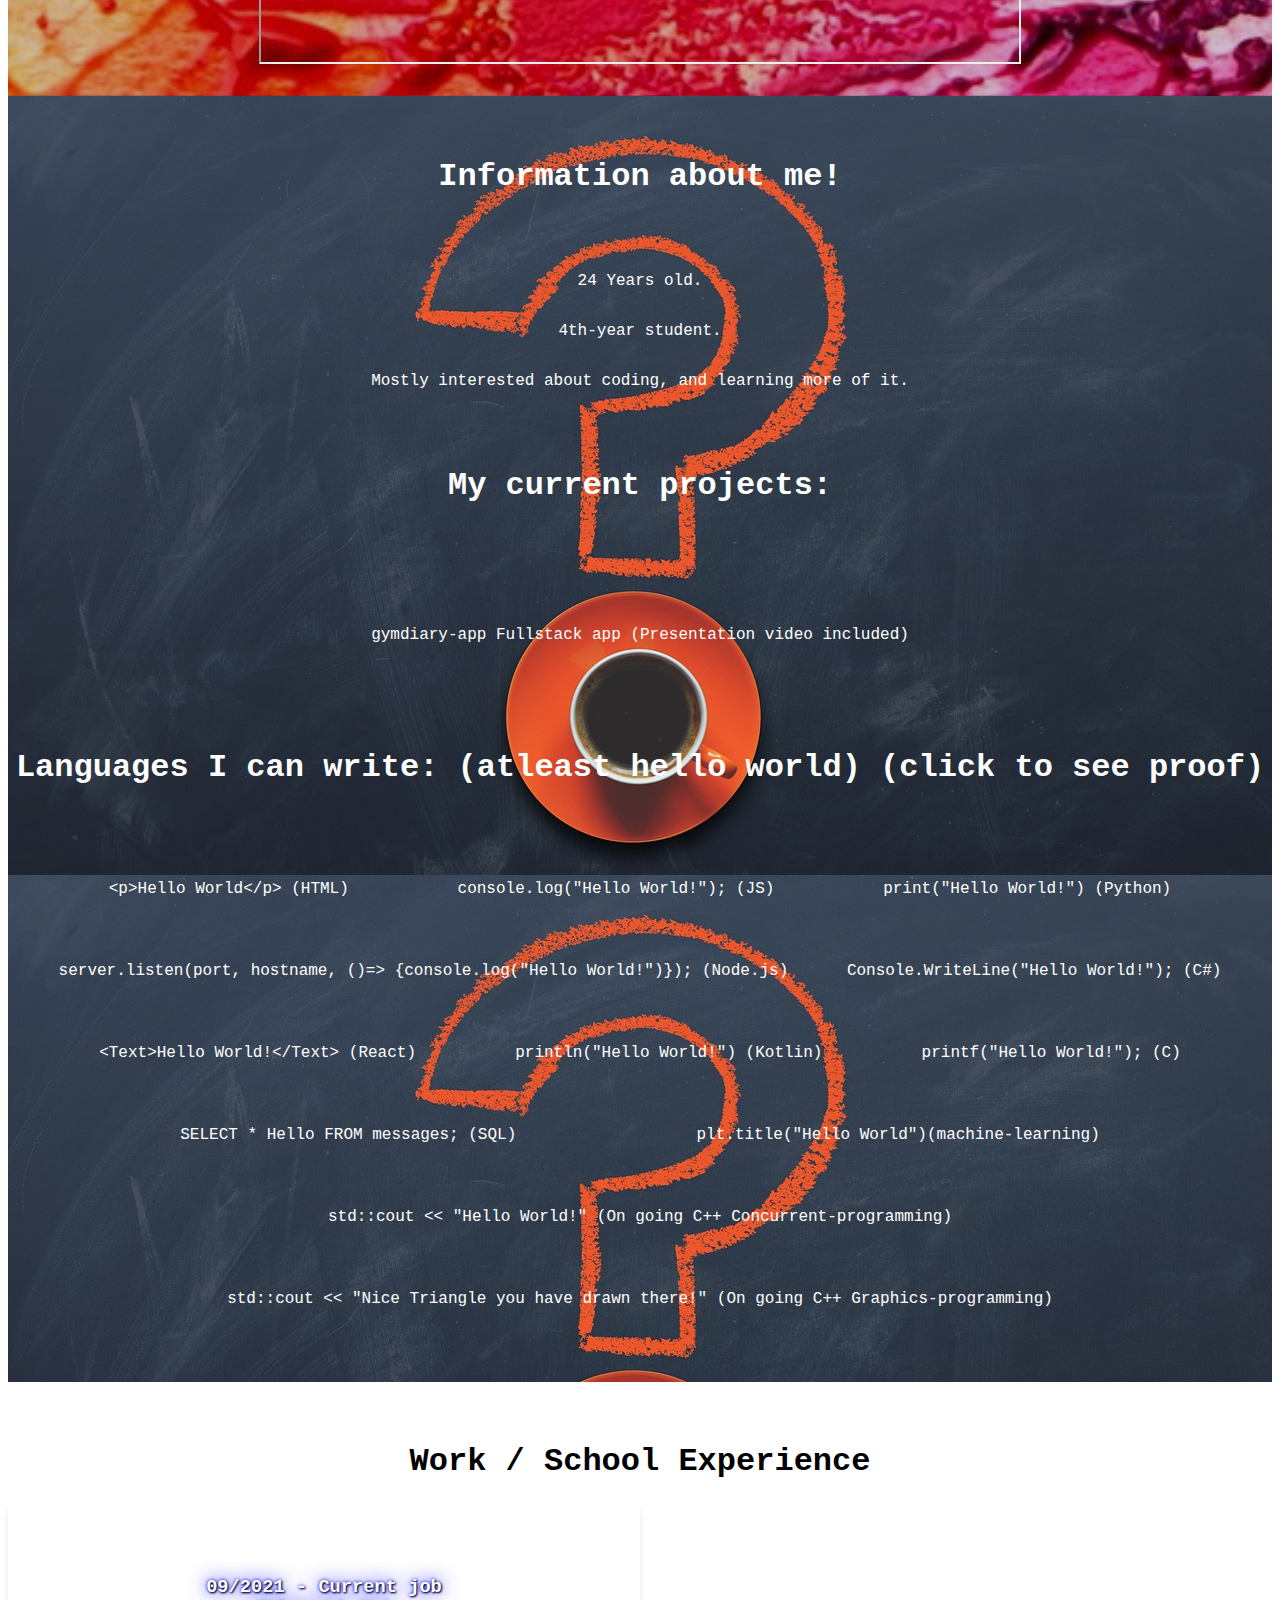
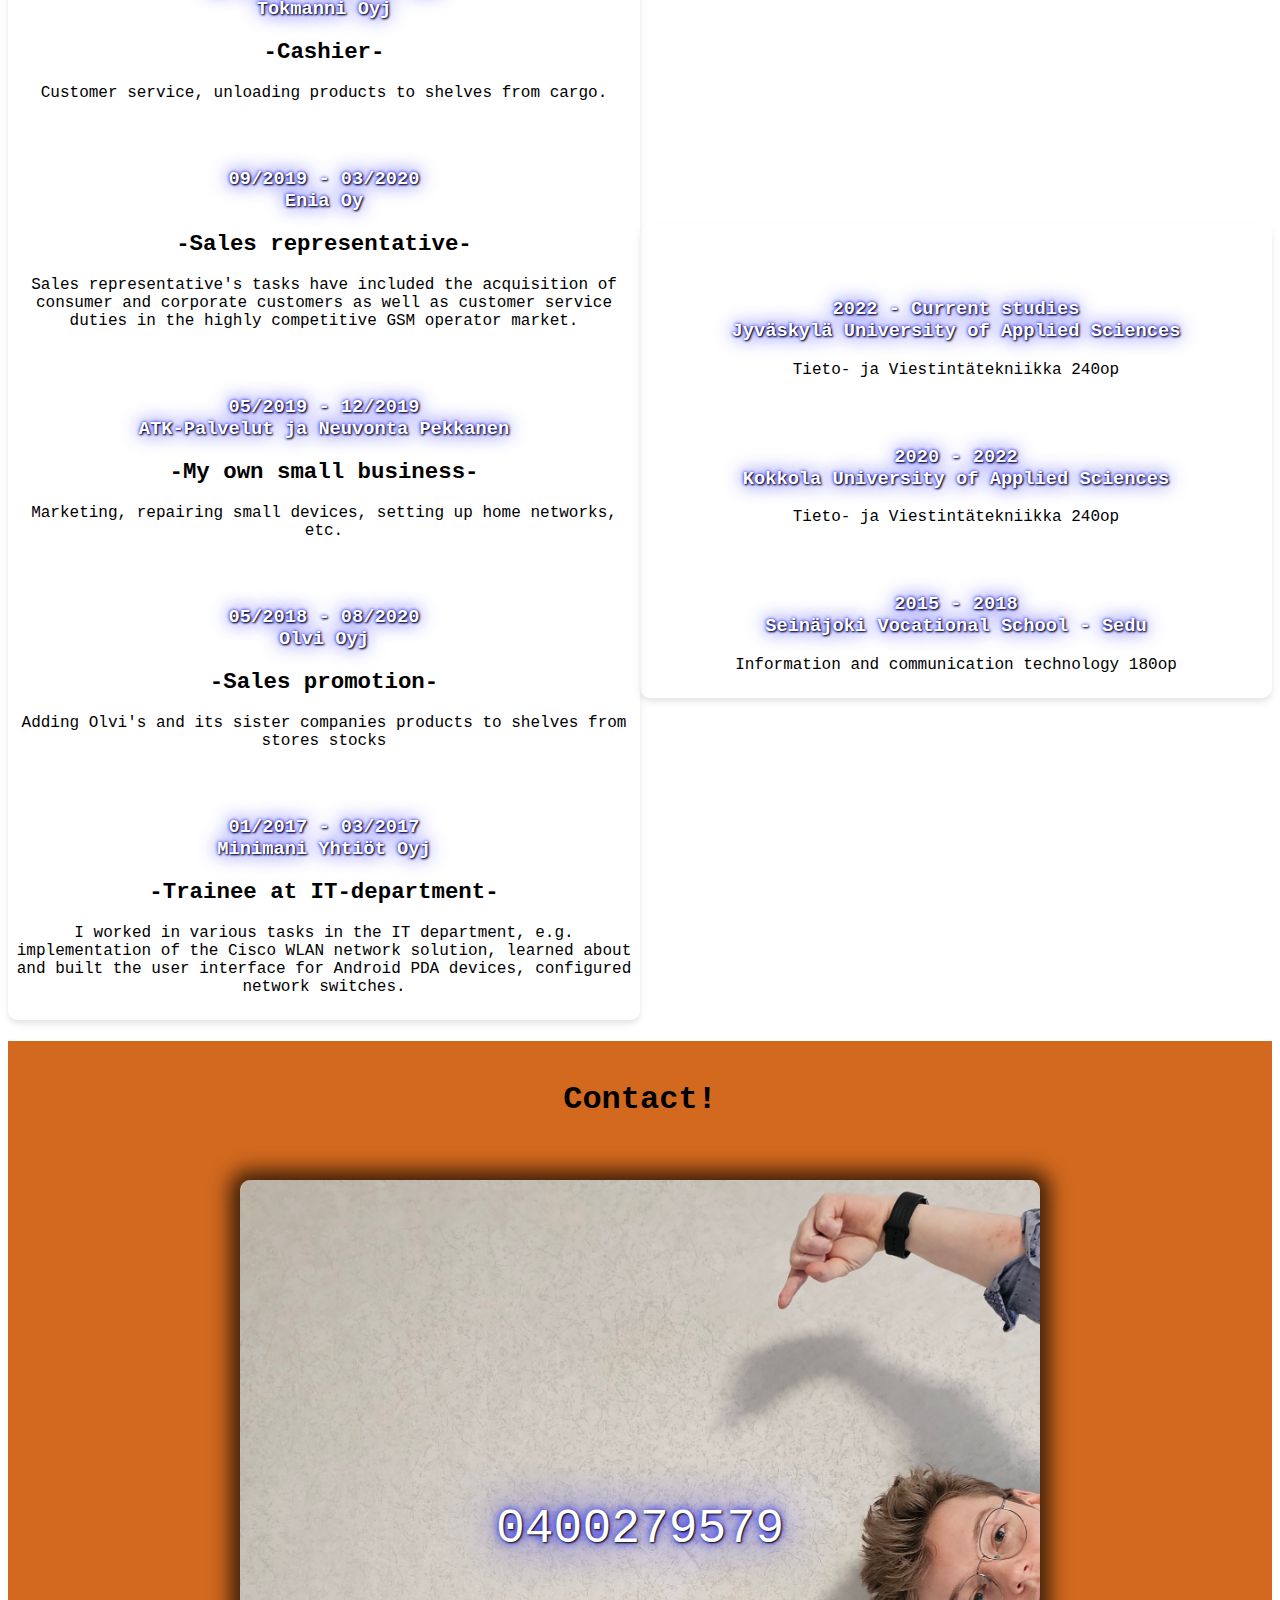
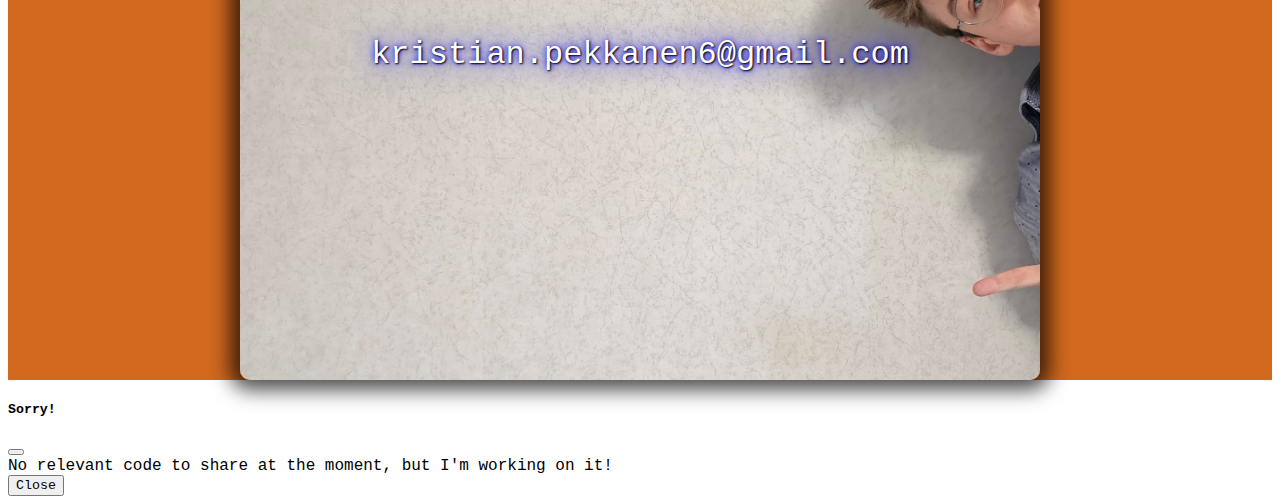
==== commit 345f3bee: "updated current projects" ====
--- a/index.html
+++ b/index.html
@@ -77,7 +77,7 @@
         <h1 style="padding-top:40px; padding-bottom: 40px;">My current projects:</h1>
         <div onclick="window.open('https://github.com/Krizu9/schoolwork/tree/main/Omat_Projektit/gymApp-project')"
             class="card">
-            <p style="padding: 20px;">gymdiary-app</p>
+            <p style="padding: 20px;">gymdiary-app Fullstack app (Presentation video included)</p>
         </div>
         <h1 style="padding-top:40px;">Languages I can write: (atleast hello world) (click to see proof)</h1>
         <div class="cardContainer">
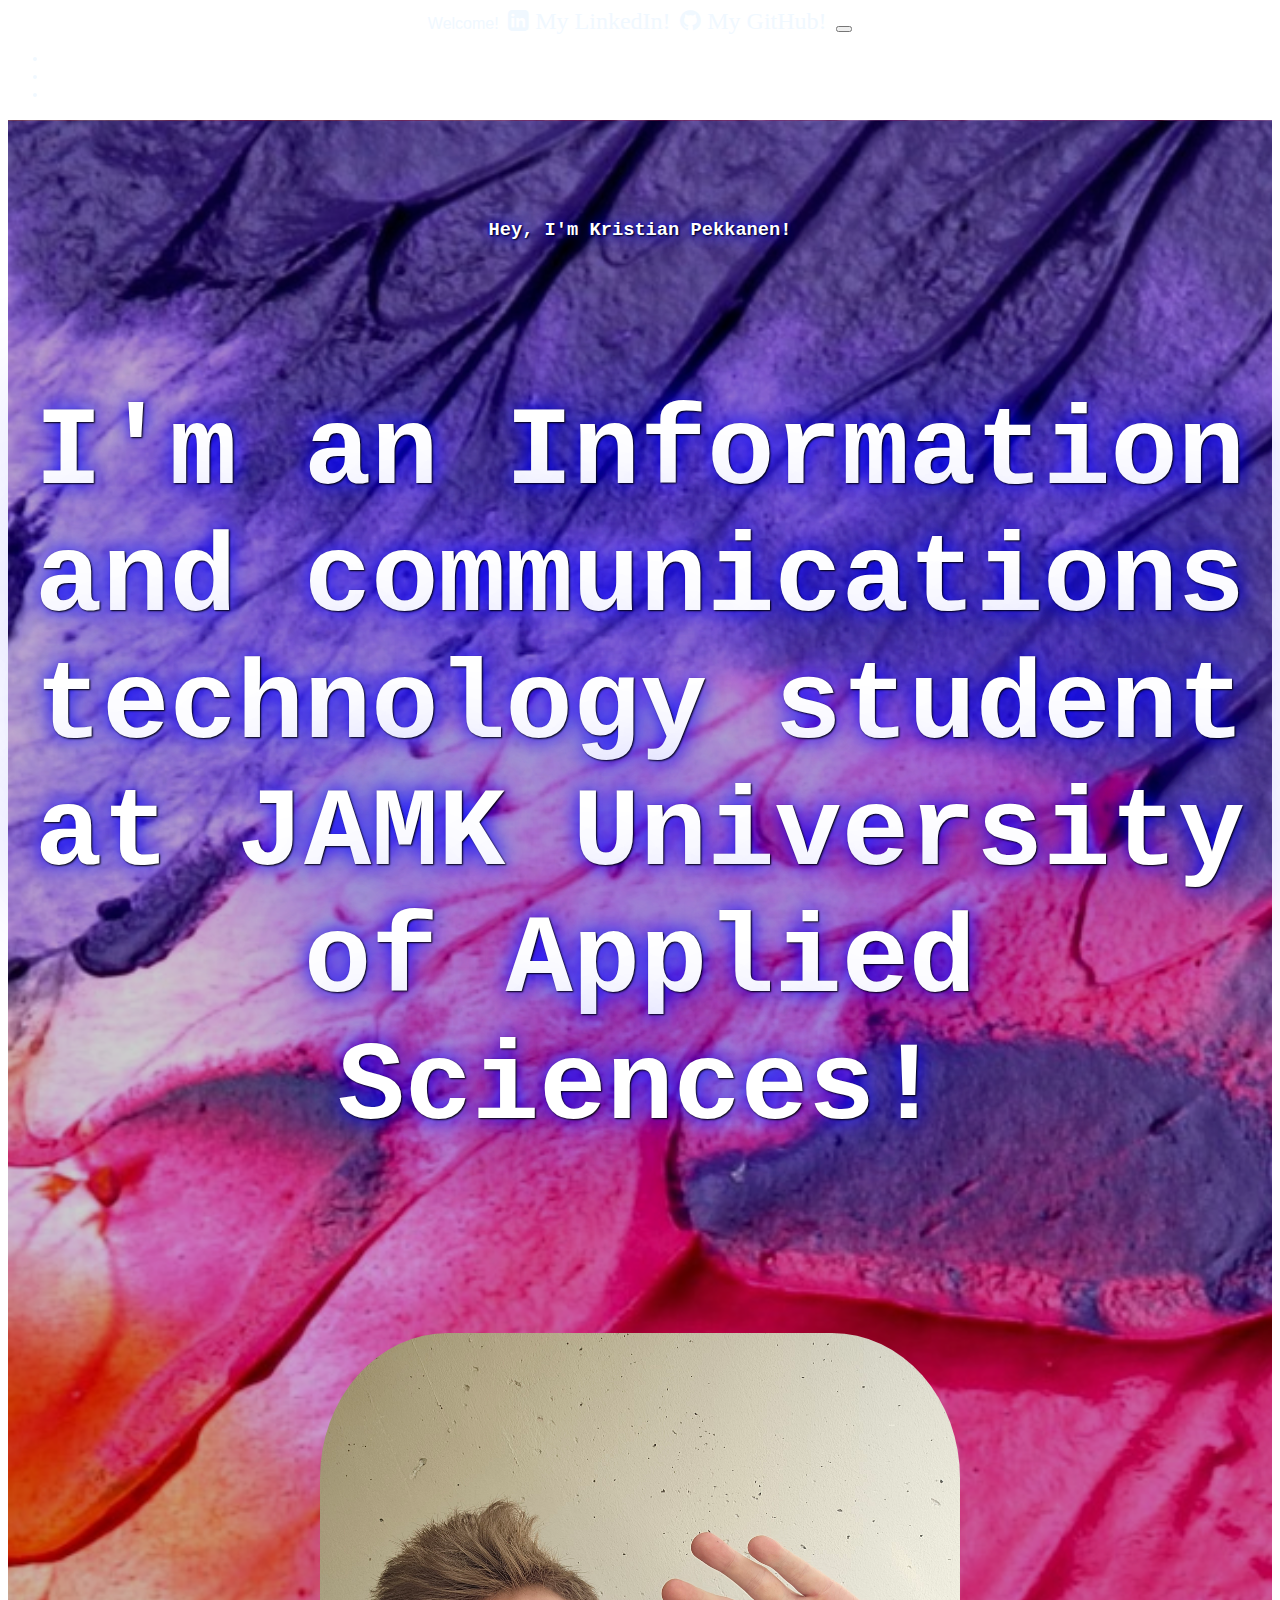
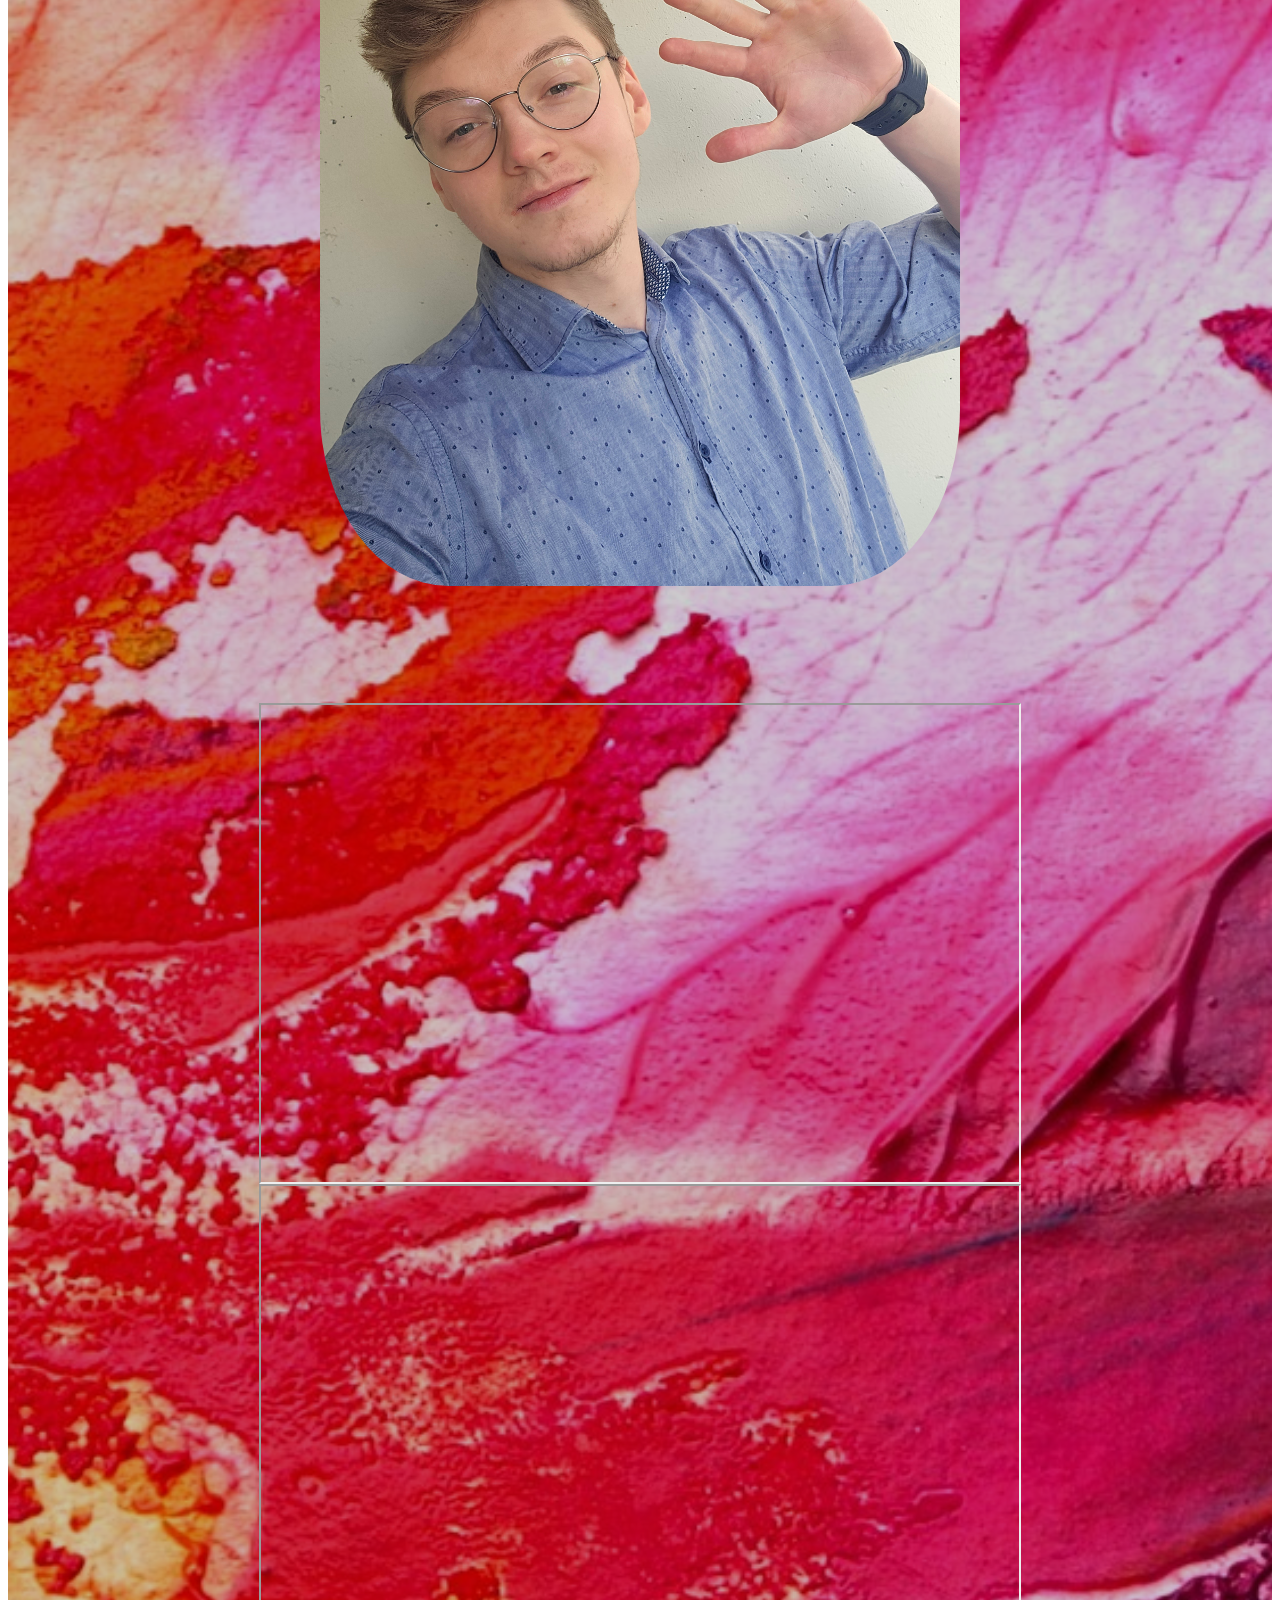
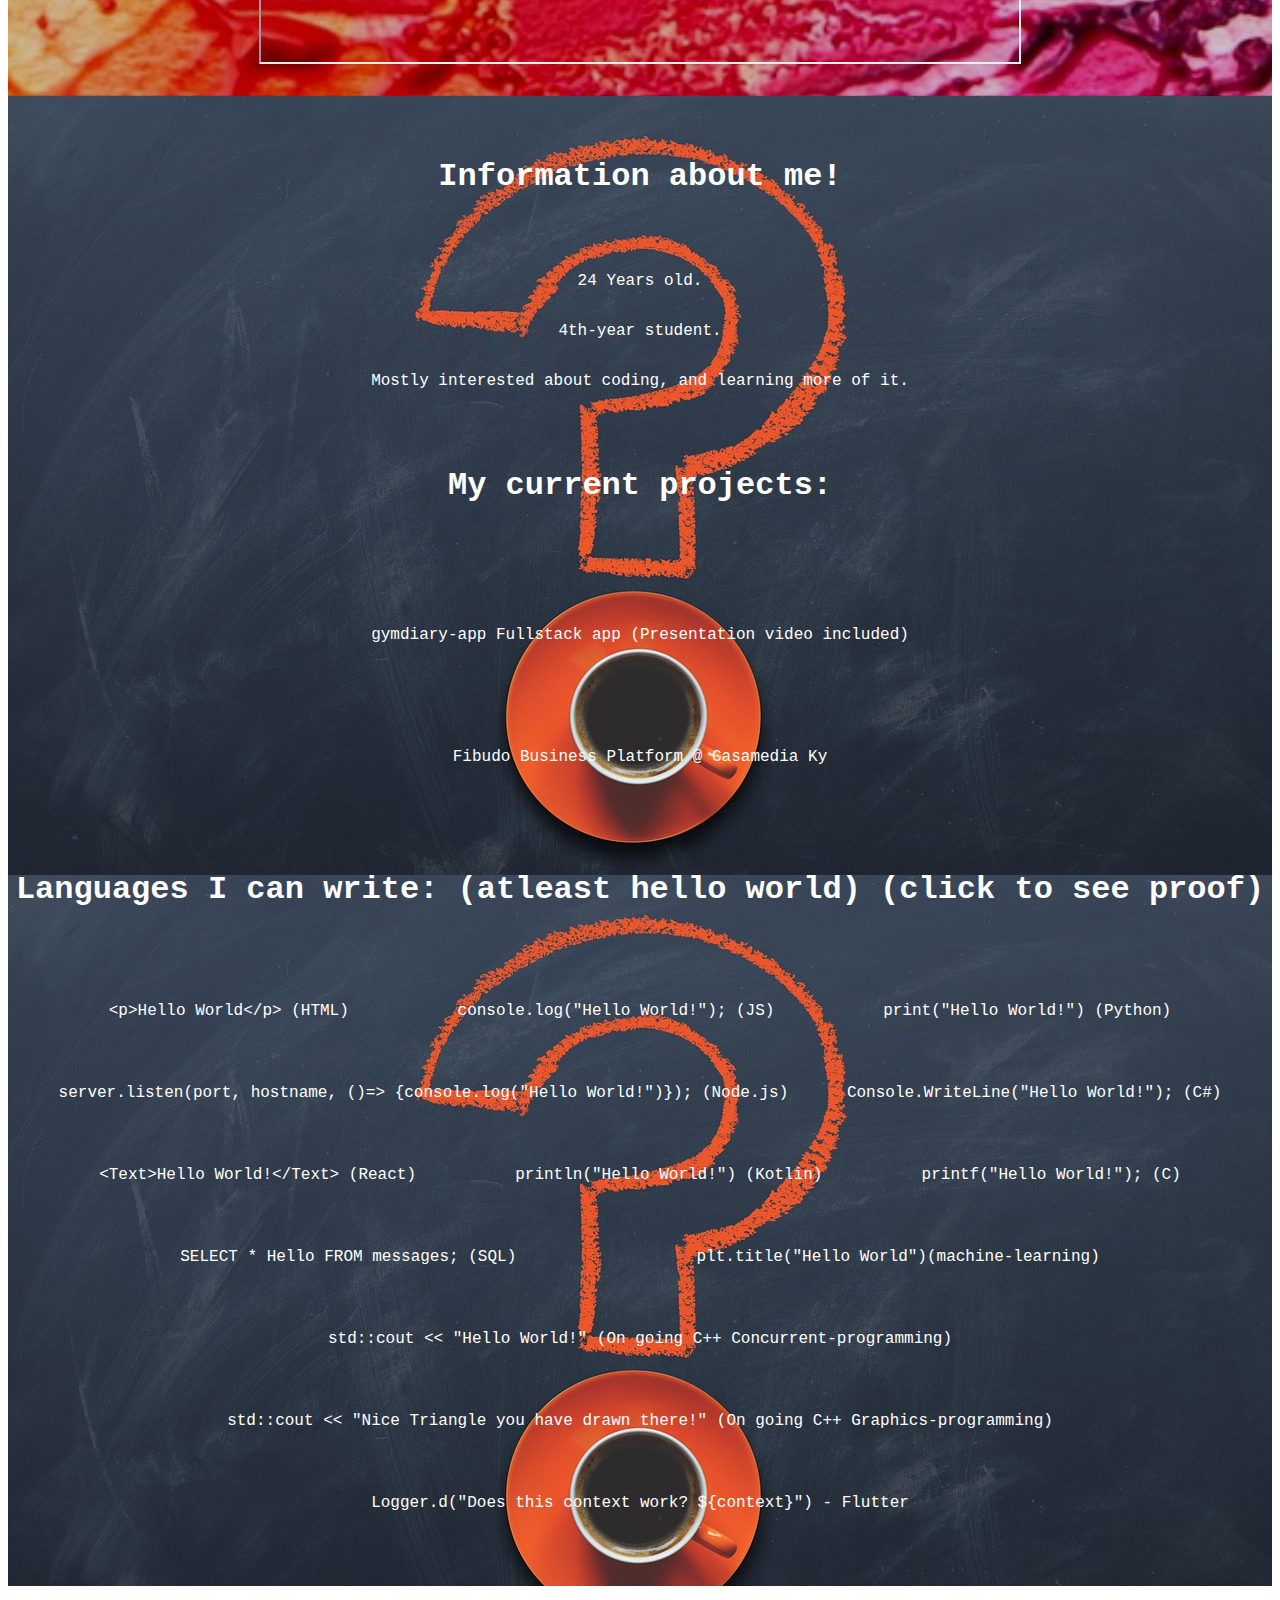
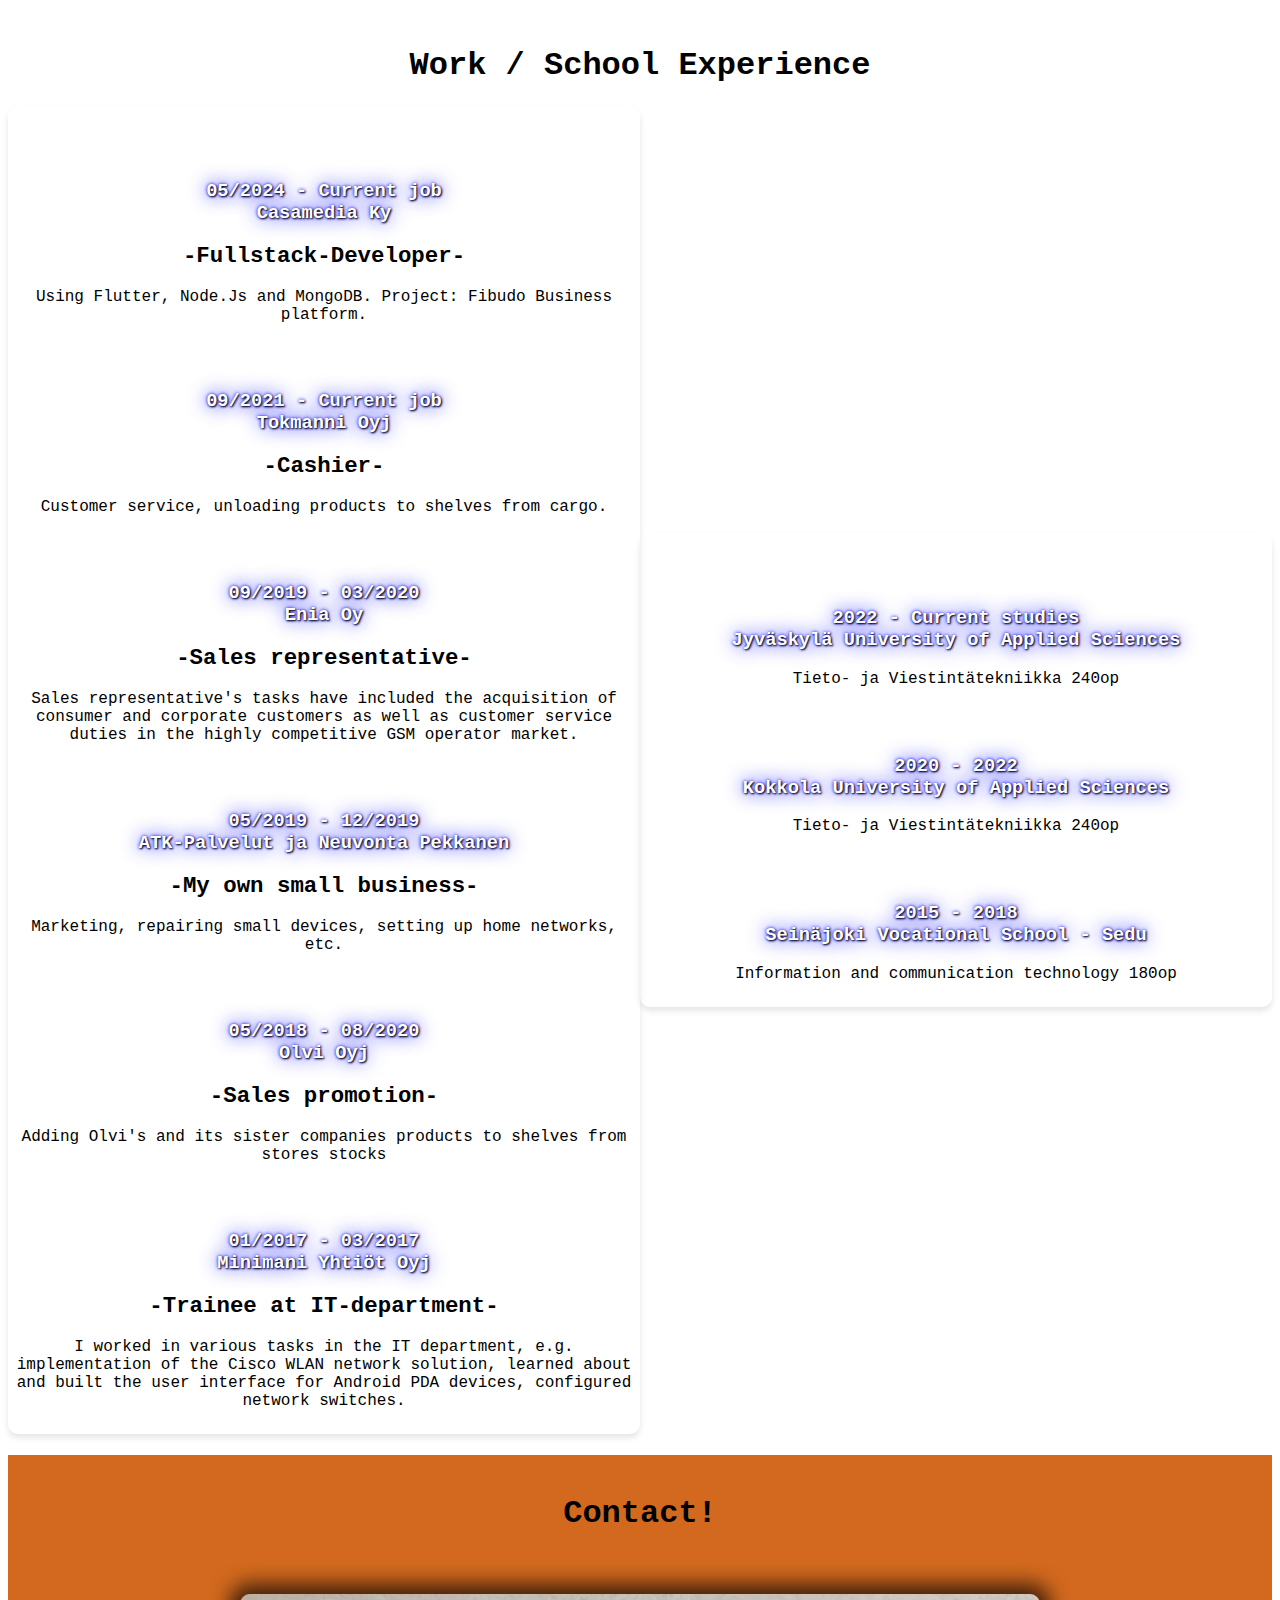
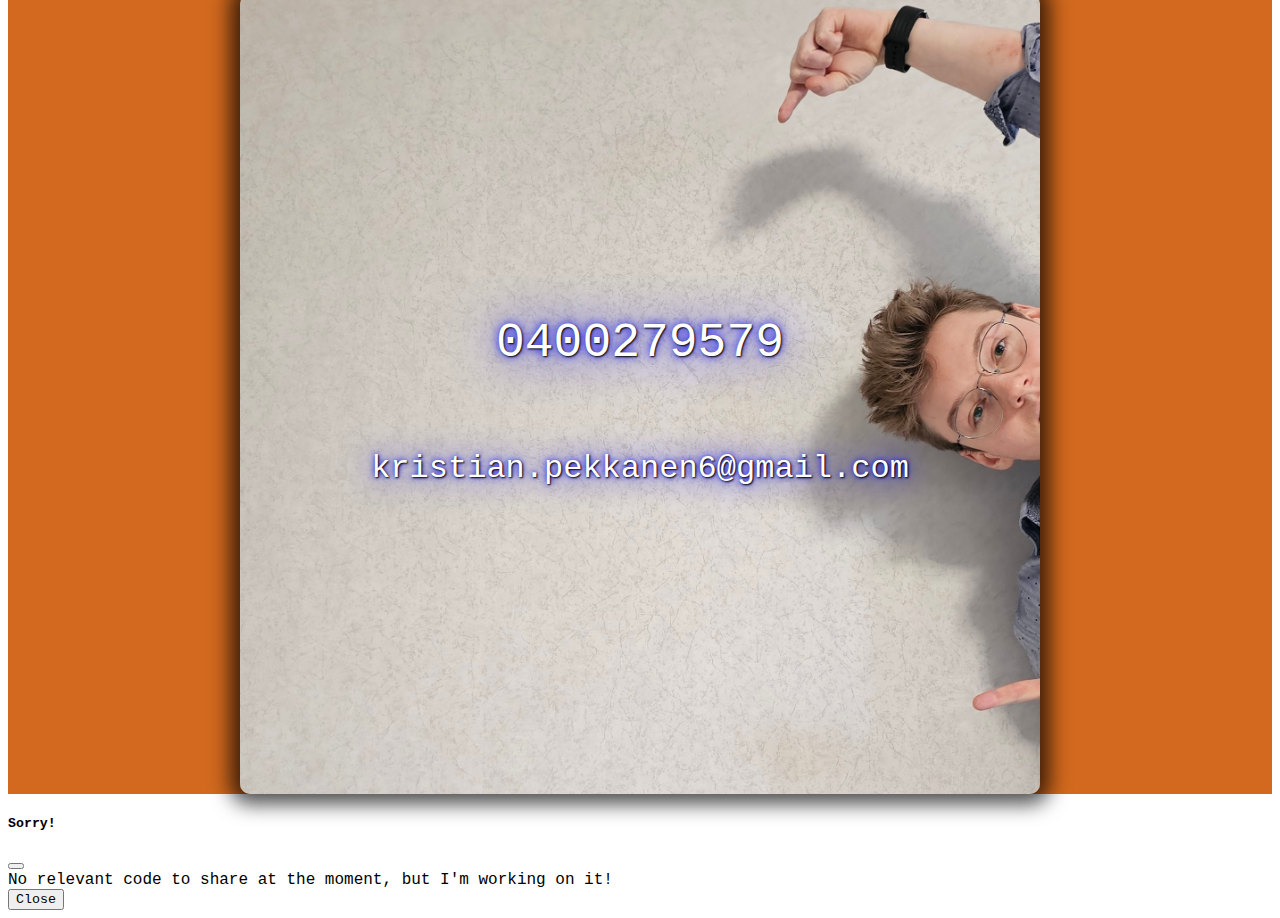
==== commit 79fb0878: "updated current positions" ====
--- a/index.html
+++ b/index.html
@@ -79,6 +79,9 @@
             class="card">
             <p style="padding: 20px;">gymdiary-app Fullstack app (Presentation video included)</p>
         </div>
+        <div class="card">
+            <p style="padding: 20px; cursor: default;">Fibudo Business Platform @ Casamedia Ky</p>
+        </div>
         <h1 style="padding-top:40px;">Languages I can write: (atleast hello world) (click to see proof)</h1>
         <div class="cardContainer">
             <div onclick="window.open('https://github.com/Krizu9/schoolwork/tree/main/Ohjelmointi/web-development/bootstrap-course')"
@@ -129,13 +132,24 @@
                 class="card">
                 <p>std::cout &lt;&lt; "Nice Triangle you have drawn there!" (On going C++ Graphics-programming) </p>
             </div>
-        </div>
+            <div style="cursor: default;"
+                class="card">
+                <p>Logger.d("Does this context work? ${context}") - Flutter</p>
+            </div>
+            
+        </div>
+    </div>
 
     </div>
     <h1 id="experience" style="text-align: center; padding-top: 40px;">Work / School Experience</h1>
     <div class="experienceContainer">
 
         <div class="workContainer">
+            <div class="expCard">
+                <h3>05/2024 - Current job <br> Casamedia Ky</h3>
+                <h2>-Fullstack-Developer-</h2>
+                <p>Using Flutter, Node.Js and MongoDB. Project: Fibudo Business platform.</p>
+            </div>
             <div class="expCard">
                 <h3>09/2021 - Current job <br> Tokmanni Oyj</h3>
                 <h2>-Cashier-</h2>
